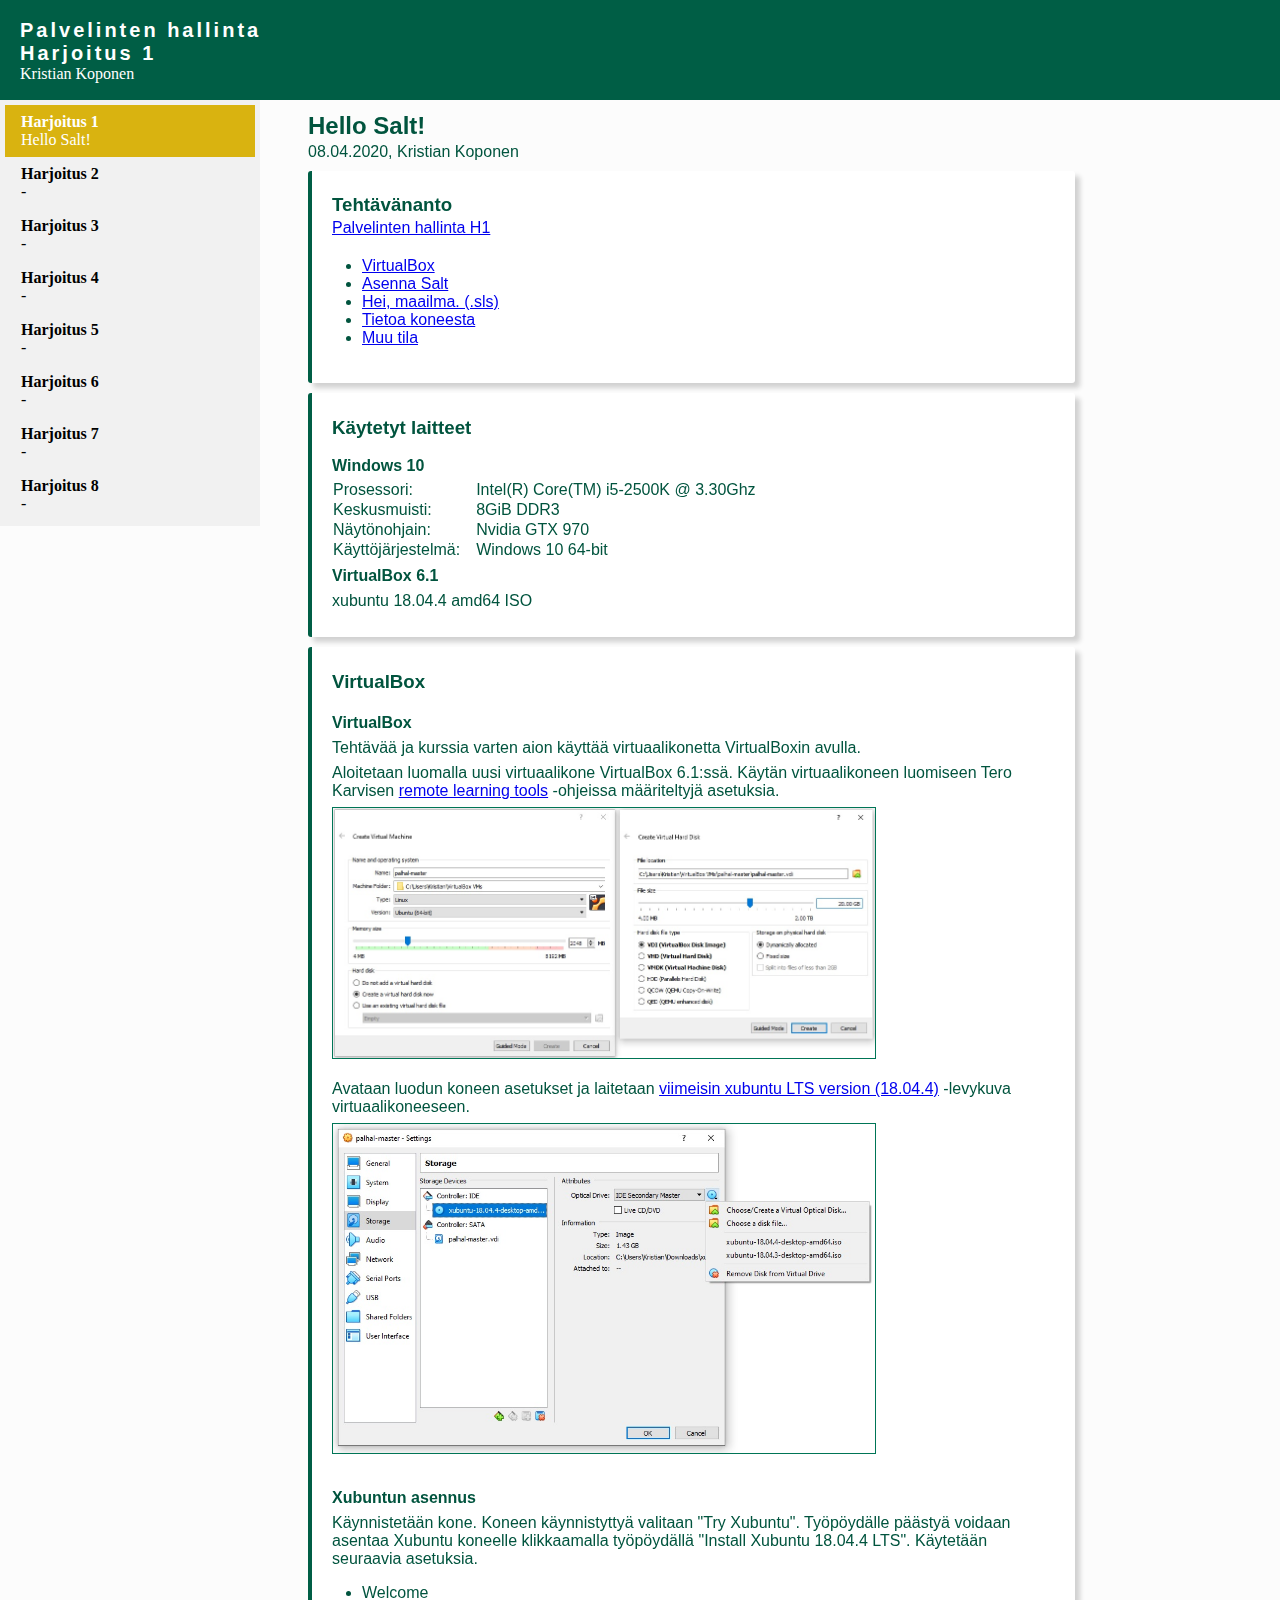
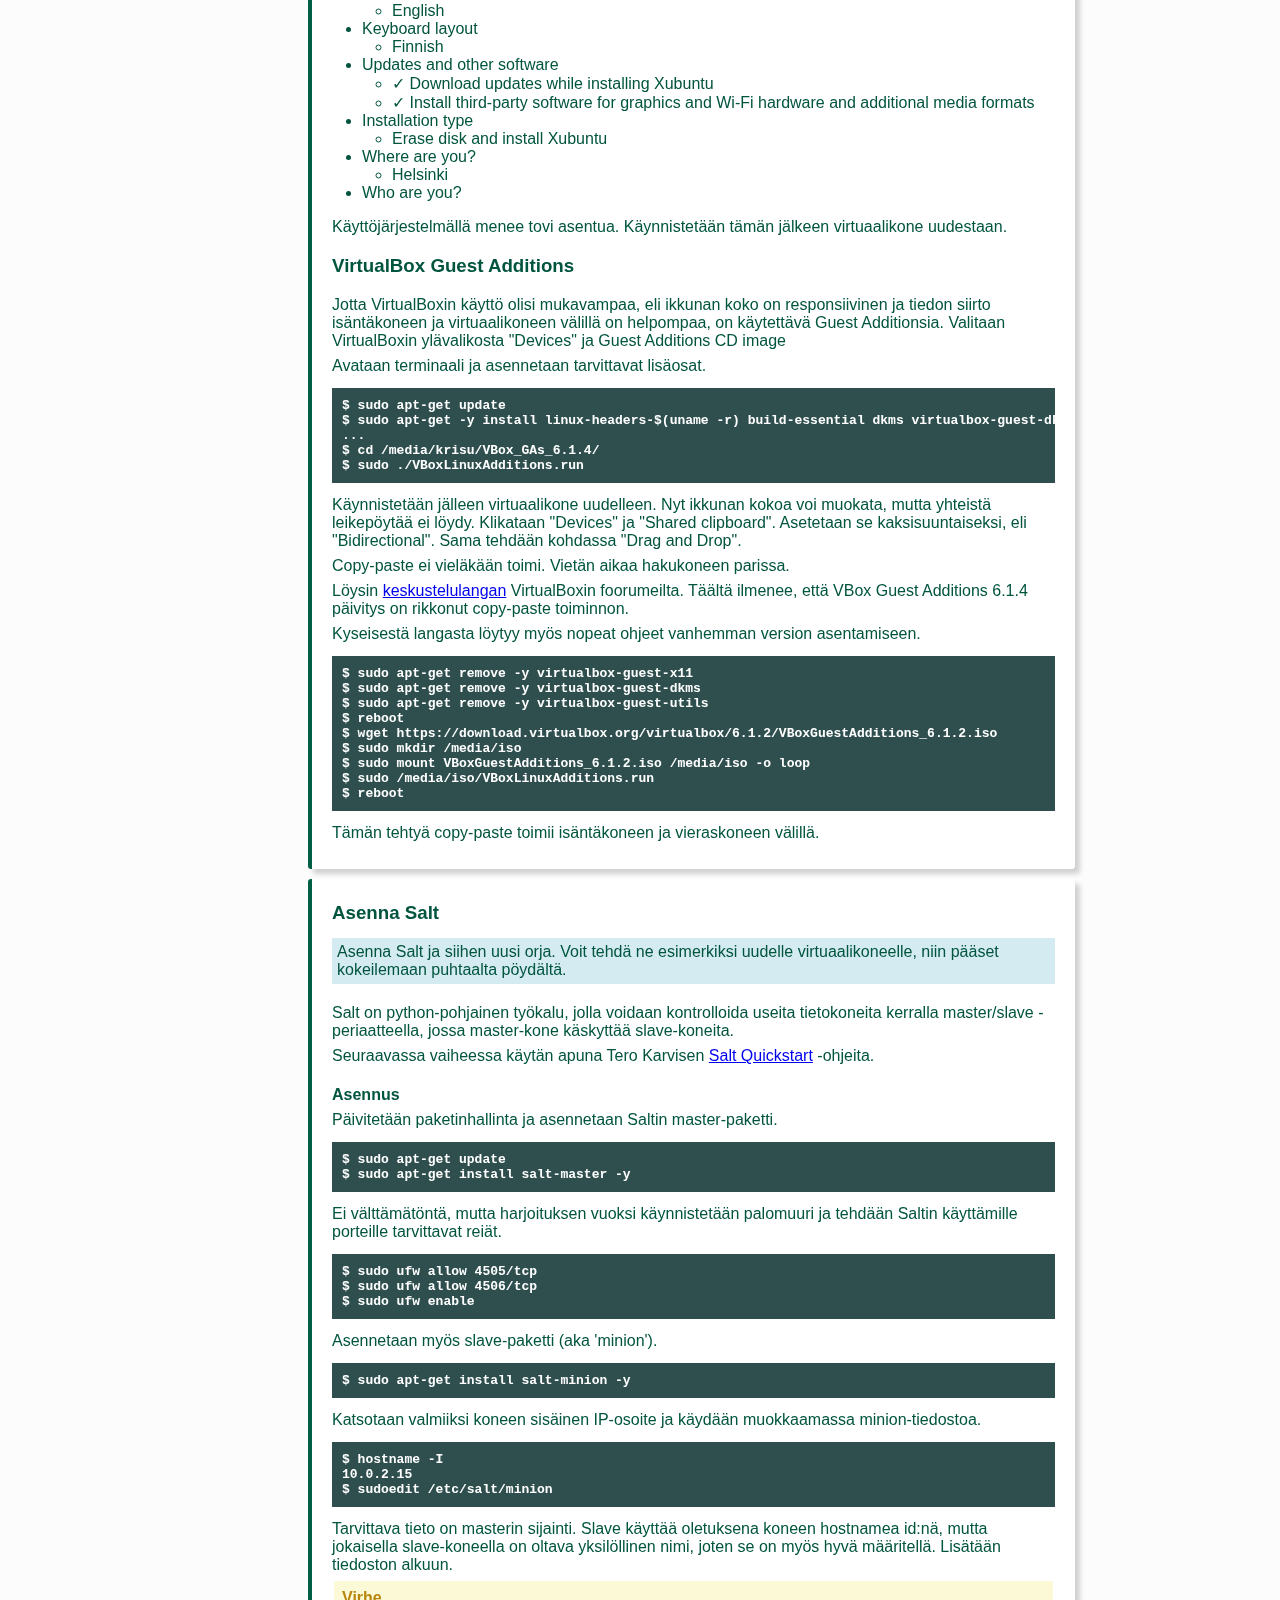
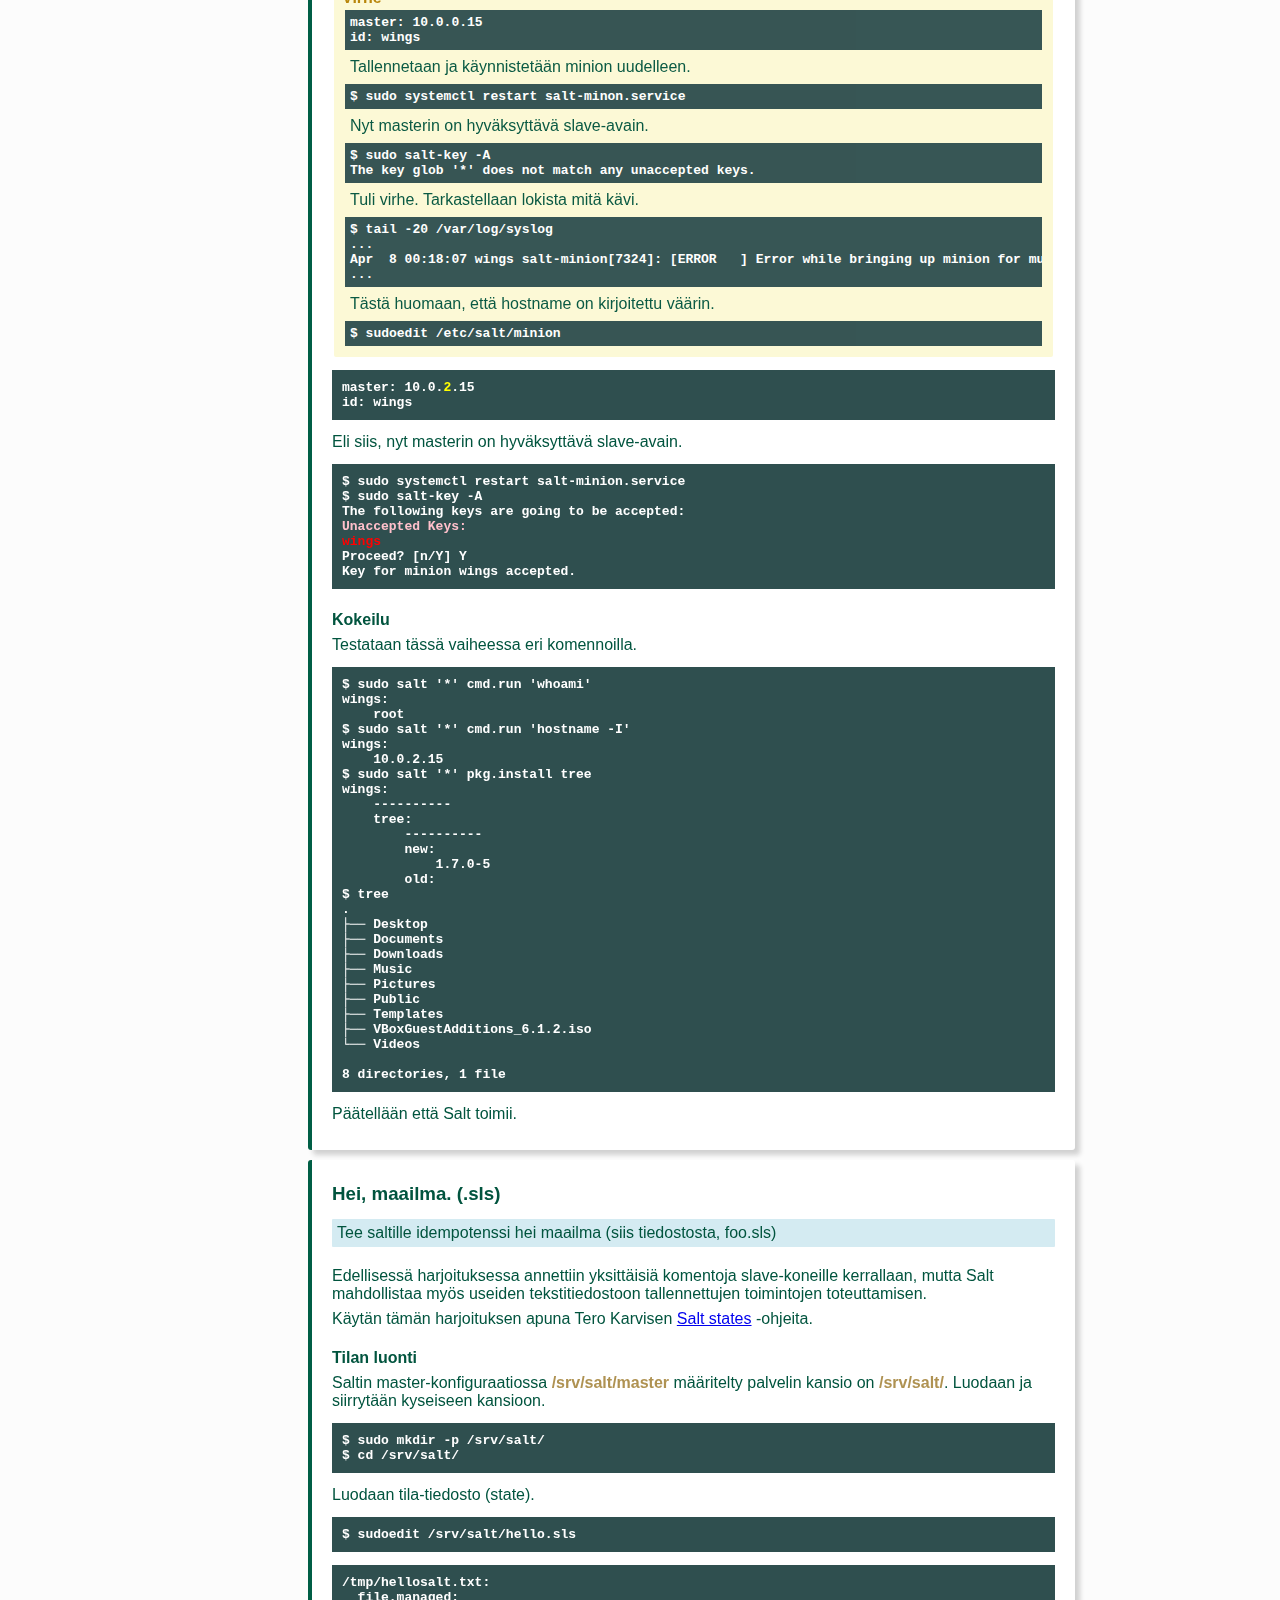
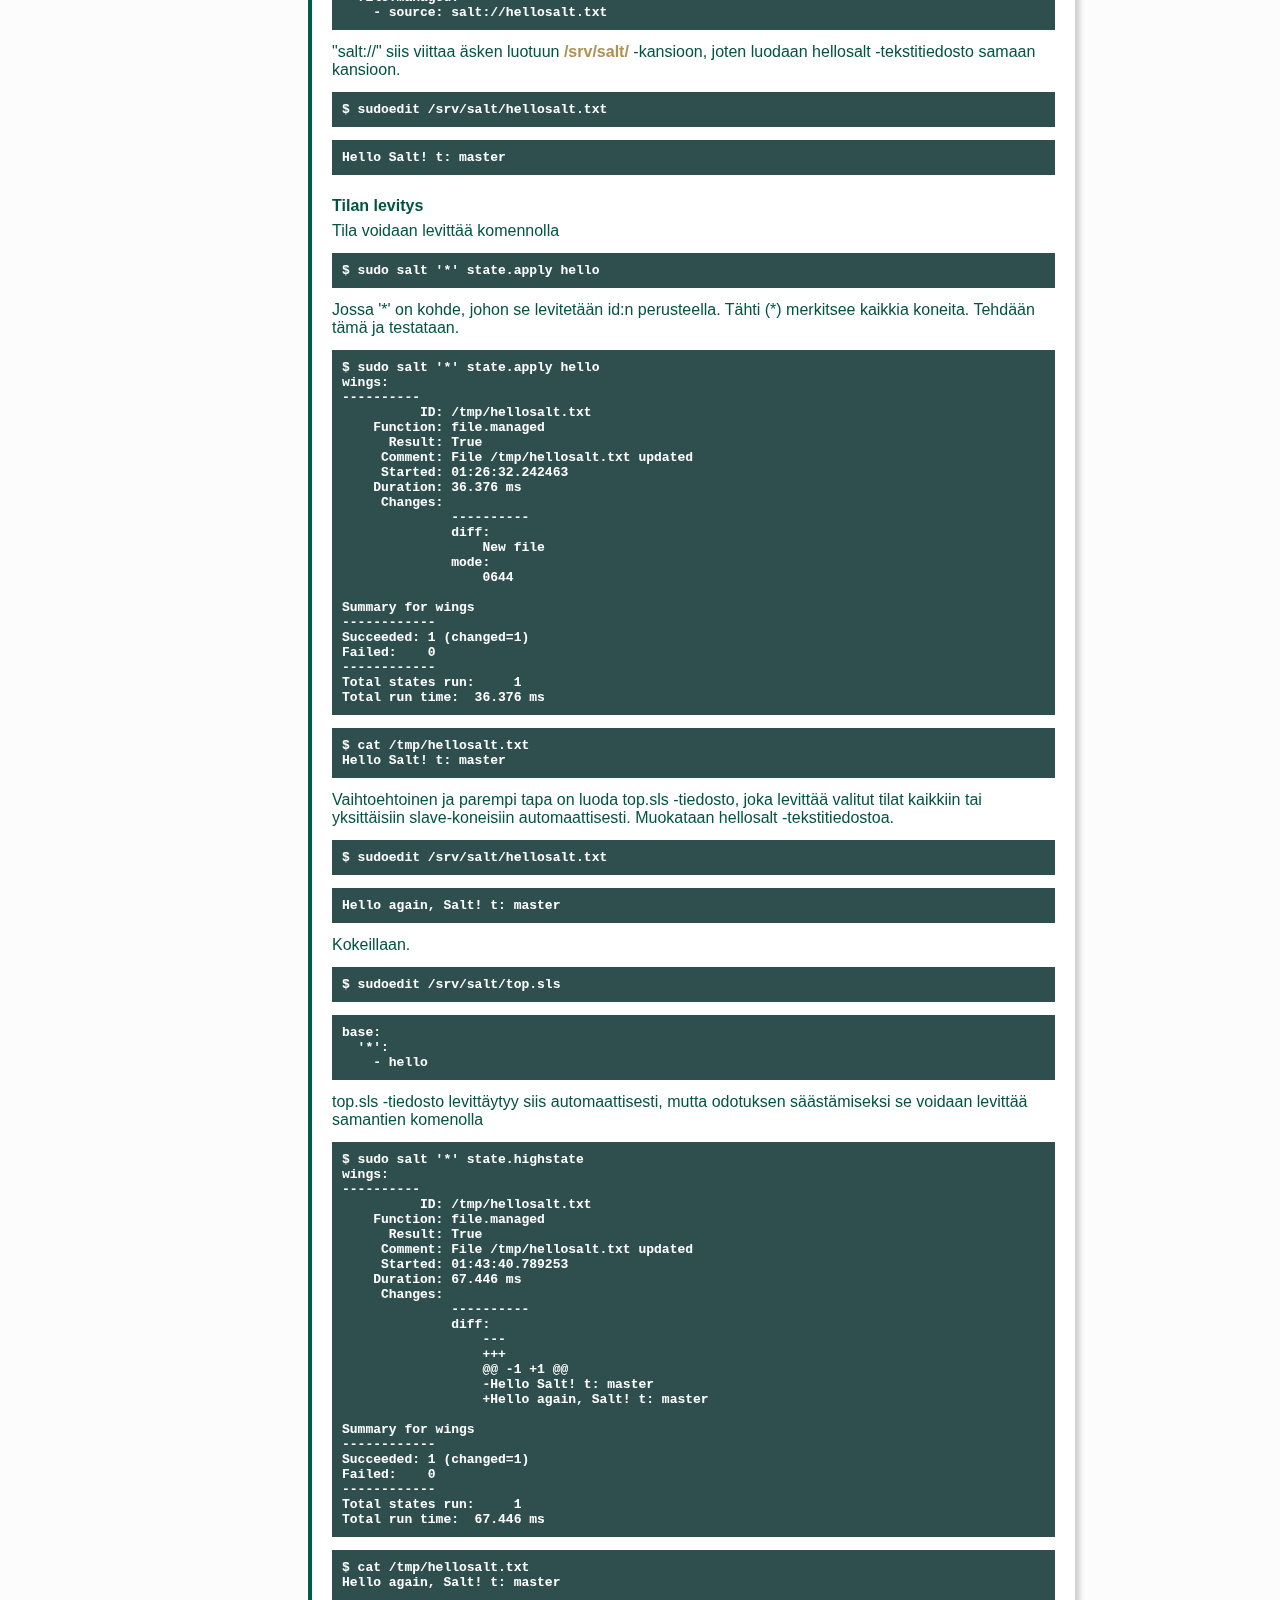
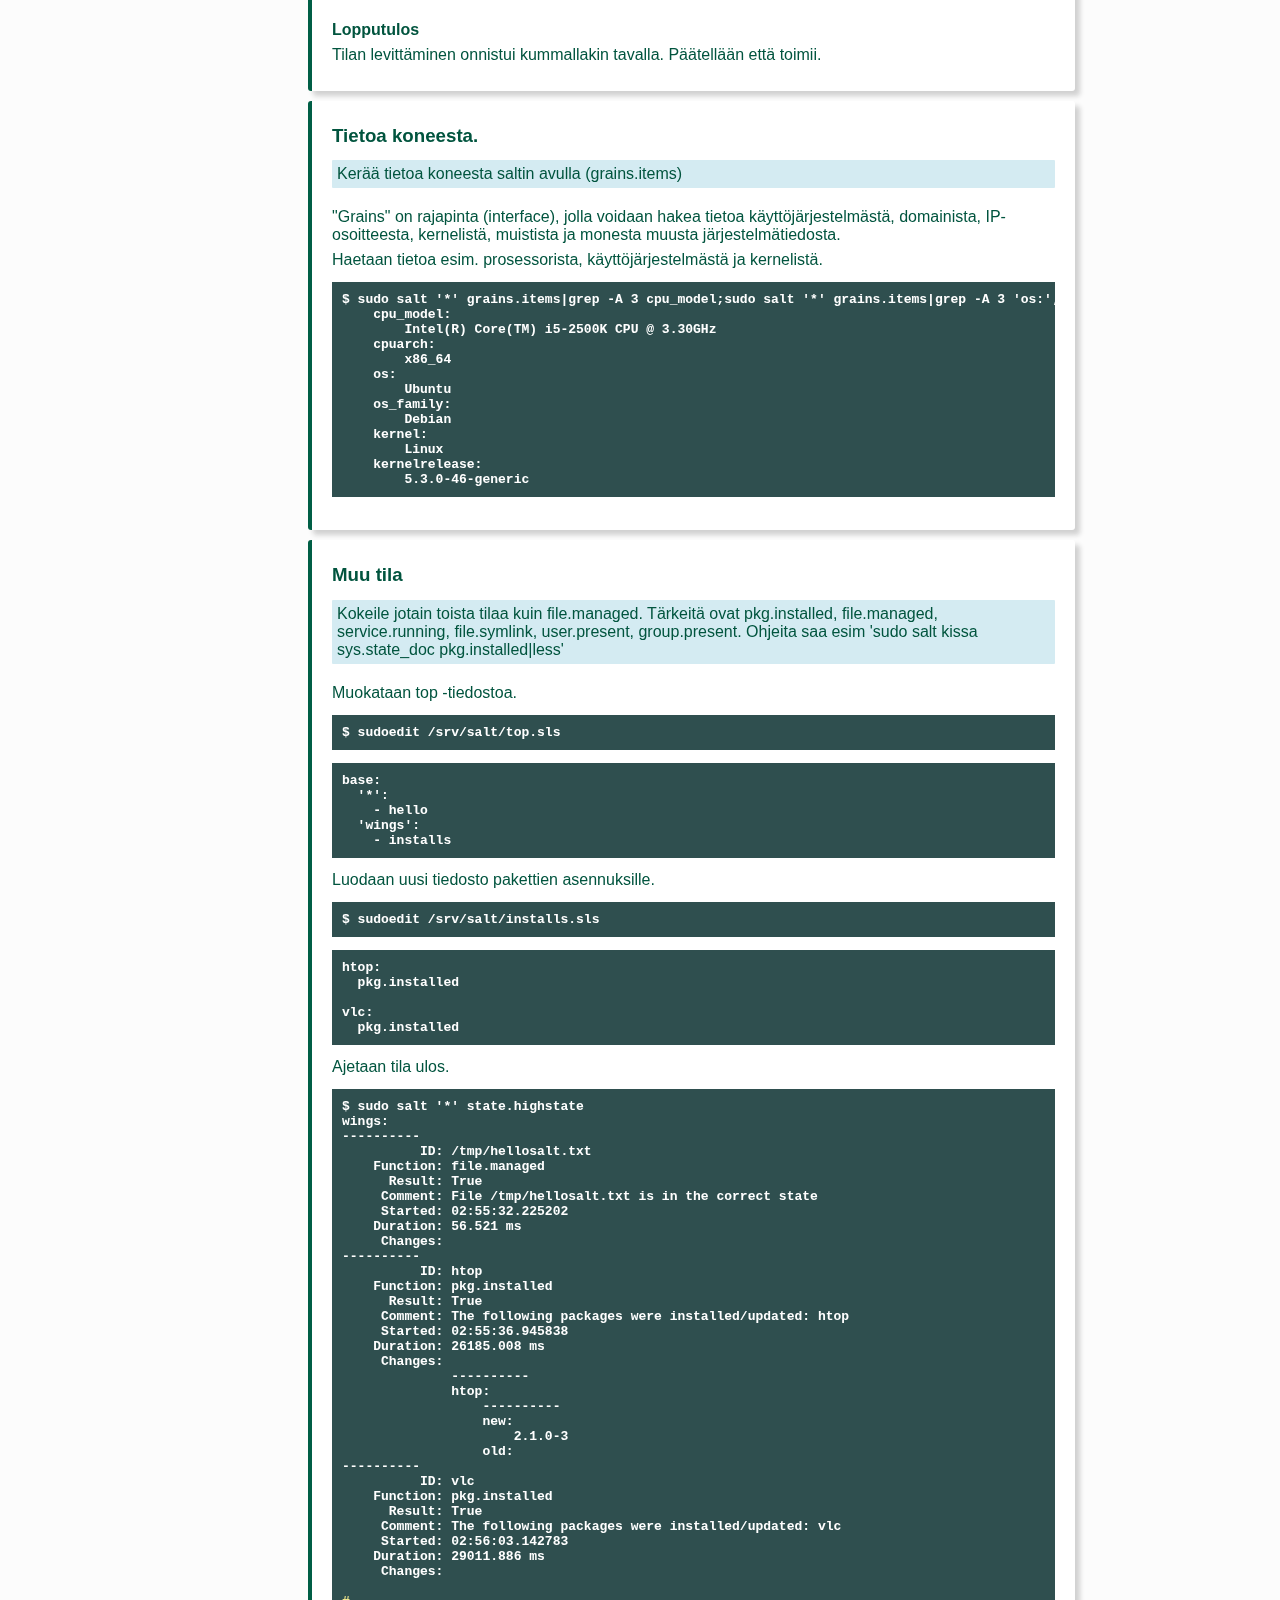
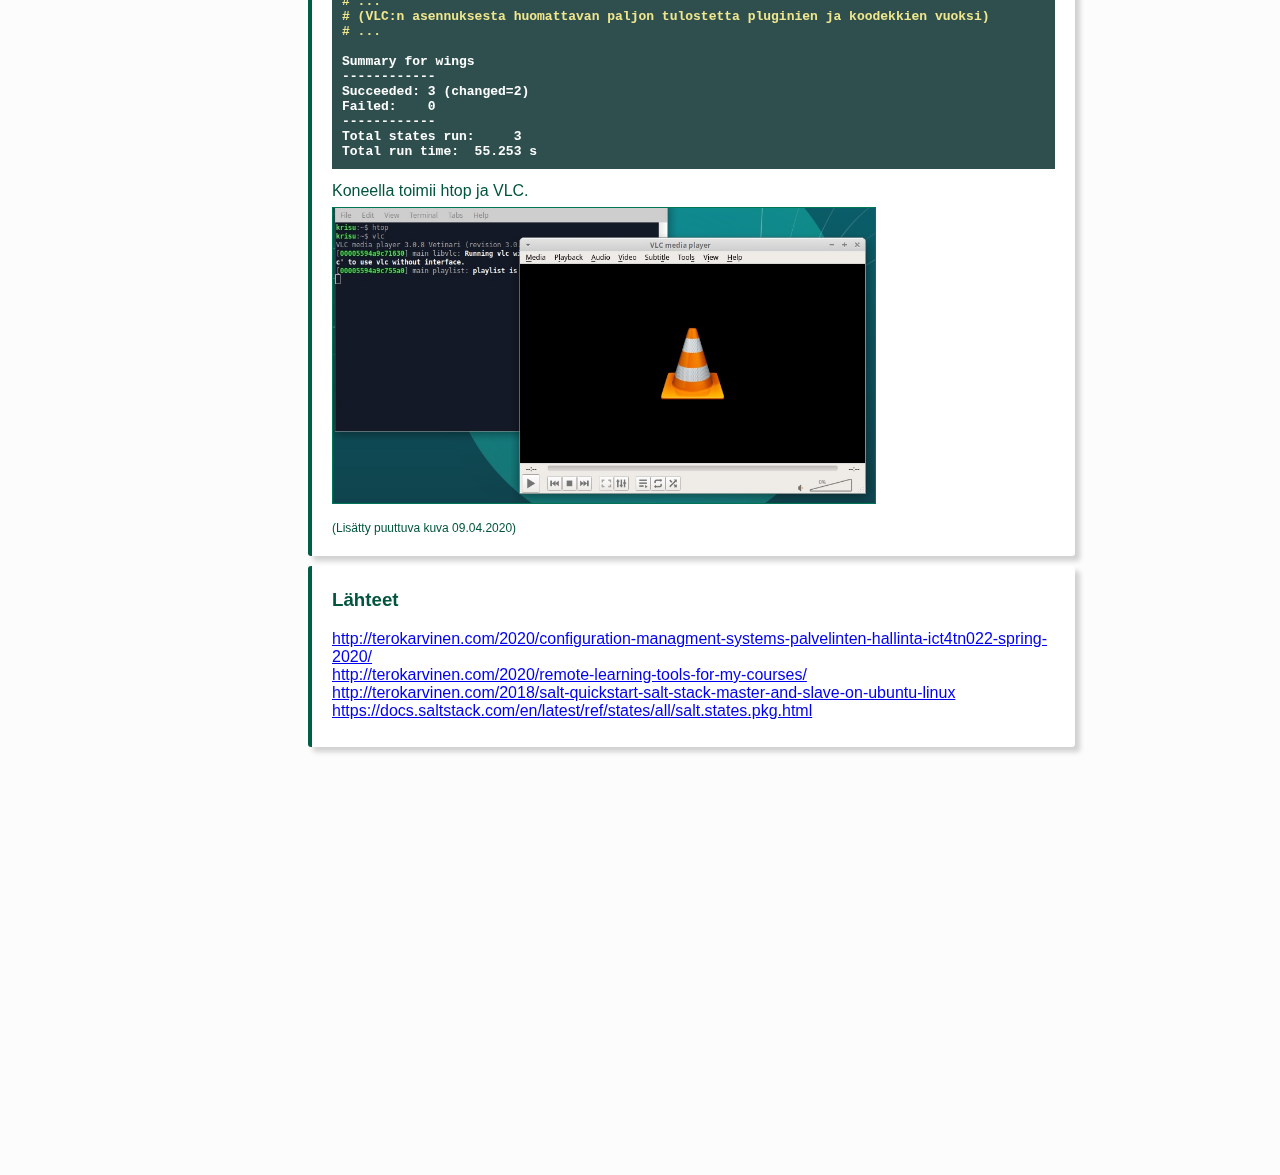
==== pages/h1.html @ 4cde6622 "Added a missing picture" ====
<!DOCTYPE html>
<html lang="fi">
<head>
    <title>Palvelinten hallinta</title>
    <meta charset="UTF-8">
    <link rel="stylesheet" type="text/css" href="../css/index.css">
</head>
<body>
    <header>
        <a class="headlink" href="../index.html">
            <h2>Palvelinten hallinta<br>Harjoitus 1</h2>
            <p>Kristian Koponen</p>
        </a>
    </header>
    <div class="navBar">
        <ul>
            <li><a href="h1.html" class="active"><b>Harjoitus 1</b><br>Hello Salt!</a></li>
            <li><a href="h2.html"><b>Harjoitus 2</b><br>-</a></li>
            <li><a href="h3.html"><b>Harjoitus 3</b><br>-</a></li>
            <li><a href="h4.html"><b>Harjoitus 4</b><br>-</a></li>
            <li><a href="h5.html"><b>Harjoitus 5</b><br>-</a></li>
            <li><a href="h6.html"><b>Harjoitus 6</b><br>-</a></li>
            <li><a href="h7.html"><b>Harjoitus 7</b><br>-</a></li>
            <li><a href="h8.html"><b>Harjoitus 8</b><br>-</a></li>
        </ul>
    </div>
    <div class="content">
        <h2>Hello Salt!</h2>
        <span>08.04.2020, Kristian Koponen<br></span>
        <div class="blueBox">
            <h3>Tehtävänanto<br><span class="small"><a href="http://terokarvinen.com/2020/configuration-managment-systems-palvelinten-hallinta-ict4tn022-spring-2020#h1-hei-maailma-verkon-yli-ja-idempotenssi">Palvelinten hallinta H1</a></span></h3>
			<ul>
                <li><a href="h1.html#h1a">VirtualBox</a></li>
                <li><a href="h1.html#h1b">Asenna Salt</a></li>
                <li><a href="h1.html#h1c">Hei, maailma. (.sls)</a></li>
                <li><a href="h1.html#h1d">Tietoa koneesta</a></li>
                <li><a href="h1.html#h1e">Muu tila</a></li>
            </ul>
        </div>
        <div class="blueBox">
            <h3>Käytetyt laitteet</h3>
            <p class="bold">Windows 10</p>
            <table>
                <tr>
                    <th>Prosessori:</th>
                    <th>Intel(R) Core(TM) i5-2500K @ 3.30Ghz</th>
                </tr>
                <tr>
                    <th>Keskusmuisti:</th>
                    <th>8GiB DDR3</th>
                </tr>
                <tr>
                    <th>Näytönohjain:</th>
                    <th>Nvidia GTX 970</th>
                </tr>
                <tr>
                    <th>Käyttöjärjestelmä:</th>
                    <th>Windows 10 64-bit</th>
                </tr>
            </table>
            <p class="bold">VirtualBox 6.1</p>
            <p>xubuntu 18.04.4 amd64 ISO</p>
        </div>
        
        <div class="blueBox">
            <h3 id="h1a">VirtualBox</h3>
            <h4>VirtualBox</h4>
            <p>Tehtävää ja kurssia varten aion käyttää virtuaalikonetta VirtualBoxin avulla.</p>
            <p>Aloitetaan luomalla uusi virtuaalikone VirtualBox 6.1:ssä. Käytän virtuaalikoneen luomiseen Tero Karvisen <a href="http://terokarvinen.com/2020/remote-learning-tools-for-my-courses/#create-a-new-virtual-machine">remote learning tools</a> -ohjeissa määriteltyjä asetuksia.</p>
            <a href="../img/h1/h1img1.jpg"><img src="../img/h1/h1img1.jpg" alt="h1img1"></a>
            <p>Avataan luodun koneen asetukset ja laitetaan <a href="https://xubuntu.org/download#lts">viimeisin xubuntu LTS version (18.04.4)</a> -levykuva virtuaalikoneeseen.</p>
            <a href="../img/h1/h1img2.jpg"><img src="../img/h1/h1img2.jpg" alt="h1img2"></a>
            <h4>Xubuntun asennus</h4>
            <p>Käynnistetään kone. Koneen käynnistyttyä valitaan "Try Xubuntu". Työpöydälle päästyä voidaan asentaa Xubuntu koneelle klikkaamalla työpöydällä "Install Xubuntu 18.04.4 LTS". Käytetään seuraavia asetuksia.</p>
            <ul>
                <li>Welcome<br>
                    <ul>
                        <li>English</li>
                    </ul>
                </li>
                <li>Keyboard layout<br>
                    <ul>
                        <li>Finnish</li>
                    </ul>
                </li>
                <li>Updates and other software<br>
                    <ul>
                        <li>✓ Download updates while installing Xubuntu</li>
                        <li>✓ Install third-party software for graphics and Wi-Fi hardware and additional media formats</li>
                    </ul>
                </li>
                <li>Installation type<br>
                    <ul>
                        <li>Erase disk and install Xubuntu</li>
                    </ul>
                </li>
                <li>Where are you?<br>
                    <ul>
                        <li>Helsinki</li>
                    </ul>
                </li>
                <li>Who are you?</li>
            </ul>
            <p>Käyttöjärjestelmällä menee tovi asentua. Käynnistetään tämän jälkeen virtuaalikone uudestaan.</p>
            <h3>VirtualBox Guest Additions</h3>
            <p>Jotta VirtualBoxin käyttö olisi mukavampaa, eli ikkunan koko on responsiivinen ja tiedon siirto isäntäkoneen ja virtuaalikoneen välillä on helpompaa, on käytettävä Guest Additionsia. Valitaan VirtualBoxin ylävalikosta "Devices" ja Guest Additions CD image</p>
            <p>Avataan terminaali ja asennetaan tarvittavat lisäosat.</p>
<pre class="code"><code>$ sudo apt-get update
$ sudo apt-get -y install linux-headers-$(uname -r) build-essential dkms virtualbox-guest-dkms
...
$ cd /media/krisu/VBox_GAs_6.1.4/
$ sudo ./VBoxLinuxAdditions.run</code></pre>
            <p>Käynnistetään jälleen virtuaalikone uudelleen. Nyt ikkunan kokoa voi muokata, mutta yhteistä leikepöytää ei löydy. Klikataan "Devices" ja "Shared clipboard". Asetetaan se kaksisuuntaiseksi, eli "Bidirectional". Sama tehdään kohdassa "Drag and Drop".</p>
            <p>Copy-paste ei vieläkään toimi. Vietän aikaa hakukoneen parissa.</p>
            <p>Löysin <a href="https://forums.virtualbox.org/viewtopic.php?f=6&t=97052">keskustelulangan</a> VirtualBoxin foorumeilta. Täältä ilmenee, että VBox Guest Additions 6.1.4 päivitys on rikkonut copy-paste toiminnon.</p>
            <p>Kyseisestä langasta löytyy myös nopeat ohjeet vanhemman version asentamiseen.</p>
<pre class="code"><code>$ sudo apt-get remove -y virtualbox-guest-x11
$ sudo apt-get remove -y virtualbox-guest-dkms
$ sudo apt-get remove -y virtualbox-guest-utils
$ reboot
$ wget https://download.virtualbox.org/virtualbox/6.1.2/VBoxGuestAdditions_6.1.2.iso
$ sudo mkdir /media/iso
$ sudo mount VBoxGuestAdditions_6.1.2.iso /media/iso -o loop
$ sudo /media/iso/VBoxLinuxAdditions.run
$ reboot</code></pre>
            <p>Tämän tehtyä copy-paste toimii isäntäkoneen ja vieraskoneen välillä.</p>
        </div>
            
        <div class="blueBox">
            <h3 id="h1b">Asenna Salt</h3>
            <p class="assignment">Asenna Salt ja siihen uusi orja. Voit tehdä ne esimerkiksi uudelle virtuaalikoneelle, niin pääset kokeilemaan puhtaalta pöydältä.</p>
            <p>Salt on python-pohjainen työkalu, jolla voidaan kontrolloida useita tietokoneita kerralla master/slave -periaatteella, jossa master-kone käskyttää slave-koneita.</p>
            <p>Seuraavassa vaiheessa käytän apuna Tero Karvisen <a href="http://terokarvinen.com/2018/salt-quickstart-salt-stack-master-and-slave-on-ubuntu-linux">Salt Quickstart</a> -ohjeita.</p>
            <h4>Asennus</h4>
            <p>Päivitetään paketinhallinta ja asennetaan Saltin master-paketti.</p>
<pre class="code"><code>$ sudo apt-get update
$ sudo apt-get install salt-master -y</code></pre>
            <p>Ei välttämätöntä, mutta harjoituksen vuoksi käynnistetään palomuuri ja tehdään Saltin käyttämille porteille tarvittavat reiät.</p>
<pre class="code"><code>$ sudo ufw allow 4505/tcp
$ sudo ufw allow 4506/tcp
$ sudo ufw enable</code></pre>
            <p>Asennetaan myös slave-paketti (aka 'minion').</p>
<pre class="code"><code>$ sudo apt-get install salt-minion -y</code></pre>
            <p>Katsotaan valmiiksi koneen sisäinen IP-osoite ja käydään muokkaamassa minion-tiedostoa.</p>
<pre class="code"><code>$ hostname -I
10.0.2.15
$ sudoedit /etc/salt/minion</code></pre>
            <p>Tarvittava tieto on masterin sijainti. Slave käyttää oletuksena koneen hostnamea id:nä, mutta jokaisella slave-koneella on oltava yksilöllinen nimi, joten se on myös hyvä määritellä. Lisätään tiedoston alkuun.</p>
            <div class="taskerror">
                <b>Virhe</b>
<pre class="code"><code>master: 10.0.0.15
id: wings</code></pre>
                <p>Tallennetaan ja käynnistetään minion uudelleen.</p>
<pre class="code"><code>$ sudo systemctl restart salt-minon.service</code></pre>
                <p>Nyt masterin on hyväksyttävä slave-avain.</p>
<pre class="code"><code>$ sudo salt-key -A
The key glob '*' does not match any unaccepted keys.</code></pre>
                <p>Tuli virhe. Tarkastellaan lokista mitä kävi.</p>
<pre class="code"><code>$ tail -20 /var/log/syslog
...
Apr  8 00:18:07 wings salt-minion[7324]: [ERROR   ] Error while bringing up minion for multi-master. Is master at 10.0.0.15 responding?
...</code></pre>
                <p>Tästä huomaan, että hostname on kirjoitettu väärin.</p>
<pre class="code"><code></code>$ sudoedit /etc/salt/minion</pre>
            </div>
<pre class="code"><code>master: 10.0.<span style="color:yellow">2</span>.15
id: wings</code></pre>
            <p>Eli siis, nyt masterin on hyväksyttävä slave-avain.</p>
<pre class="code"><code>$ sudo systemctl restart salt-minion.service
$ sudo salt-key -A
The following keys are going to be accepted:
<span style="color:pink">Unaccepted Keys:</span>
<span style="color:red">wings</span>
Proceed? [n/Y] Y
Key for minion wings accepted.</code></pre>
            <h4>Kokeilu</h4>
            <p>Testataan tässä vaiheessa eri komennoilla.</p>
<pre class="code"><code>$ sudo salt '*' cmd.run 'whoami'
wings:
    root
$ sudo salt '*' cmd.run 'hostname -I'
wings:
    10.0.2.15
$ sudo salt '*' pkg.install tree
wings:
    ----------
    tree:
        ----------
        new:
            1.7.0-5
        old:
$ tree
.
├── Desktop
├── Documents
├── Downloads
├── Music
├── Pictures
├── Public
├── Templates
├── VBoxGuestAdditions_6.1.2.iso
└── Videos

8 directories, 1 file</code></pre>
            <p>Päätellään että Salt toimii.</p>
        </div>
        
        <div class="blueBox">
            <h3 id="h1c">Hei, maailma. (.sls)</h3>
            <p class="assignment">Tee saltille idempotenssi hei maailma (siis tiedostosta, foo.sls)</p>
            <p>Edellisessä harjoituksessa annettiin yksittäisiä komentoja slave-koneille kerrallaan, mutta Salt mahdollistaa myös useiden tekstitiedostoon tallennettujen toimintojen toteuttamisen.</p>
            <p>Käytän tämän harjoituksen apuna Tero Karvisen <a href="http://terokarvinen.com/2018/salt-states-i-want-my-computers-like-this">Salt states</a> -ohjeita.</p>
            <h4>Tilan luonti</h4>
            <p>Saltin master-konfiguraatiossa <span class="command">/srv/salt/master</span> määritelty palvelin kansio on <span class="command">/srv/salt/</span>. Luodaan ja siirrytään kyseiseen kansioon.</p>
<pre class="code"><code>$ sudo mkdir -p /srv/salt/
$ cd /srv/salt/</code></pre>
            <p>Luodaan tila-tiedosto (state).</p>
<pre class="code"><code>$ sudoedit /srv/salt/hello.sls</code></pre>
<pre class="code"><code>/tmp/hellosalt.txt:
  file.managed:
    - source: salt://hellosalt.txt</code></pre>
            <p>"salt://" siis viittaa äsken luotuun <span class="command">/srv/salt/</span> -kansioon, joten luodaan hellosalt -tekstitiedosto samaan kansioon.</p>
<pre class="code"><code>$ sudoedit /srv/salt/hellosalt.txt</code></pre>
<pre class="code"><code>Hello Salt! t: master</code></pre>
            <h4>Tilan levitys</h4>
            <p>Tila voidaan levittää komennolla</p>
<pre class="code"><code>$ sudo salt '*' state.apply hello</code></pre>
            <p>Jossa '*' on kohde, johon se levitetään id:n perusteella. Tähti (*) merkitsee kaikkia koneita. Tehdään tämä ja testataan.</p>
<pre class="code"><code>$ sudo salt '*' state.apply hello
wings:
----------
          ID: /tmp/hellosalt.txt
    Function: file.managed
      Result: True
     Comment: File /tmp/hellosalt.txt updated
     Started: 01:26:32.242463
    Duration: 36.376 ms
     Changes:   
              ----------
              diff:
                  New file
              mode:
                  0644

Summary for wings
------------
Succeeded: 1 (changed=1)
Failed:    0
------------
Total states run:     1
Total run time:  36.376 ms</code></pre>
<pre class="code"><code>$ cat /tmp/hellosalt.txt 
Hello Salt! t: master</code></pre>
            <p>Vaihtoehtoinen ja parempi tapa on luoda top.sls -tiedosto, joka levittää valitut tilat kaikkiin tai yksittäisiin slave-koneisiin automaattisesti. Muokataan hellosalt -tekstitiedostoa.</p>
<pre class="code"><code>$ sudoedit /srv/salt/hellosalt.txt</code></pre>
<pre class="code"><code>Hello again, Salt! t: master</code></pre>
            <p>Kokeillaan.</p>
<pre class="code"><code>$ sudoedit /srv/salt/top.sls</code></pre>
<pre class="code"><code>base:
  '*':
    - hello</code></pre>
            <p>top.sls -tiedosto levittäytyy siis automaattisesti, mutta odotuksen säästämiseksi se voidaan levittää samantien komenolla</p>
<pre class="code"><code>$ sudo salt '*' state.highstate
wings:
----------
          ID: /tmp/hellosalt.txt
    Function: file.managed
      Result: True
     Comment: File /tmp/hellosalt.txt updated
     Started: 01:43:40.789253
    Duration: 67.446 ms
     Changes:   
              ----------
              diff:
                  --- 
                  +++ 
                  @@ -1 +1 @@
                  -Hello Salt! t: master
                  +Hello again, Salt! t: master

Summary for wings
------------
Succeeded: 1 (changed=1)
Failed:    0
------------
Total states run:     1
Total run time:  67.446 ms</code></pre>
<pre class="code"><code>$ cat /tmp/hellosalt.txt
Hello again, Salt! t: master
</code></pre>
            <h4>Lopputulos</h4>
            <p>Tilan levittäminen onnistui kummallakin tavalla. Päätellään että toimii.</p>
        </div>
        
        <div class="blueBox">
            <h3 id="h1d">Tietoa koneesta.</h3>
            <p class="assignment">Kerää tietoa koneesta saltin avulla (grains.items)</p>
            <p>"Grains" on rajapinta (interface), jolla voidaan hakea tietoa käyttöjärjestelmästä, domainista, IP-osoitteesta, kernelistä, muistista ja monesta muusta järjestelmätiedosta.</p>
            <p>Haetaan tietoa esim. prosessorista, käyttöjärjestelmästä ja kernelistä.</p>
<pre class="code"><code>$ sudo salt '*' grains.items|grep -A 3 cpu_model;sudo salt '*' grains.items|grep -A 3 'os:';sudo salt '*' grains.items|grep -A 1 kernel
    cpu_model:
        Intel(R) Core(TM) i5-2500K CPU @ 3.30GHz
    cpuarch:
        x86_64
    os:
        Ubuntu
    os_family:
        Debian
    kernel:
        Linux
    kernelrelease:
        5.3.0-46-generic
</code></pre>
        </div>
        
        <div class="blueBox">
            <h3 id="h1e">Muu tila</h3>
            <p class="assignment">Kokeile jotain toista tilaa kuin file.managed. Tärkeitä ovat pkg.installed, file.managed, service.running, file.symlink, user.present, group.present. Ohjeita saa esim 'sudo salt kissa sys.state_doc pkg.installed|less'</p>
            <p>Muokataan top -tiedostoa.</p>
<pre class="code"><code>$ sudoedit /srv/salt/top.sls</code></pre>
<pre class="code"><code>base:
  '*':
    - hello
  'wings':
    - installs</code></pre>
            <p>Luodaan uusi tiedosto pakettien asennuksille.</p>
<pre class="code"><code>$ sudoedit /srv/salt/installs.sls</code></pre>
<pre class="code"><code>htop:
  pkg.installed

vlc:
  pkg.installed</code></pre>
            <p>Ajetaan tila ulos.</p>
<pre class="code"><code>$ sudo salt '*' state.highstate
wings:
----------
          ID: /tmp/hellosalt.txt
    Function: file.managed
      Result: True
     Comment: File /tmp/hellosalt.txt is in the correct state
     Started: 02:55:32.225202
    Duration: 56.521 ms
     Changes:   
----------
          ID: htop
    Function: pkg.installed
      Result: True
     Comment: The following packages were installed/updated: htop
     Started: 02:55:36.945838
    Duration: 26185.008 ms
     Changes:   
              ----------
              htop:
                  ----------
                  new:
                      2.1.0-3
                  old:
----------
          ID: vlc
    Function: pkg.installed
      Result: True
     Comment: The following packages were installed/updated: vlc
     Started: 02:56:03.142783
    Duration: 29011.886 ms
     Changes:
              
<span style="color:khaki"># ...
# (VLC:n asennuksesta huomattavan paljon tulostetta pluginien ja koodekkien vuoksi)
# ...</span>

Summary for wings
------------
Succeeded: 3 (changed=2)
Failed:    0
------------
Total states run:     3
Total run time:  55.253 s
</code></pre>
            <p>Koneella toimii htop ja VLC.</p>
            <a href="../img/h1/h1img3.jpg"><img src="../img/h1/h1img3.jpg" alt="h1img3"></a><br>
            <span style="font-size:12px;">(Lisätty puuttuva kuva 09.04.2020)</span>
        </div>
        
        <div class="blueBox">
            <h3>Lähteet</h3>
            <p>
                <a href="http://terokarvinen.com/2020/configuration-managment-systems-palvelinten-hallinta-ict4tn022-spring-2020/">http://terokarvinen.com/2020/configuration-managment-systems-palvelinten-hallinta-ict4tn022-spring-2020/</a><br>
                <a href="http://terokarvinen.com/2020/remote-learning-tools-for-my-courses/">http://terokarvinen.com/2020/remote-learning-tools-for-my-courses/</a><br>
                <a href="http://terokarvinen.com/2018/salt-quickstart-salt-stack-master-and-slave-on-ubuntu-linux">http://terokarvinen.com/2018/salt-quickstart-salt-stack-master-and-slave-on-ubuntu-linux</a><br>
                <a href="https://docs.saltstack.com/en/latest/ref/states/all/salt.states.pkg.html">https://docs.saltstack.com/en/latest/ref/states/all/salt.states.pkg.html</a><br>
            </p>
        </div>
    </div>
</body>
</html>
---- css/index.css ----
body {
    background-color: #fcfcfc;
}

/*-------------Header-------------*/

header {
    text-align: left;
    padding: 10px 20px 10px 20px;
    margin: -16px -8px -16px -8px;
    background-color:#005e45;
    color:white;
}

header h2 {
    font-family: Arial, Helvetica, sans-serif;
    font-weight: bold;
    font-size: 20px;
    letter-spacing: 3px;
    margin-bottom:0px;
    width:260px;
}

header p {
    margin-top:0px;
    width:220px;
}

.headlink {
    text-decoration: none;
    color:white;
}

/*-------------navBar-------------*/

.navBar ul {
    list-style-type: none;
    padding: 0;
    margin-left:-8px;
    width: 250px;
    background-color: #f1f1f1;
    position: relative;
    height: 100%;
    padding:5px;
}

.navBar li a, .navBar li p {
    display: block;
    color: #000;
    padding: 8px 16px;
    text-decoration: none;
    margin:0px;
}

.navBar li p {
    color:lightgray;
}

.navBar li a.active {
    background-color: #d9b310;
    color: white;
}

.navBar li a:hover:not(.active) {
    background-color: #555;
    color: white;
}

.navBar li p:hover {
    background-color: #e4e4e4;
}

/*-------------Content-------------*/

p {
    margin: 7px 0px;
}

.content {
    text-align: left;
    margin: -70px 0px 0px 300px;
    padding-bottom:50px;
    font-family: Calibri, Helvetica, sans-serif;
    color: #01543e;
    position: relative;
    top:-360px;
}
.content ul {
    position:relative;
    left:-10px;
}

.content h2 {
    margin: 3px 0px;
}

.content .bold {
    font-weight: bold;
    margin-bottom: 5px;
}

.blueBox {
    background-color: #ffffff;
    padding: 5px 20px 20px 20px;
    margin: 10px 0px;
    width: 75%;
    border-radius:3px;
    border-left: solid 4px #005e45;
    box-shadow: 5px 5px 5px #d1d1d1;
}

.content table, th, td {
    border-collapse: collapse;
    font-weight: normal;
}

.content td, th {
    padding-right: 15px;
}

.content .indent {
    margin: 0px 20px 20px 55px;
}

.content .small {
    font-weight: normal;
    font-size: 16px;
}

.content img {
    max-width:75%;
    border: solid 1px #007556;
    margin-bottom:10px;
}

.content .timeText {
    font-weight:bold;
    position: relative;
    top:26px;
    width:48px;
    margin-top:-30px;
}

.command {
    color: #af9252;
    font-weight:bold;
}

.code {
    background-color: darkslategray;
    color:white;
    padding:10px 10px;
    font-family:monospace;
    font-weight:bold;
    overflow:scroll;
}

.assignment {
    background-color: #d4ebf2;
    padding:5px;
    border-radius: 1px;
    margin-top:-5px;
    margin-bottom:20px;
}

.quote {
    background-color: lightyellow;
    padding:5px;
    border-radius: 1px;
    margin: 10px 0px;
}

h4 {
    margin-bottom:0px;
}

.assignment a {
    text-decoration:underline;
    color:#50A6C2;
}

.content .indent2 {
    margin: 0px 20px 20px 20px;
}

.taskerror {
    padding:8px;
    background-color:#fcf9d6;
    border-radius: 2px; 
    margin:2px;
}

.taskerror p, .taskerror .code {
    margin:3px;
    padding:5px;
    opacity: 0.96;
}

.taskerror b {
    color:darkgoldenrod;
}
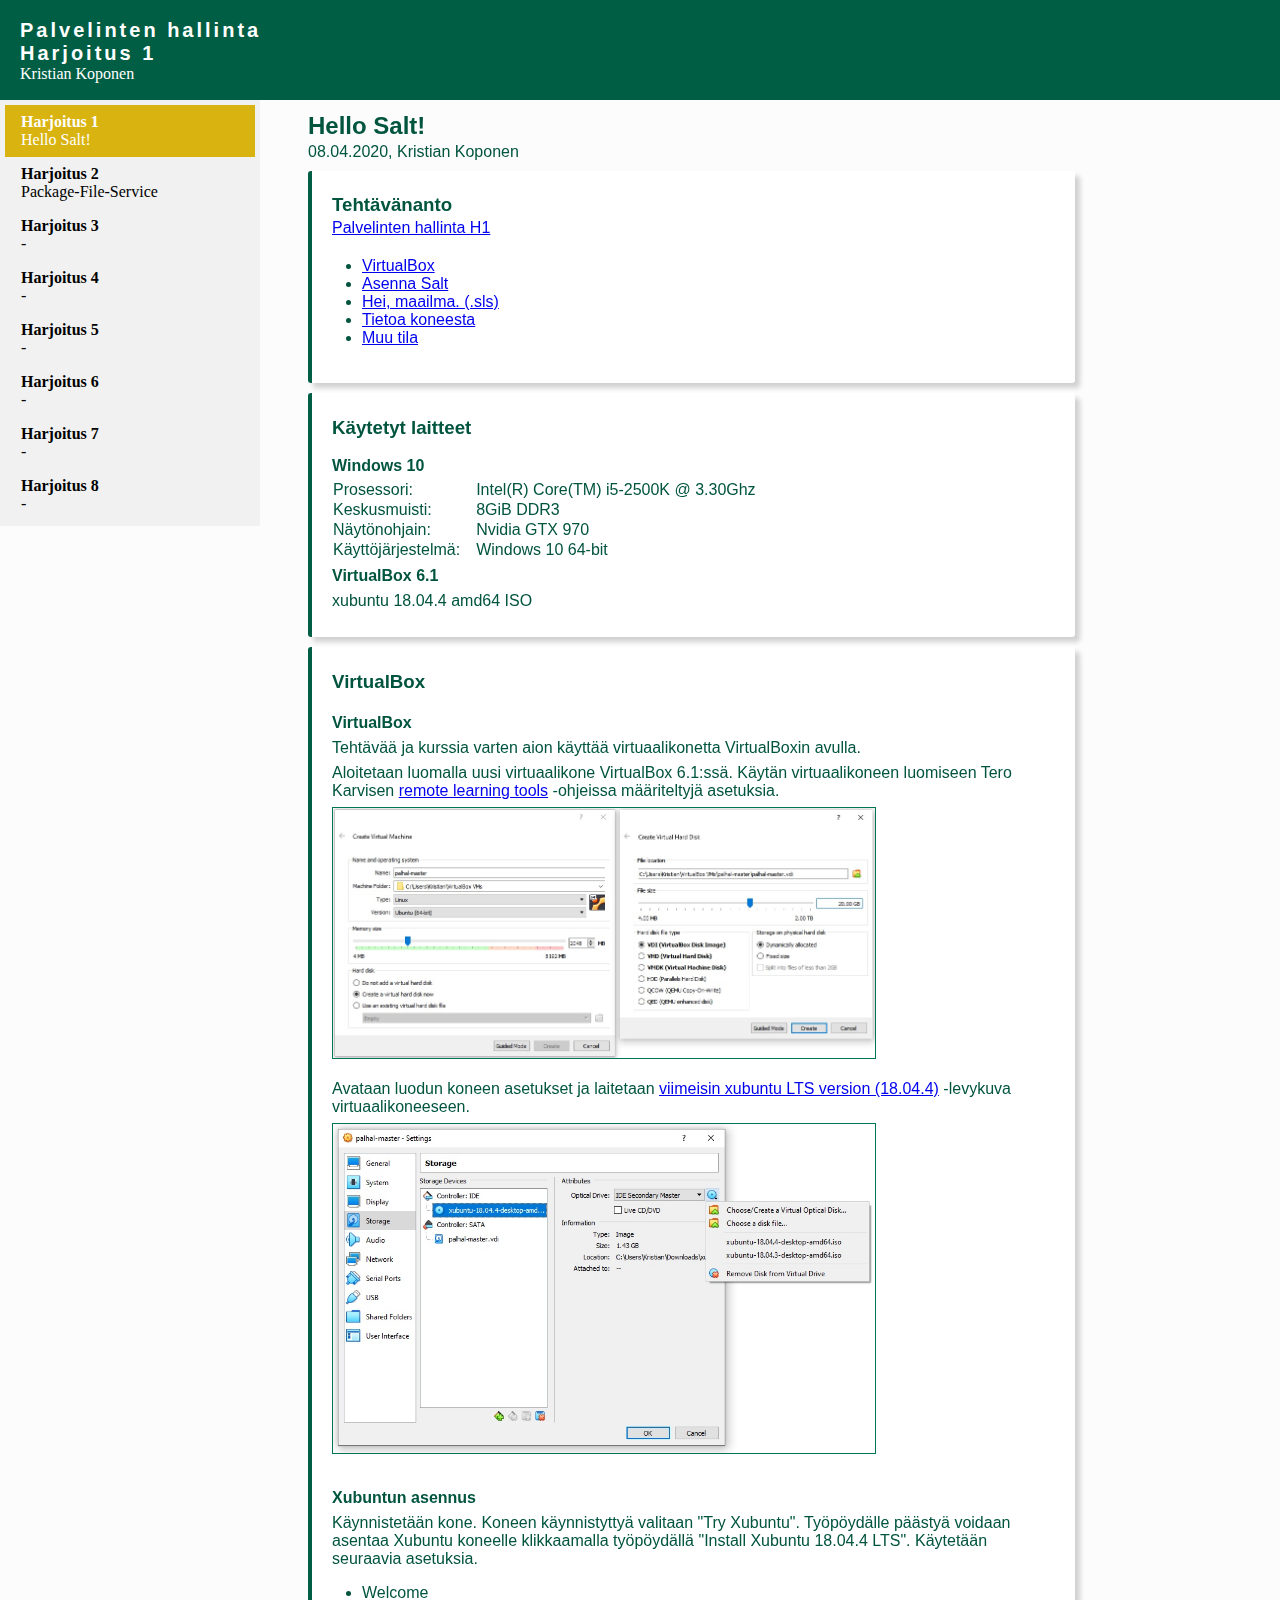
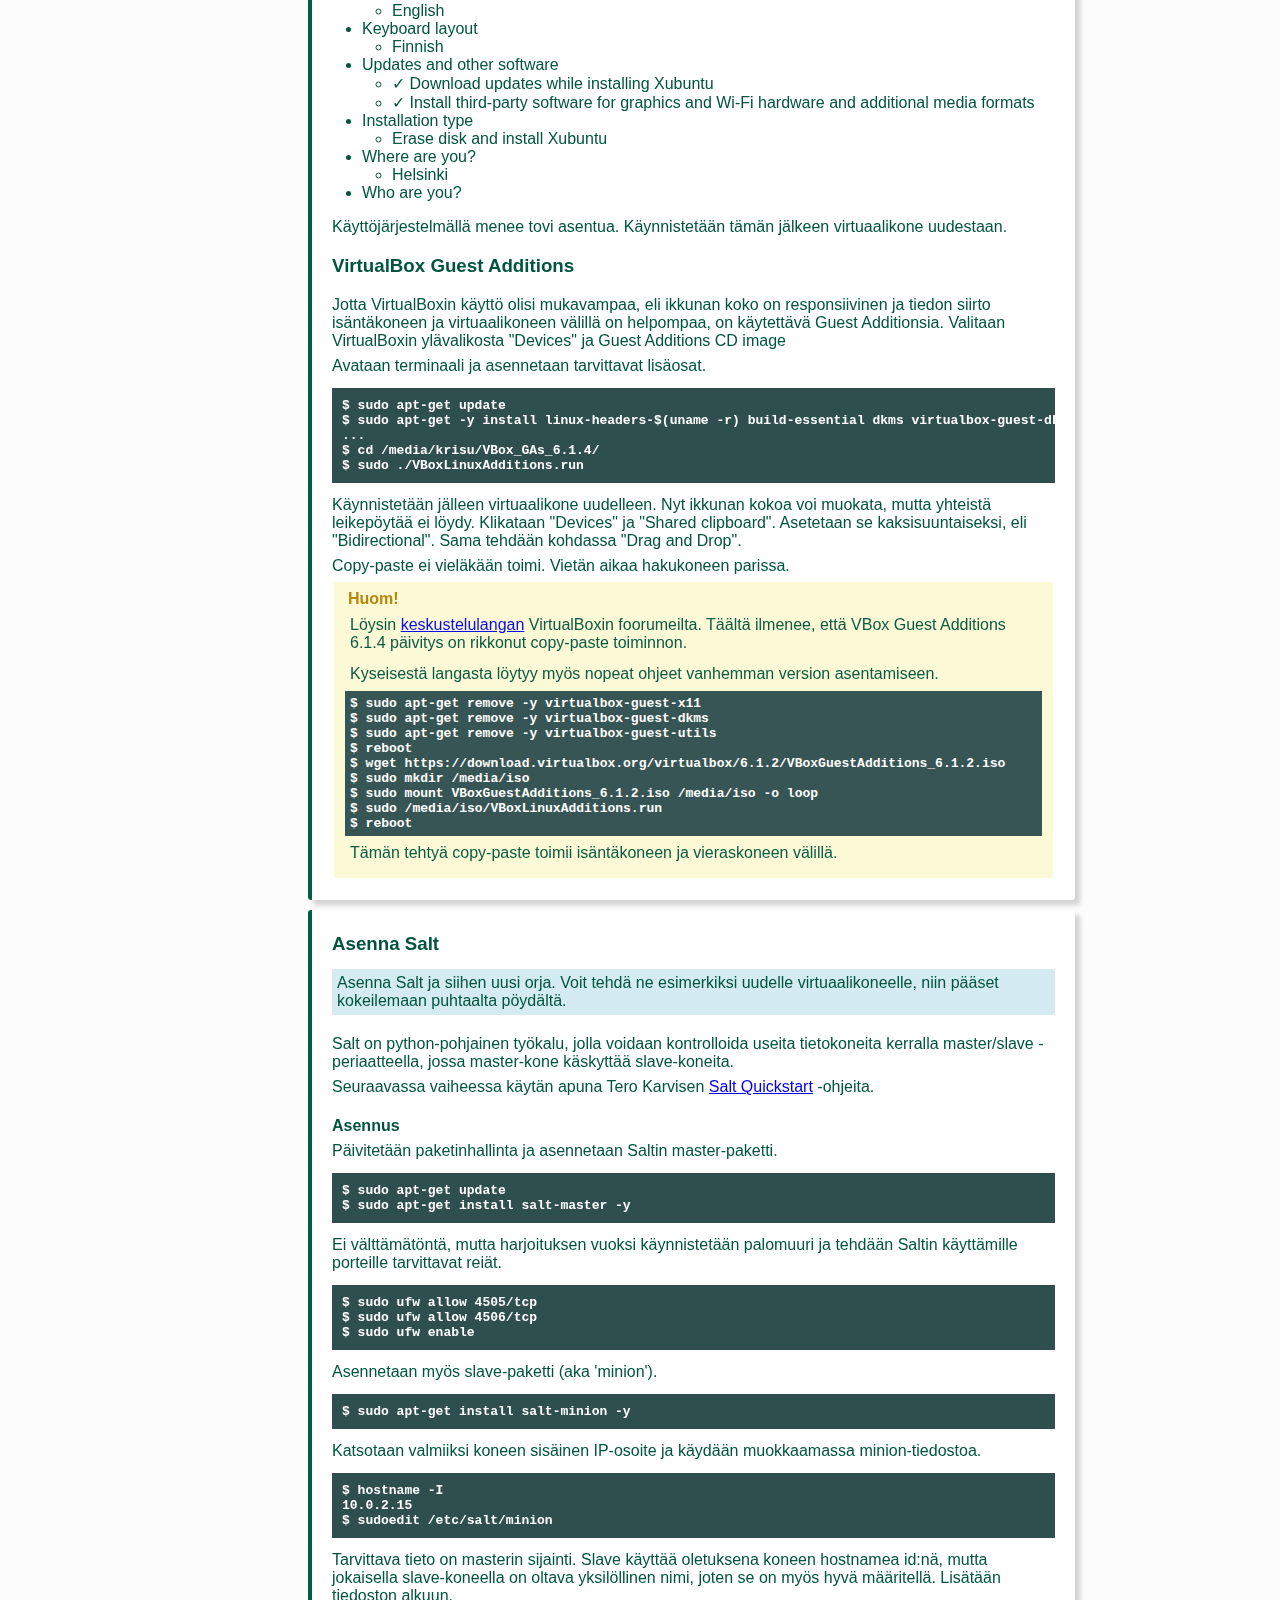
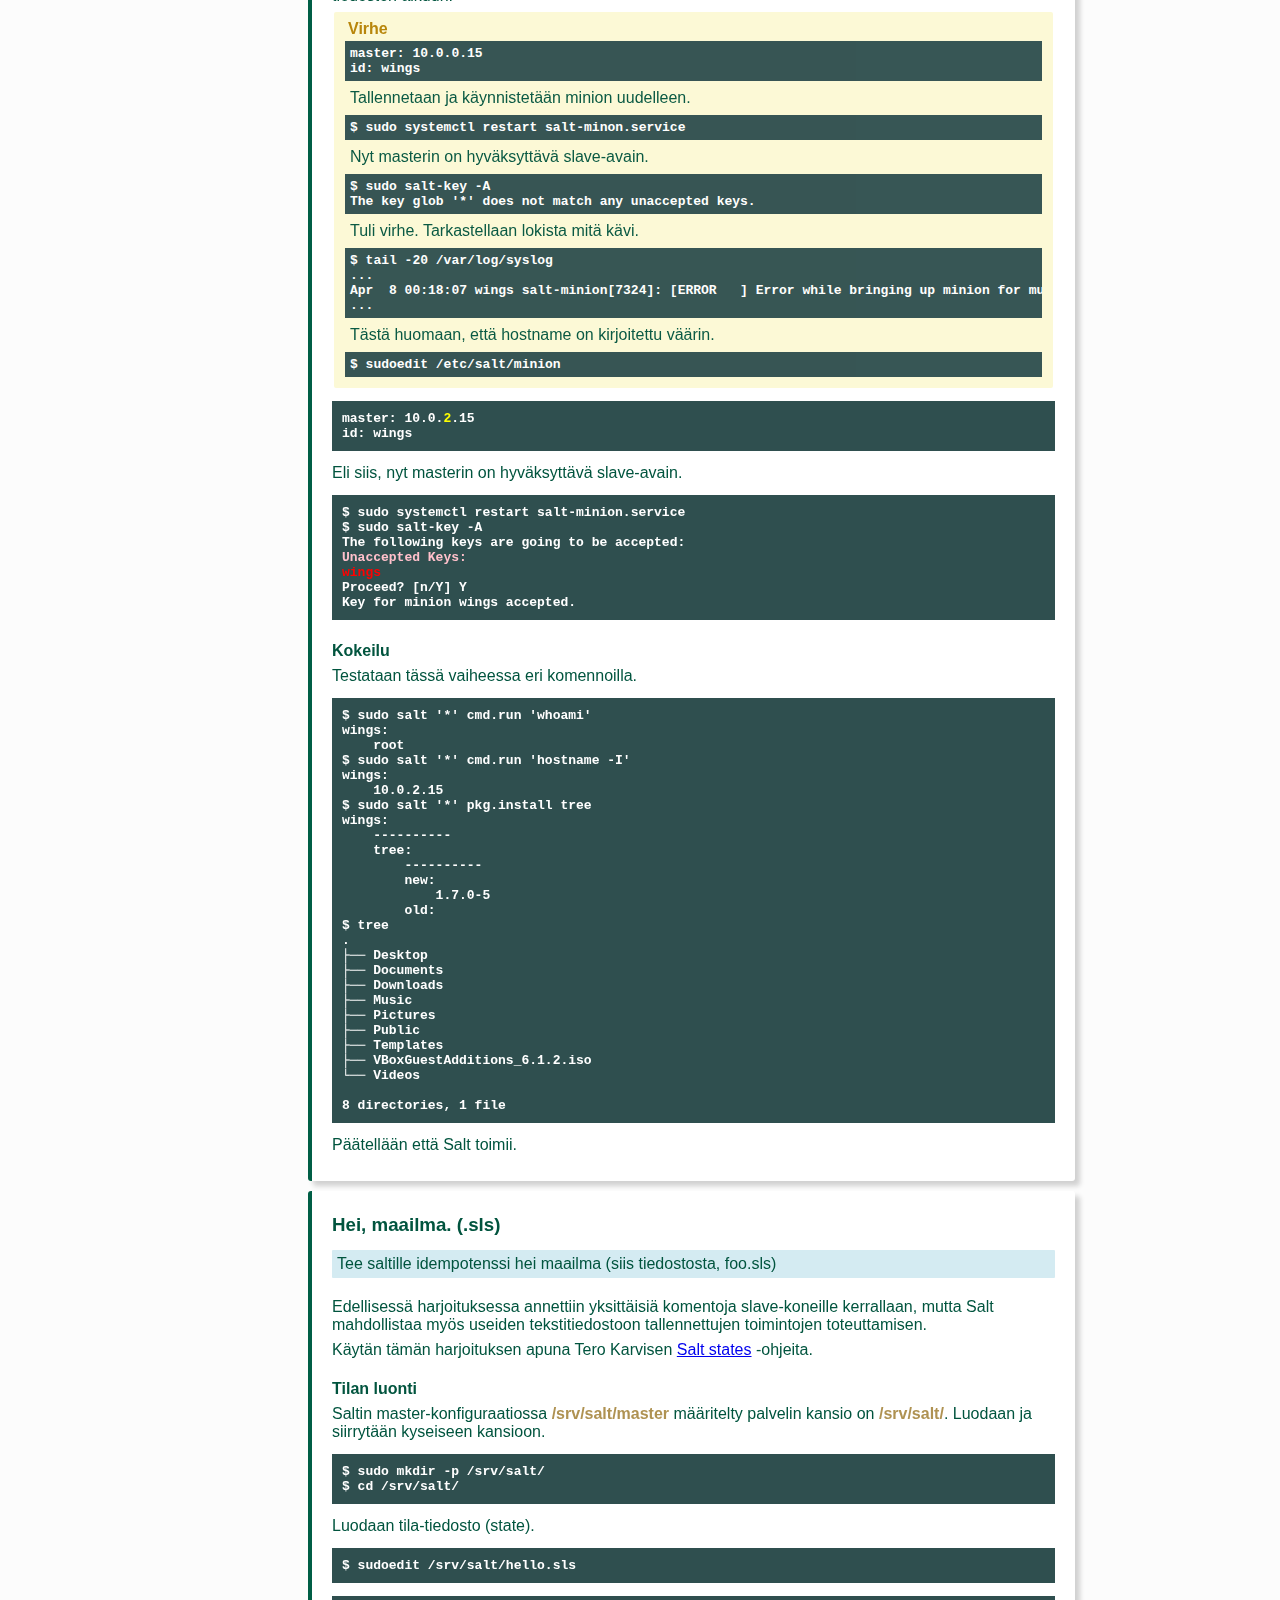
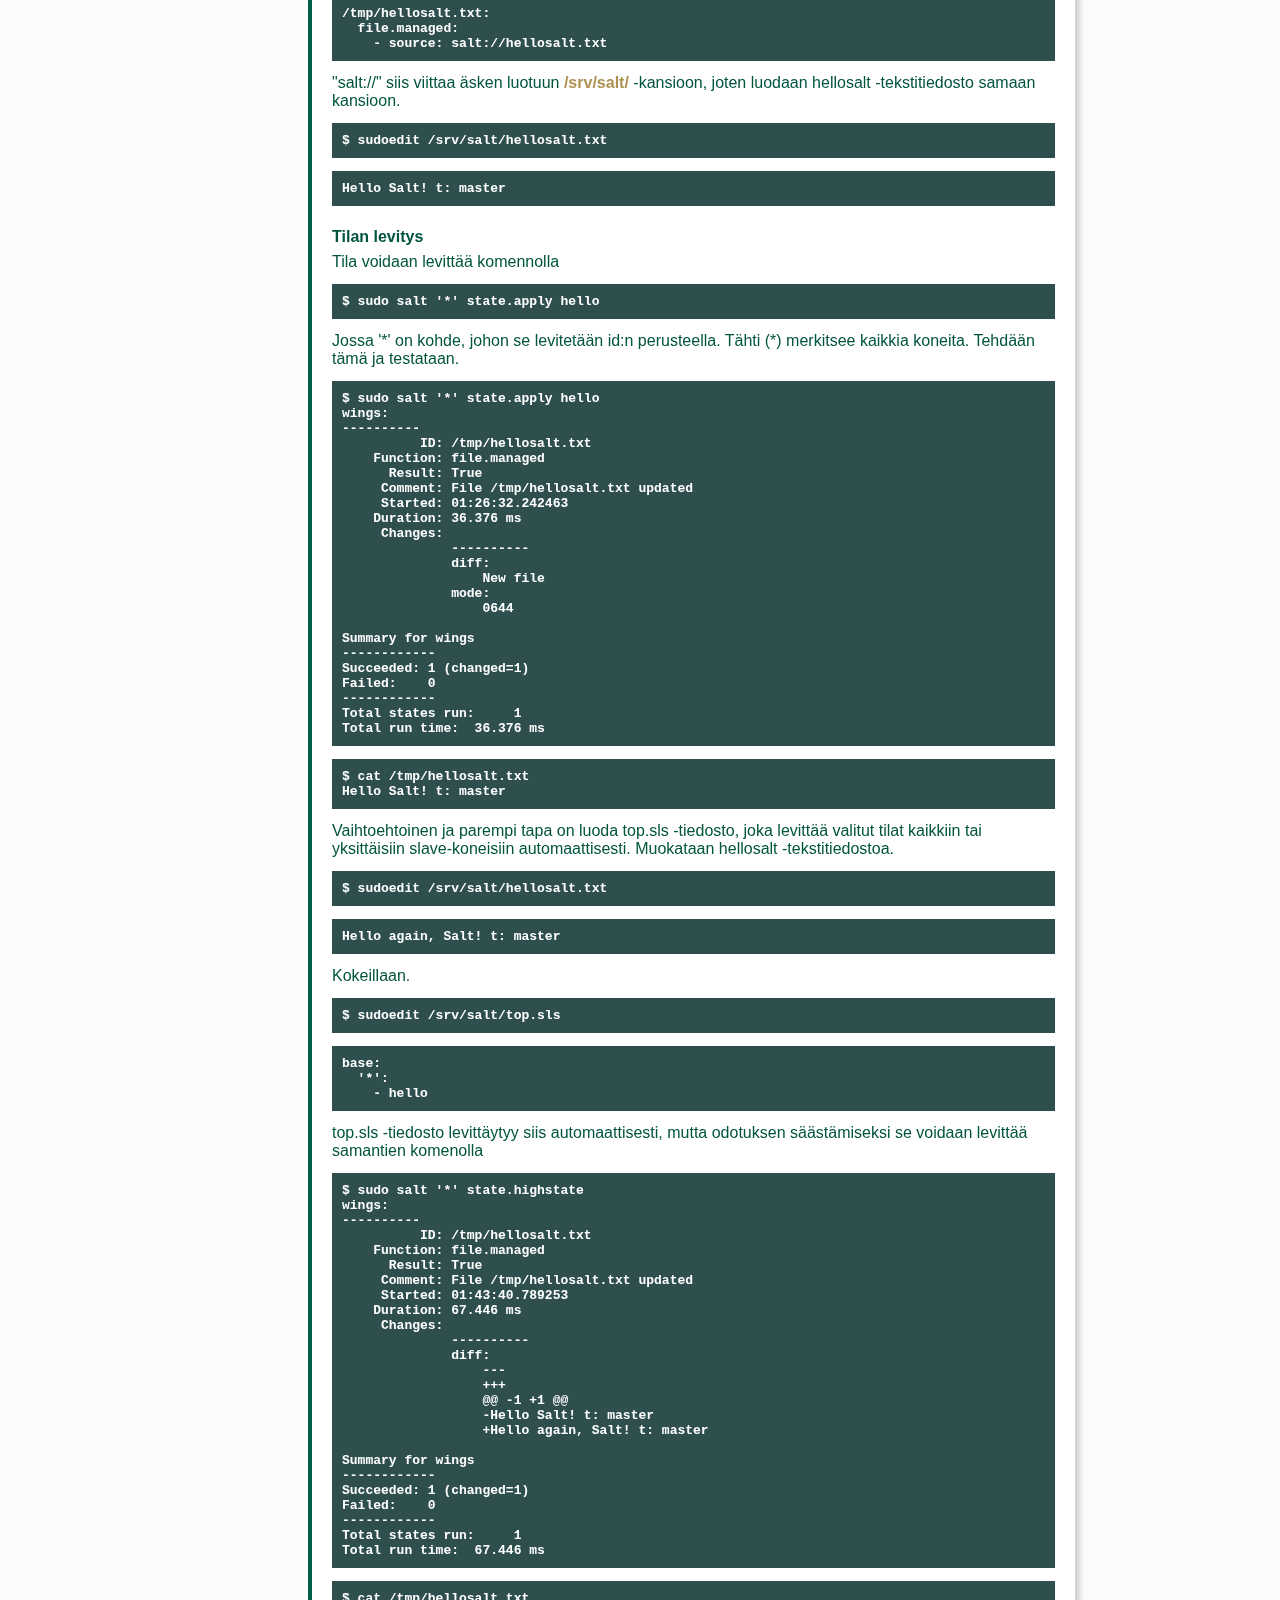
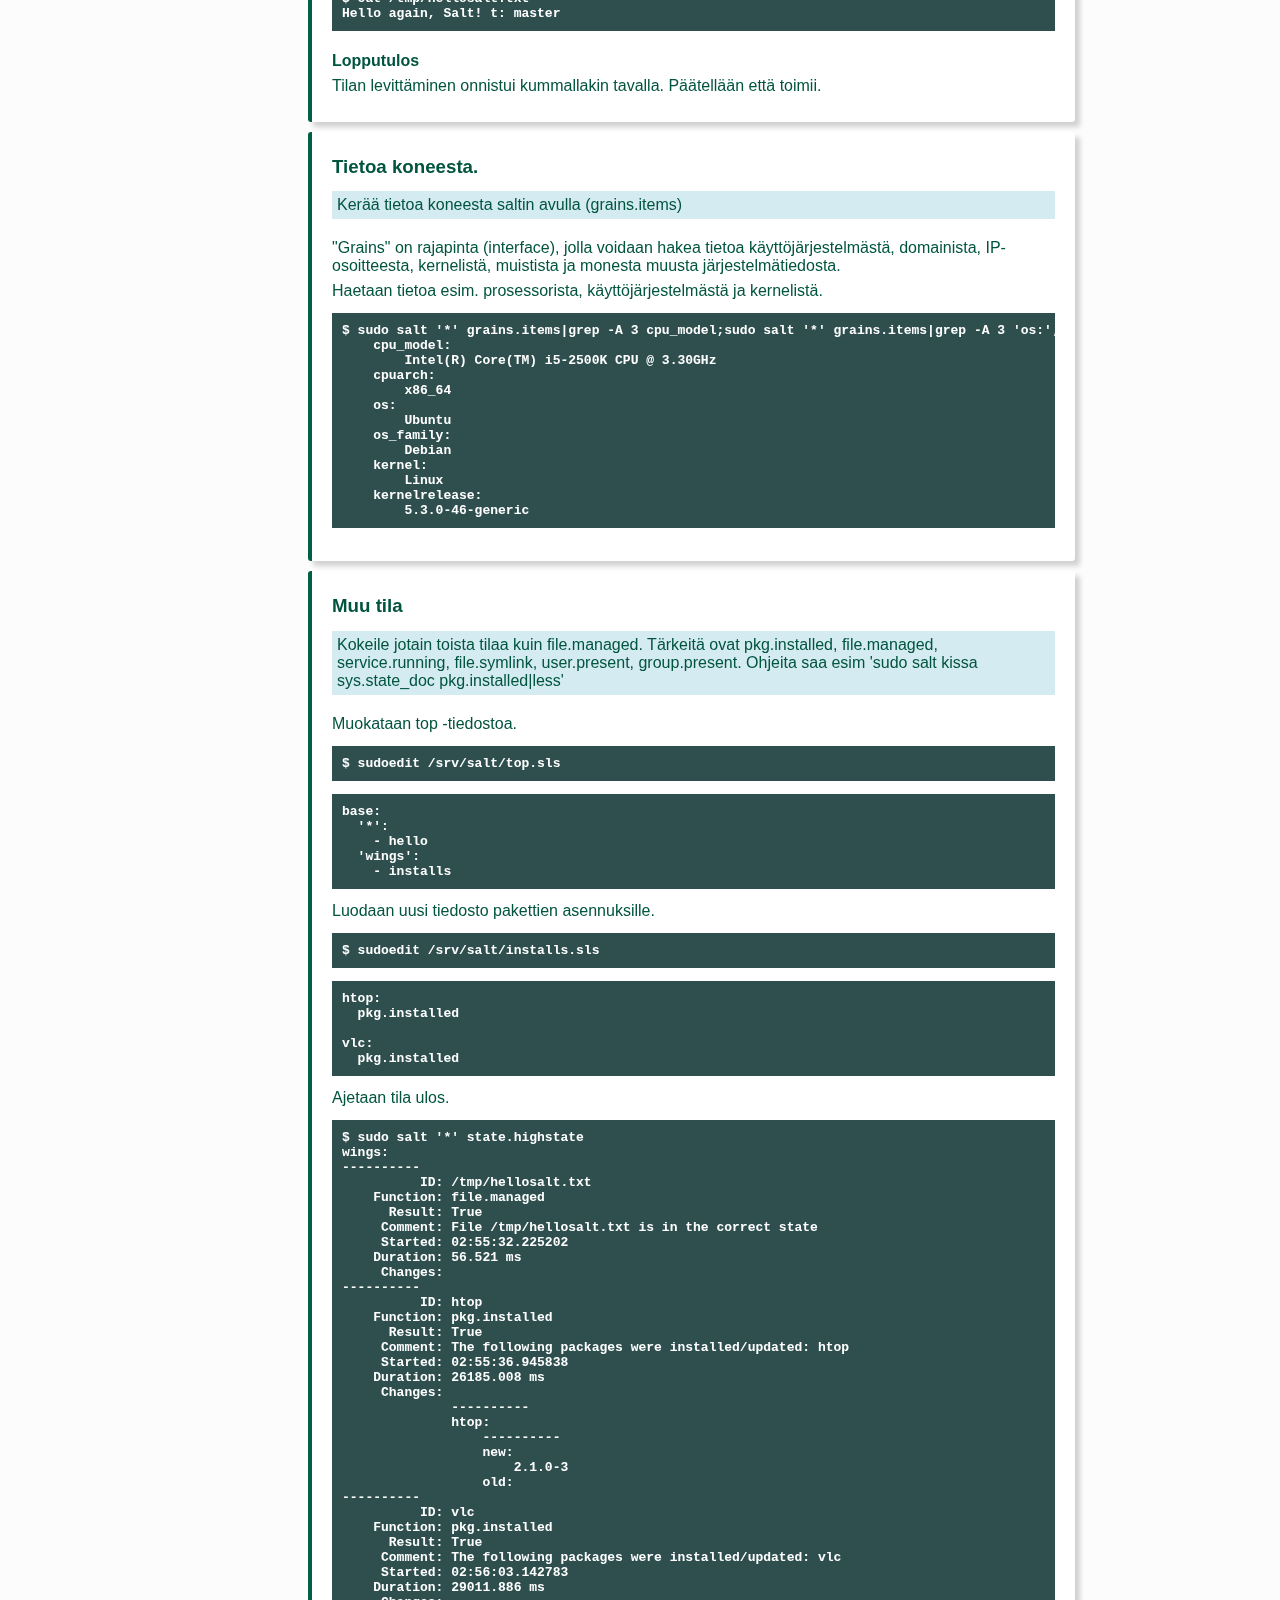
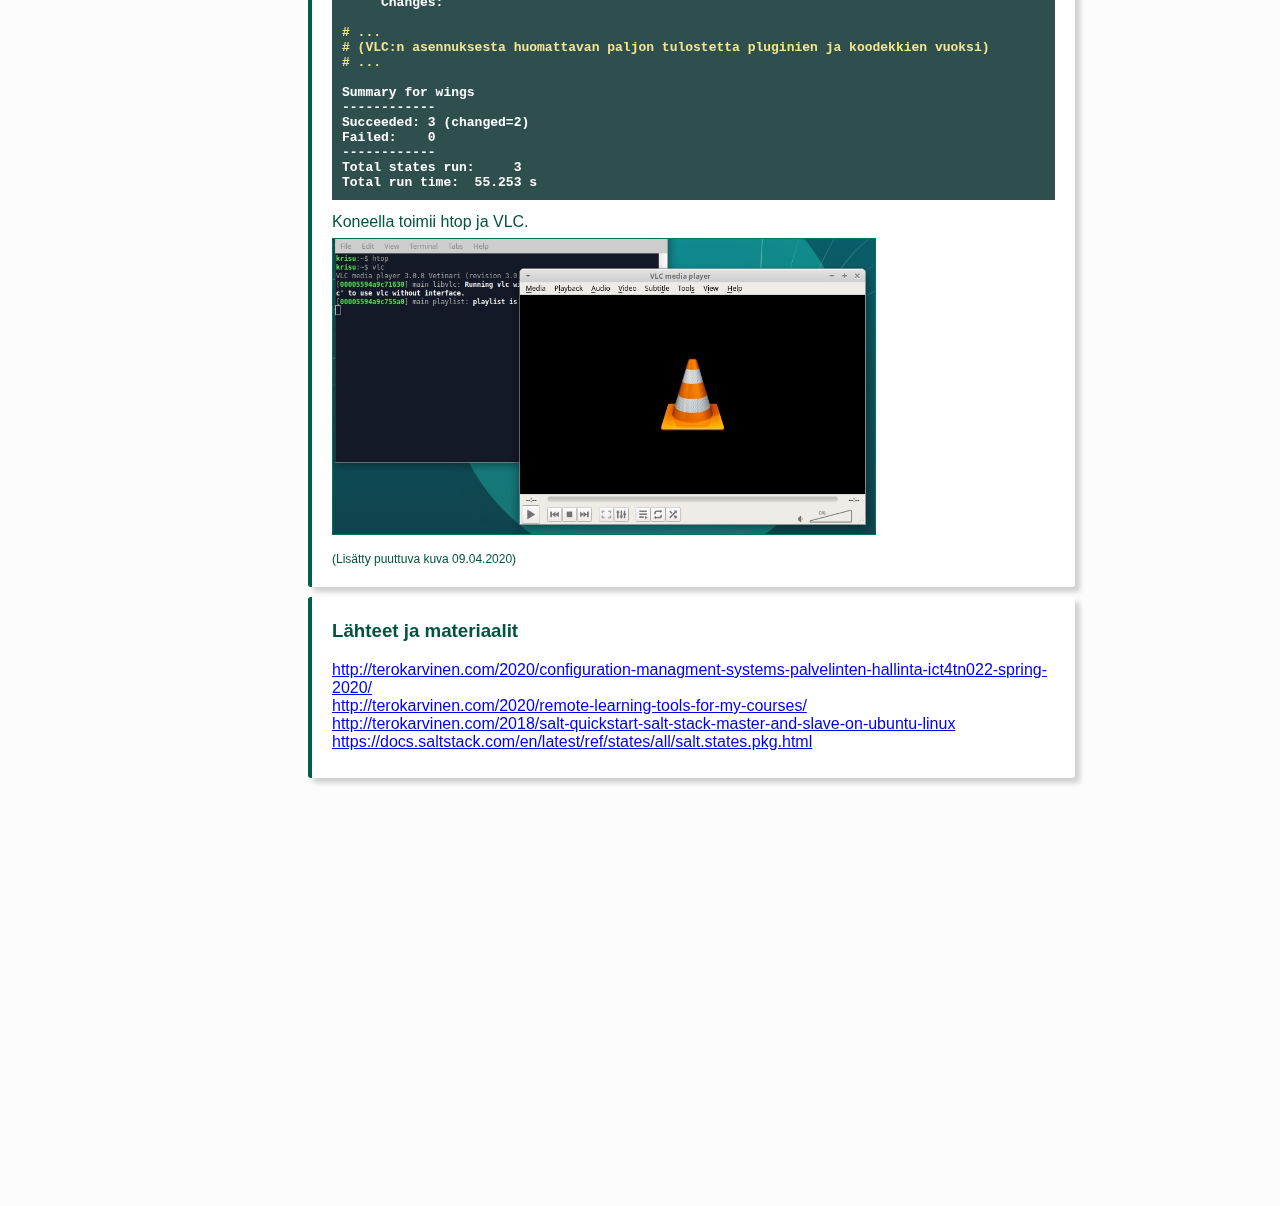
==== commit a87126ce: "Second exercise added" ====
--- a/pages/h1.html
+++ b/pages/h1.html
@@ -15,7 +15,7 @@
     <div class="navBar">
         <ul>
             <li><a href="h1.html" class="active"><b>Harjoitus 1</b><br>Hello Salt!</a></li>
-            <li><a href="h2.html"><b>Harjoitus 2</b><br>-</a></li>
+            <li><a href="h2.html"><b>Harjoitus 2</b><br>Package-File-Service</a></li>
             <li><a href="h3.html"><b>Harjoitus 3</b><br>-</a></li>
             <li><a href="h4.html"><b>Harjoitus 4</b><br>-</a></li>
             <li><a href="h5.html"><b>Harjoitus 5</b><br>-</a></li>
@@ -67,9 +67,9 @@
             <h4>VirtualBox</h4>
             <p>Tehtävää ja kurssia varten aion käyttää virtuaalikonetta VirtualBoxin avulla.</p>
             <p>Aloitetaan luomalla uusi virtuaalikone VirtualBox 6.1:ssä. Käytän virtuaalikoneen luomiseen Tero Karvisen <a href="http://terokarvinen.com/2020/remote-learning-tools-for-my-courses/#create-a-new-virtual-machine">remote learning tools</a> -ohjeissa määriteltyjä asetuksia.</p>
-            <a href="../img/h1/h1img1.jpg"><img src="../img/h1/h1img1.jpg" alt="h1img1"></a>
+            <a href="../img/h1/h1img1.jpg" target="_blank"><img src="../img/h1/h1img1.jpg" alt="h1img1"></a>
             <p>Avataan luodun koneen asetukset ja laitetaan <a href="https://xubuntu.org/download#lts">viimeisin xubuntu LTS version (18.04.4)</a> -levykuva virtuaalikoneeseen.</p>
-            <a href="../img/h1/h1img2.jpg"><img src="../img/h1/h1img2.jpg" alt="h1img2"></a>
+            <a href="../img/h1/h1img2.jpg" target="_blank"><img src="../img/h1/h1img2.jpg" alt="h1img2"></a>
             <h4>Xubuntun asennus</h4>
             <p>Käynnistetään kone. Koneen käynnistyttyä valitaan "Try Xubuntu". Työpöydälle päästyä voidaan asentaa Xubuntu koneelle klikkaamalla työpöydällä "Install Xubuntu 18.04.4 LTS". Käytetään seuraavia asetuksia.</p>
             <ul>
@@ -103,6 +103,7 @@
             </ul>
             <p>Käyttöjärjestelmällä menee tovi asentua. Käynnistetään tämän jälkeen virtuaalikone uudestaan.</p>
             <h3>VirtualBox Guest Additions</h3>
+            
             <p>Jotta VirtualBoxin käyttö olisi mukavampaa, eli ikkunan koko on responsiivinen ja tiedon siirto isäntäkoneen ja virtuaalikoneen välillä on helpompaa, on käytettävä Guest Additionsia. Valitaan VirtualBoxin ylävalikosta "Devices" ja Guest Additions CD image</p>
             <p>Avataan terminaali ja asennetaan tarvittavat lisäosat.</p>
 <pre class="code"><code>$ sudo apt-get update
@@ -112,7 +113,7 @@
 $ sudo ./VBoxLinuxAdditions.run</code></pre>
             <p>Käynnistetään jälleen virtuaalikone uudelleen. Nyt ikkunan kokoa voi muokata, mutta yhteistä leikepöytää ei löydy. Klikataan "Devices" ja "Shared clipboard". Asetetaan se kaksisuuntaiseksi, eli "Bidirectional". Sama tehdään kohdassa "Drag and Drop".</p>
             <p>Copy-paste ei vieläkään toimi. Vietän aikaa hakukoneen parissa.</p>
-            <p>Löysin <a href="https://forums.virtualbox.org/viewtopic.php?f=6&t=97052">keskustelulangan</a> VirtualBoxin foorumeilta. Täältä ilmenee, että VBox Guest Additions 6.1.4 päivitys on rikkonut copy-paste toiminnon.</p>
+            <div class="taskerror"><b>Huom!</b><p>Löysin <a href="https://forums.virtualbox.org/viewtopic.php?f=6&t=97052">keskustelulangan</a> VirtualBoxin foorumeilta. Täältä ilmenee, että VBox Guest Additions 6.1.4 päivitys on rikkonut copy-paste toiminnon.</p>
             <p>Kyseisestä langasta löytyy myös nopeat ohjeet vanhemman version asentamiseen.</p>
 <pre class="code"><code>$ sudo apt-get remove -y virtualbox-guest-x11
 $ sudo apt-get remove -y virtualbox-guest-dkms
@@ -123,7 +124,7 @@
 $ sudo mount VBoxGuestAdditions_6.1.2.iso /media/iso -o loop
 $ sudo /media/iso/VBoxLinuxAdditions.run
 $ reboot</code></pre>
-            <p>Tämän tehtyä copy-paste toimii isäntäkoneen ja vieraskoneen välillä.</p>
+            <p>Tämän tehtyä copy-paste toimii isäntäkoneen ja vieraskoneen välillä.</p></div>
         </div>
             
         <div class="blueBox">
@@ -377,12 +378,12 @@
 Total run time:  55.253 s
 </code></pre>
             <p>Koneella toimii htop ja VLC.</p>
-            <a href="../img/h1/h1img3.jpg"><img src="../img/h1/h1img3.jpg" alt="h1img3"></a><br>
+            <a href="../img/h1/h1img3.jpg" target="_blank"><img src="../img/h1/h1img3.jpg" alt="h1img3"></a><br>
             <span style="font-size:12px;">(Lisätty puuttuva kuva 09.04.2020)</span>
         </div>
         
         <div class="blueBox">
-            <h3>Lähteet</h3>
+            <h3>Lähteet ja materiaalit</h3>
             <p>
                 <a href="http://terokarvinen.com/2020/configuration-managment-systems-palvelinten-hallinta-ict4tn022-spring-2020/">http://terokarvinen.com/2020/configuration-managment-systems-palvelinten-hallinta-ict4tn022-spring-2020/</a><br>
                 <a href="http://terokarvinen.com/2020/remote-learning-tools-for-my-courses/">http://terokarvinen.com/2020/remote-learning-tools-for-my-courses/</a><br>
--- a/css/index.css
+++ b/css/index.css
@@ -76,6 +76,10 @@
     margin: 7px 0px;
 }
 
+hr {
+    margin:20px 0px;
+}
+
 .content {
     text-align: left;
     margin: -70px 0px 0px 300px;
@@ -197,5 +201,6 @@
 }
 
 .taskerror b {
+    margin-left:6px;
     color:darkgoldenrod;
 }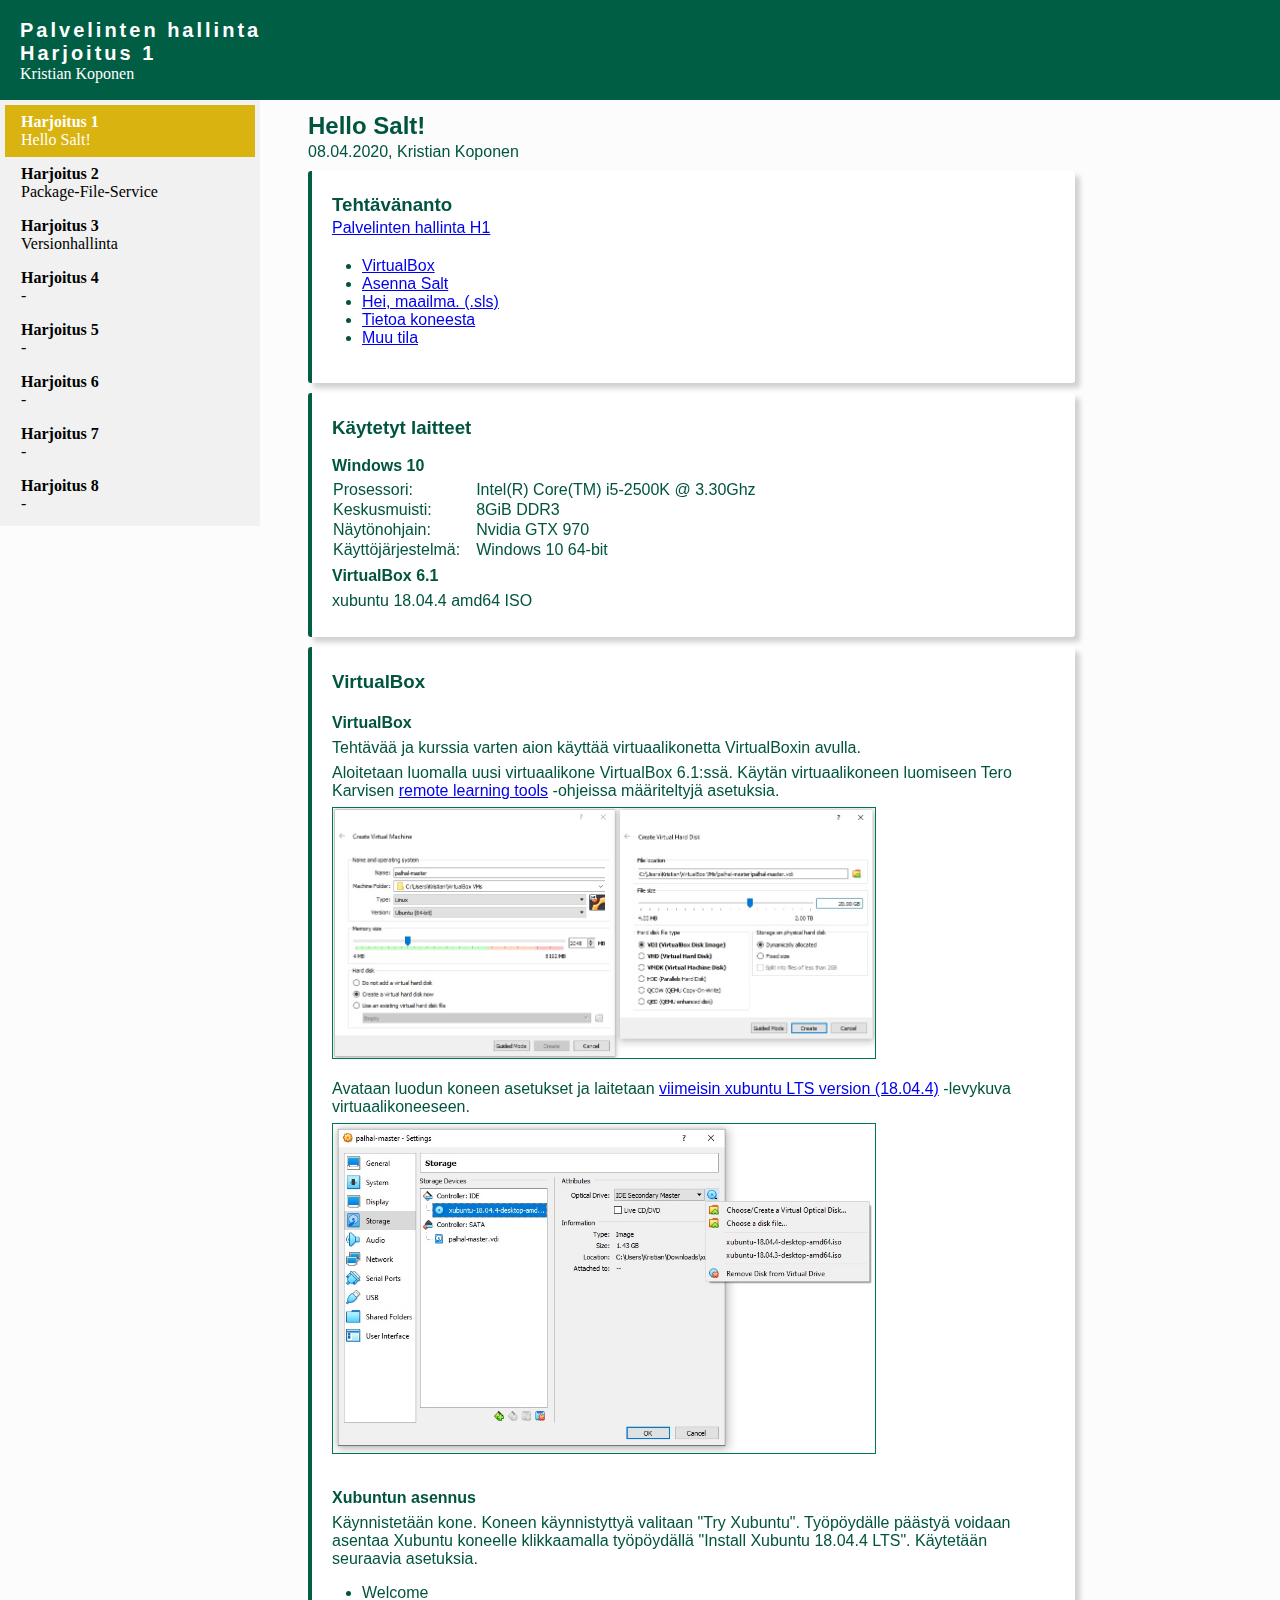
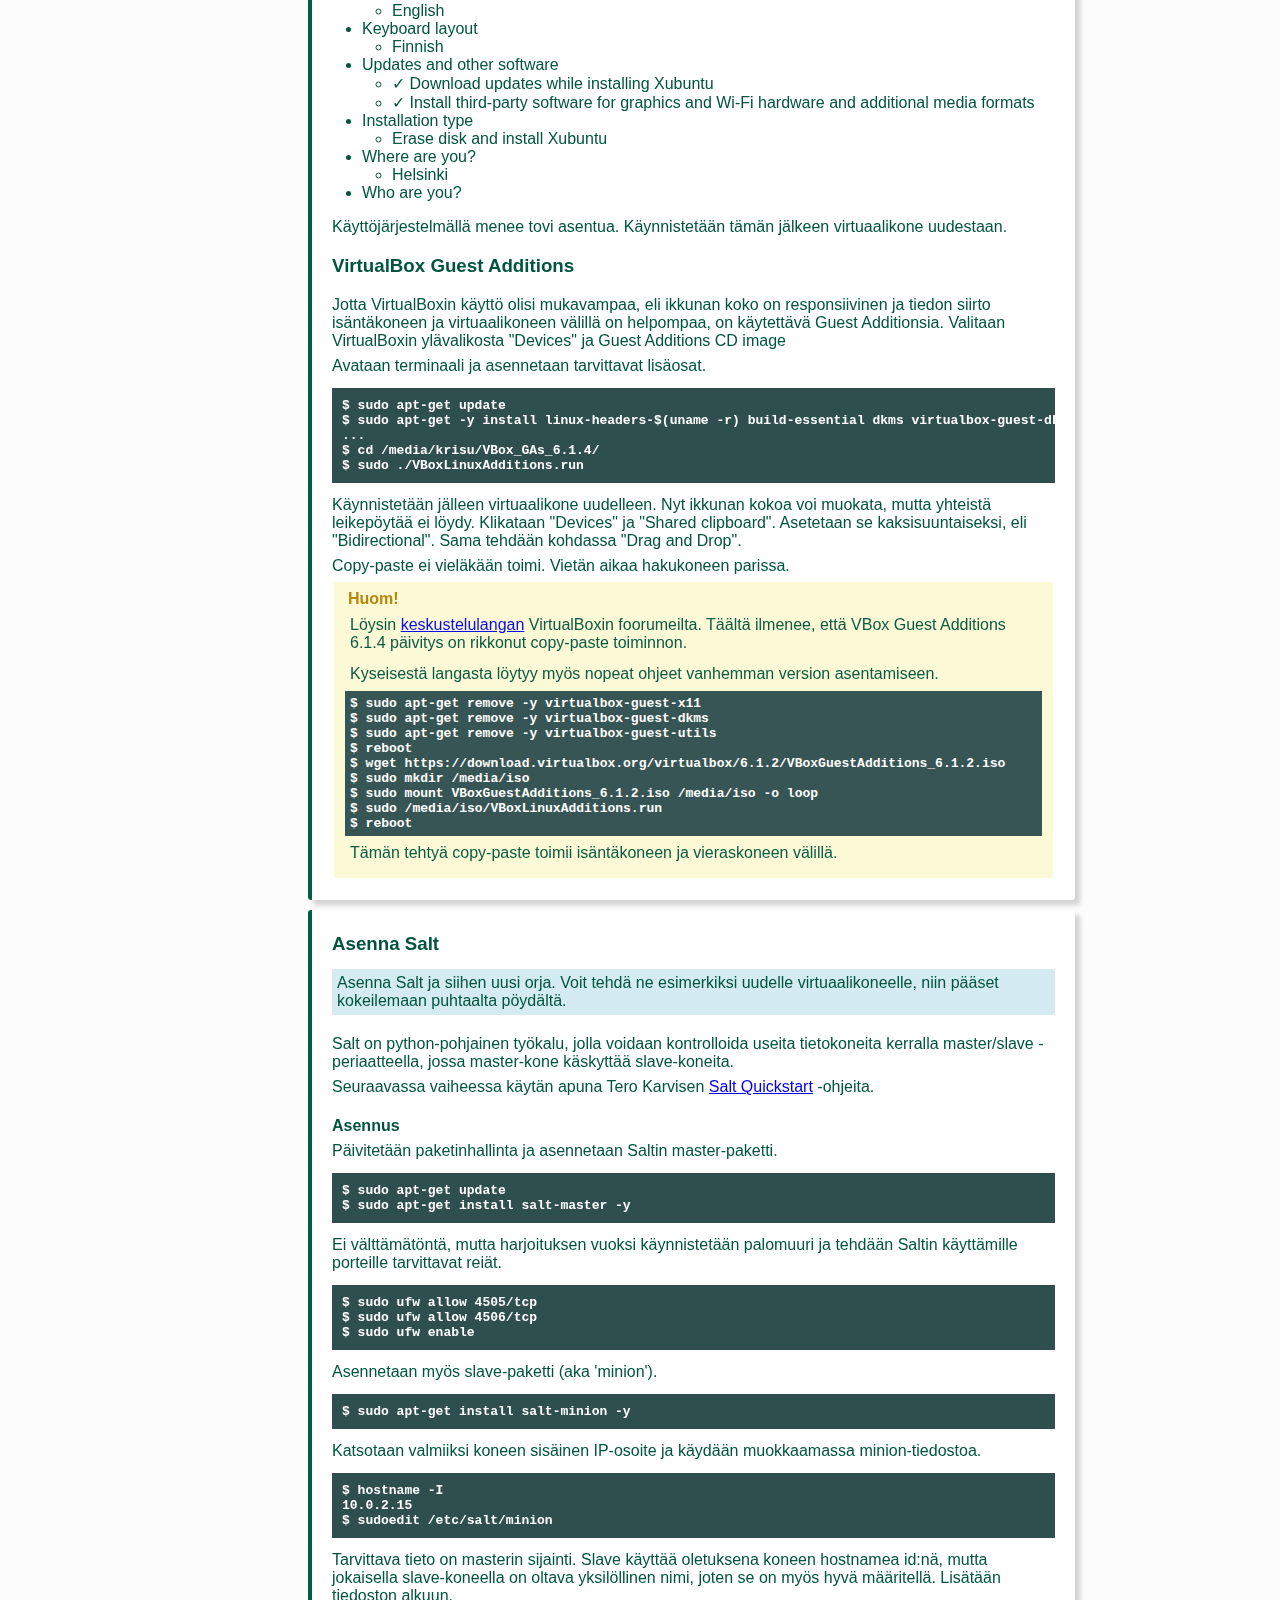
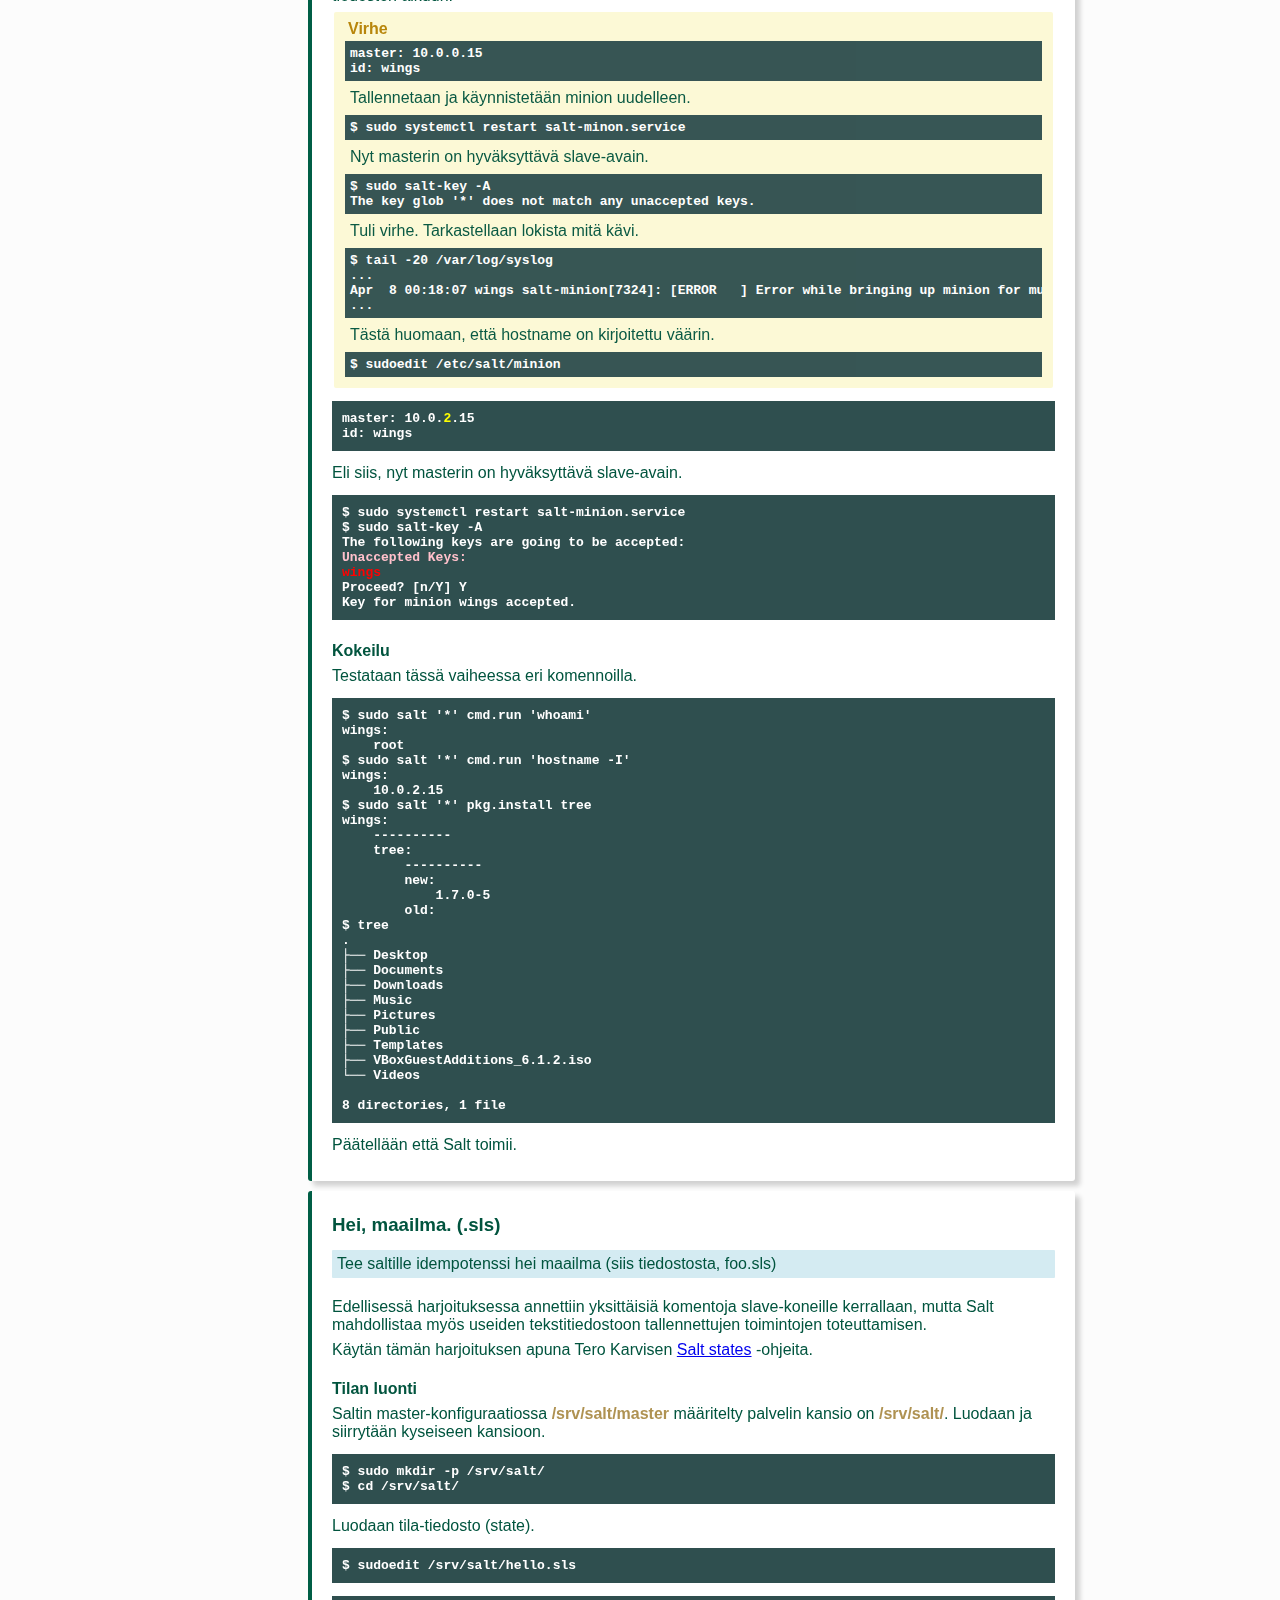
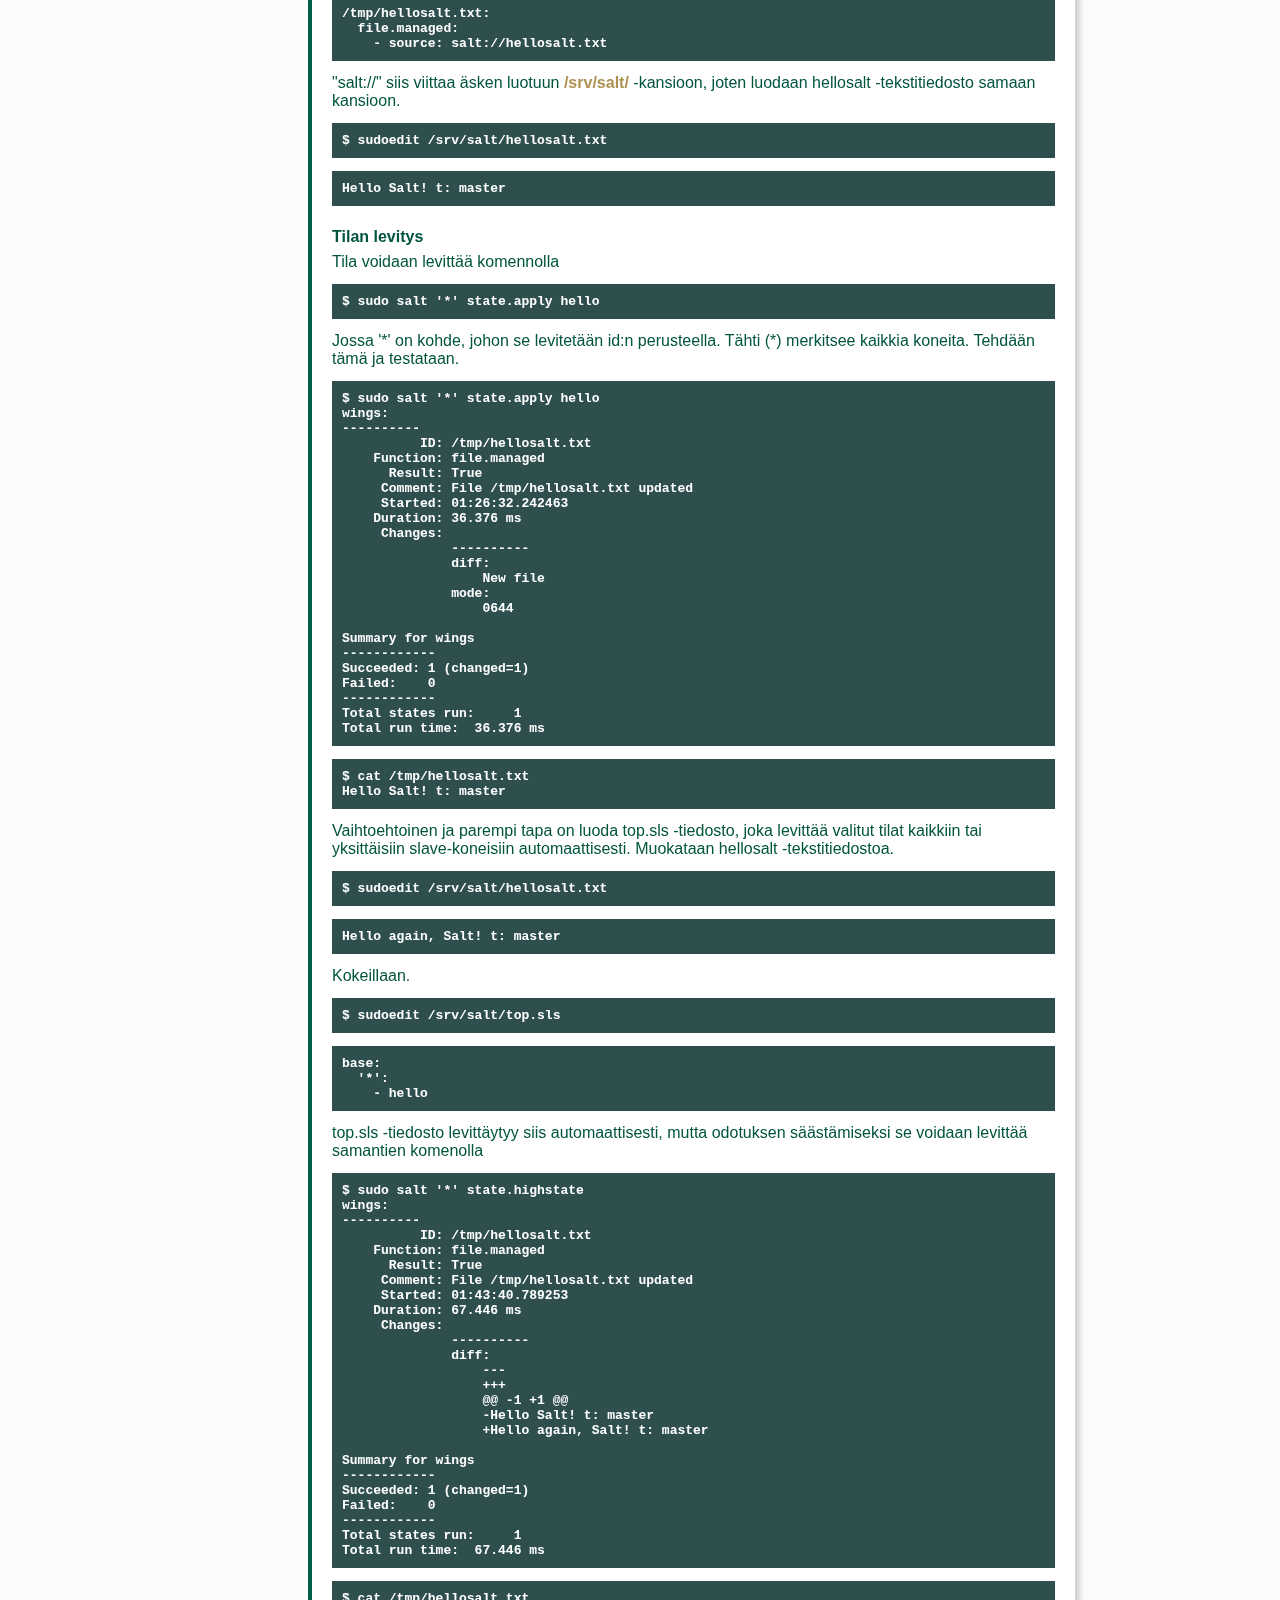
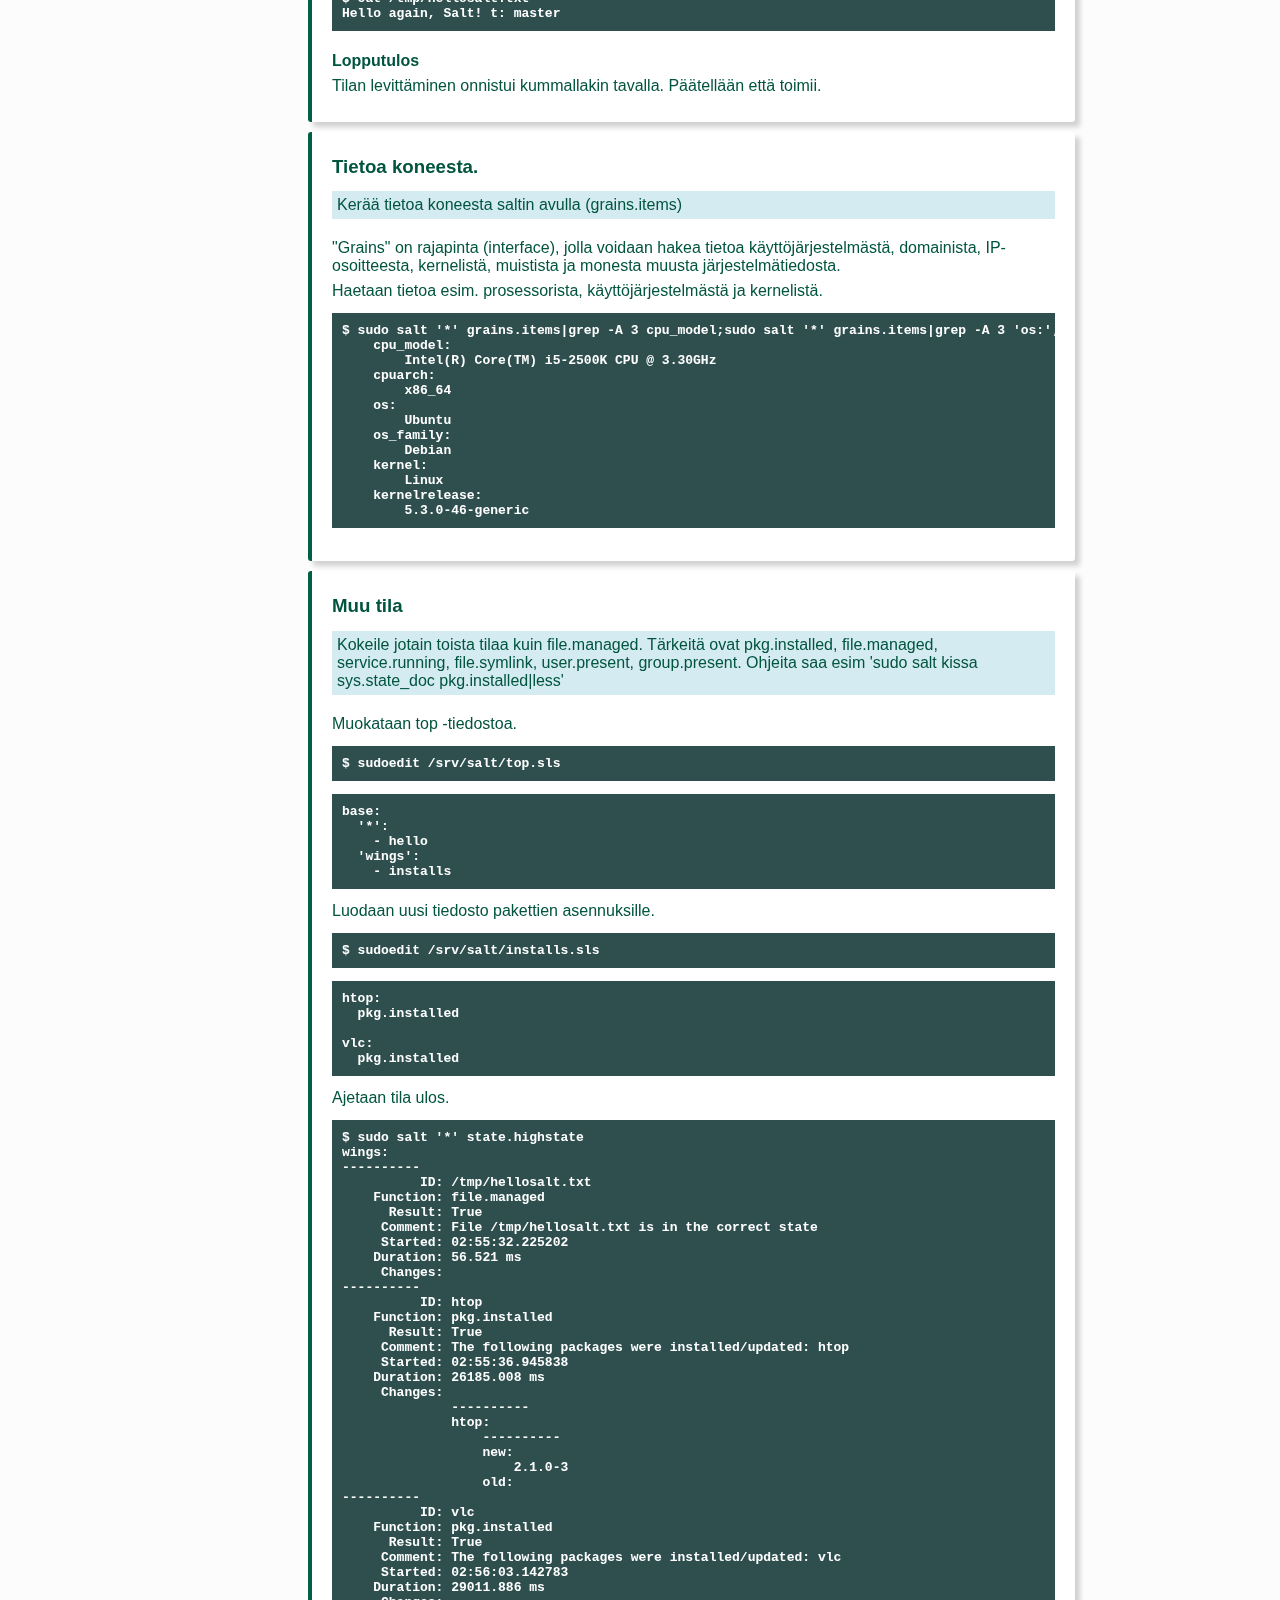
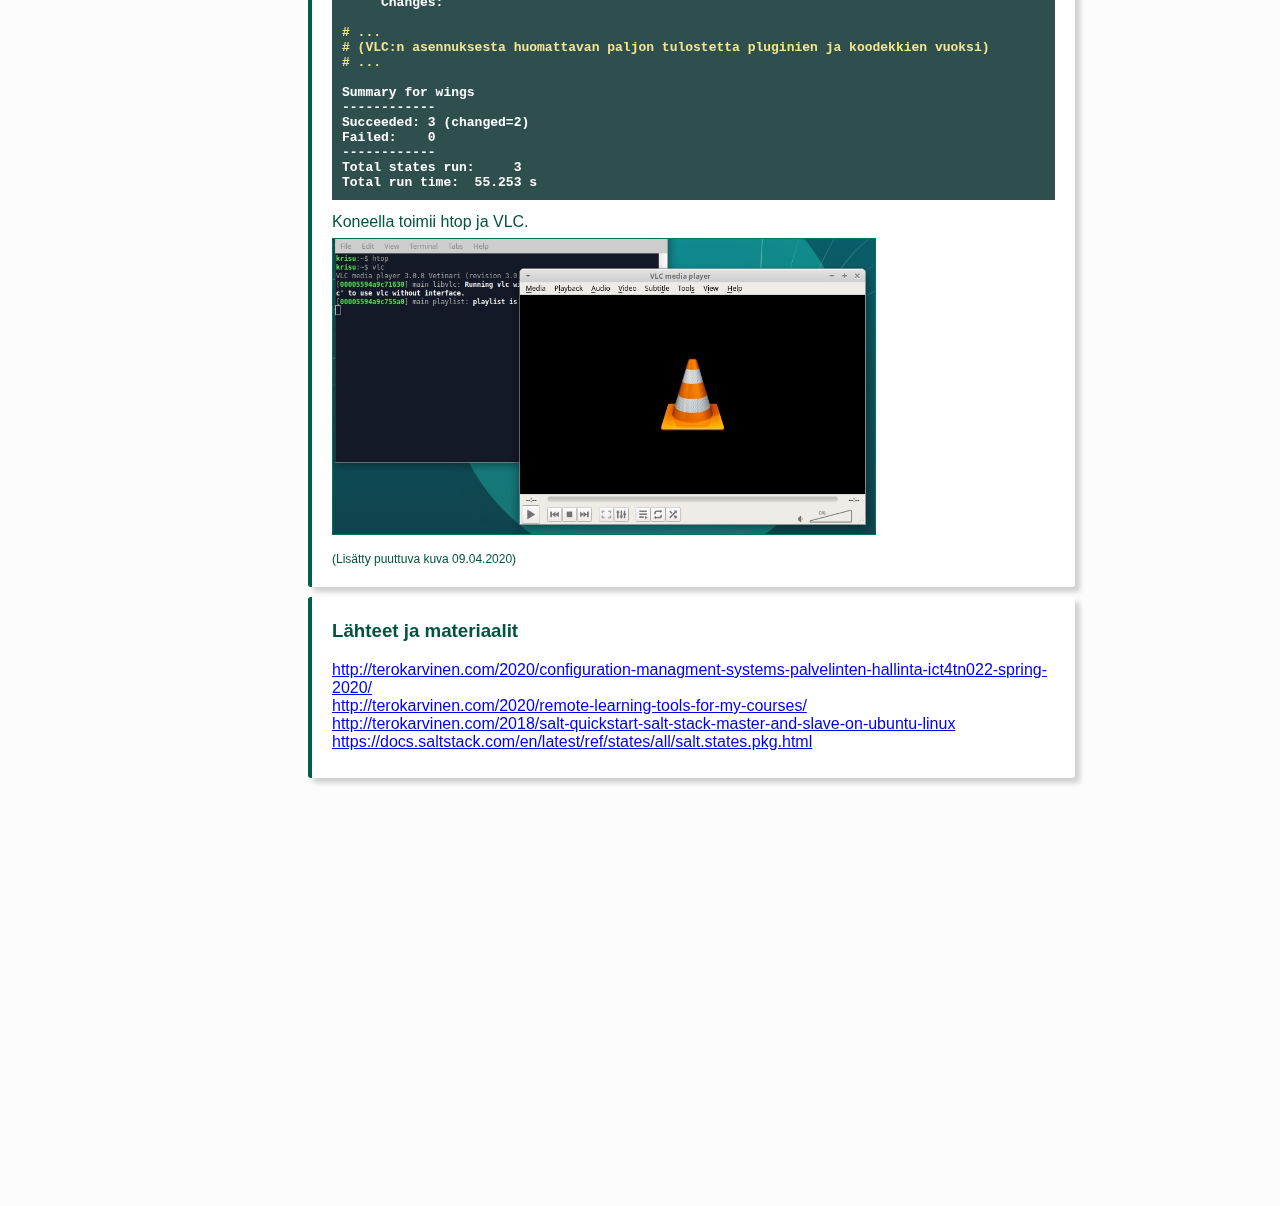
==== commit 8fec5a8a: "Link to markdown on exercise 3" ====
--- a/pages/h1.html
+++ b/pages/h1.html
@@ -16,7 +16,7 @@
         <ul>
             <li><a href="h1.html" class="active"><b>Harjoitus 1</b><br>Hello Salt!</a></li>
             <li><a href="h2.html"><b>Harjoitus 2</b><br>Package-File-Service</a></li>
-            <li><a href="h3.html"><b>Harjoitus 3</b><br>-</a></li>
+            <li><a href="h3.html"><b>Harjoitus 3</b><br>Versionhallinta</a></li>
             <li><a href="h4.html"><b>Harjoitus 4</b><br>-</a></li>
             <li><a href="h5.html"><b>Harjoitus 5</b><br>-</a></li>
             <li><a href="h6.html"><b>Harjoitus 6</b><br>-</a></li>
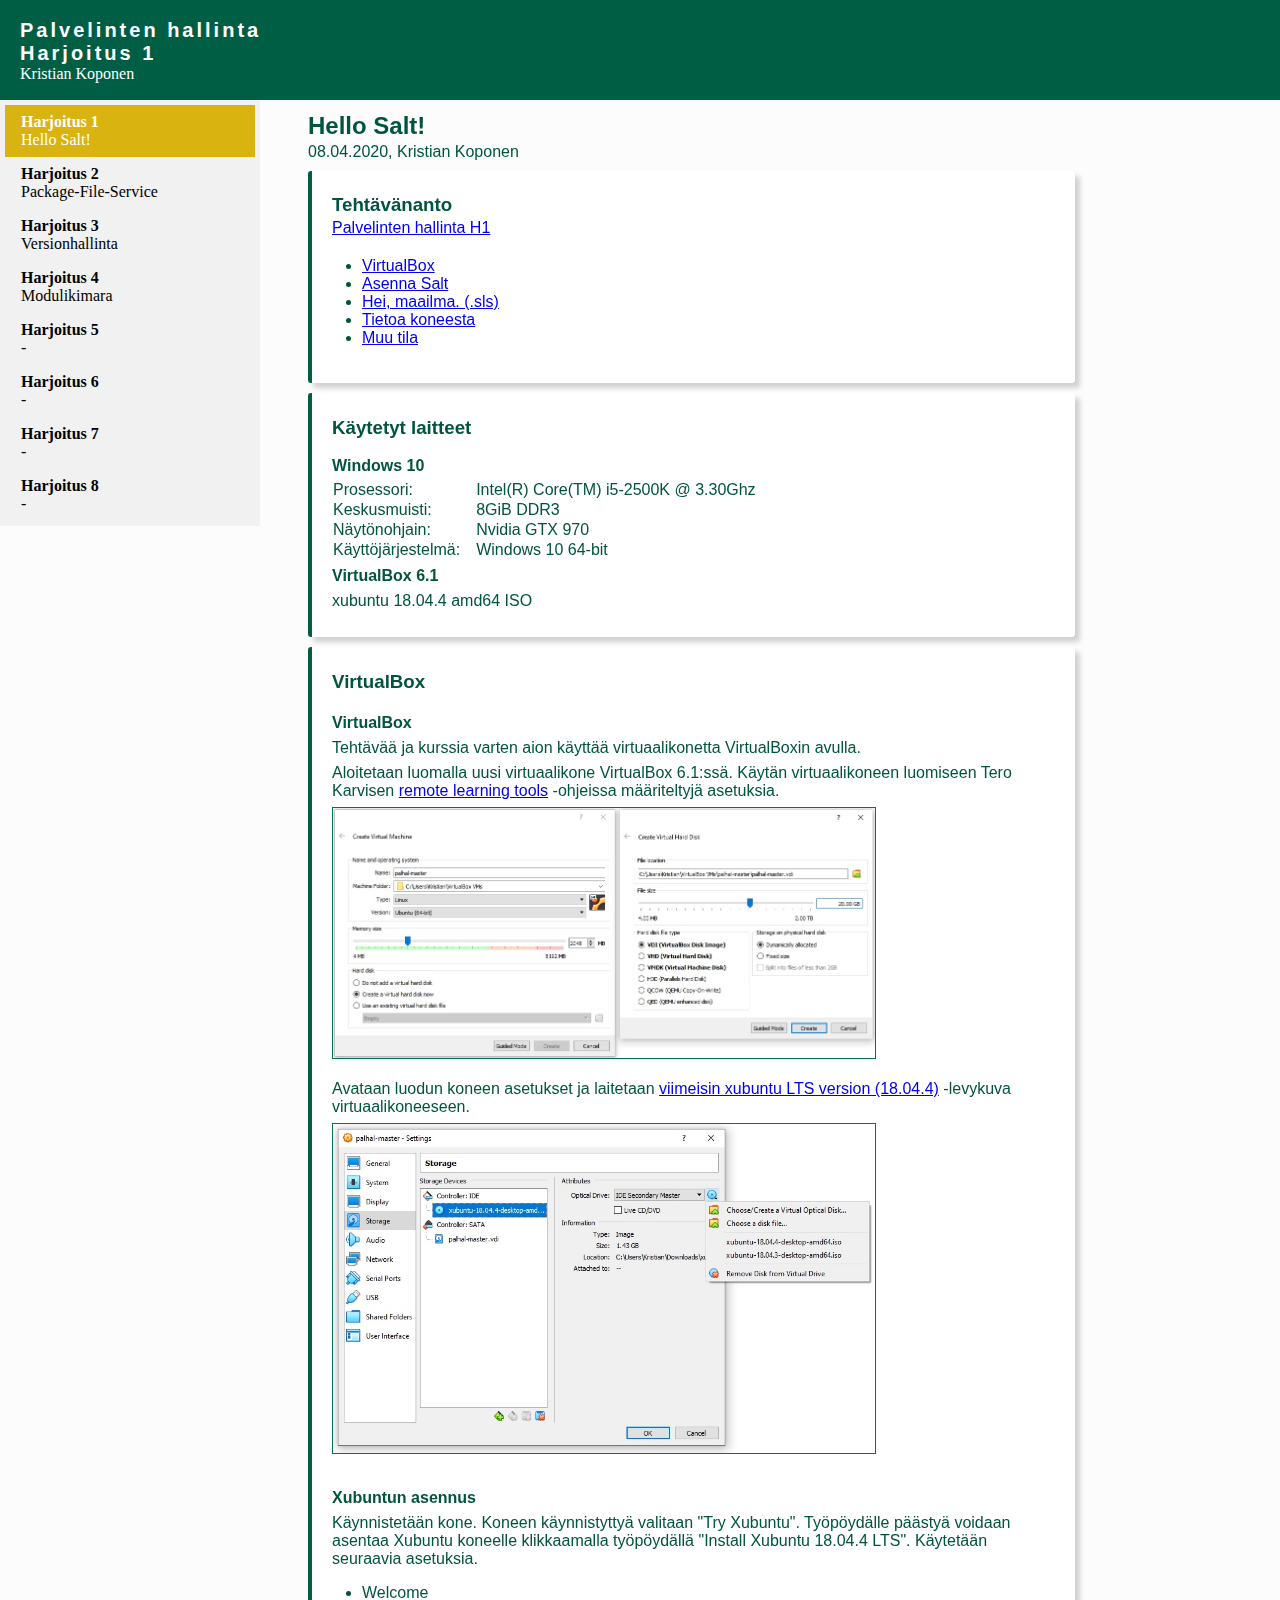
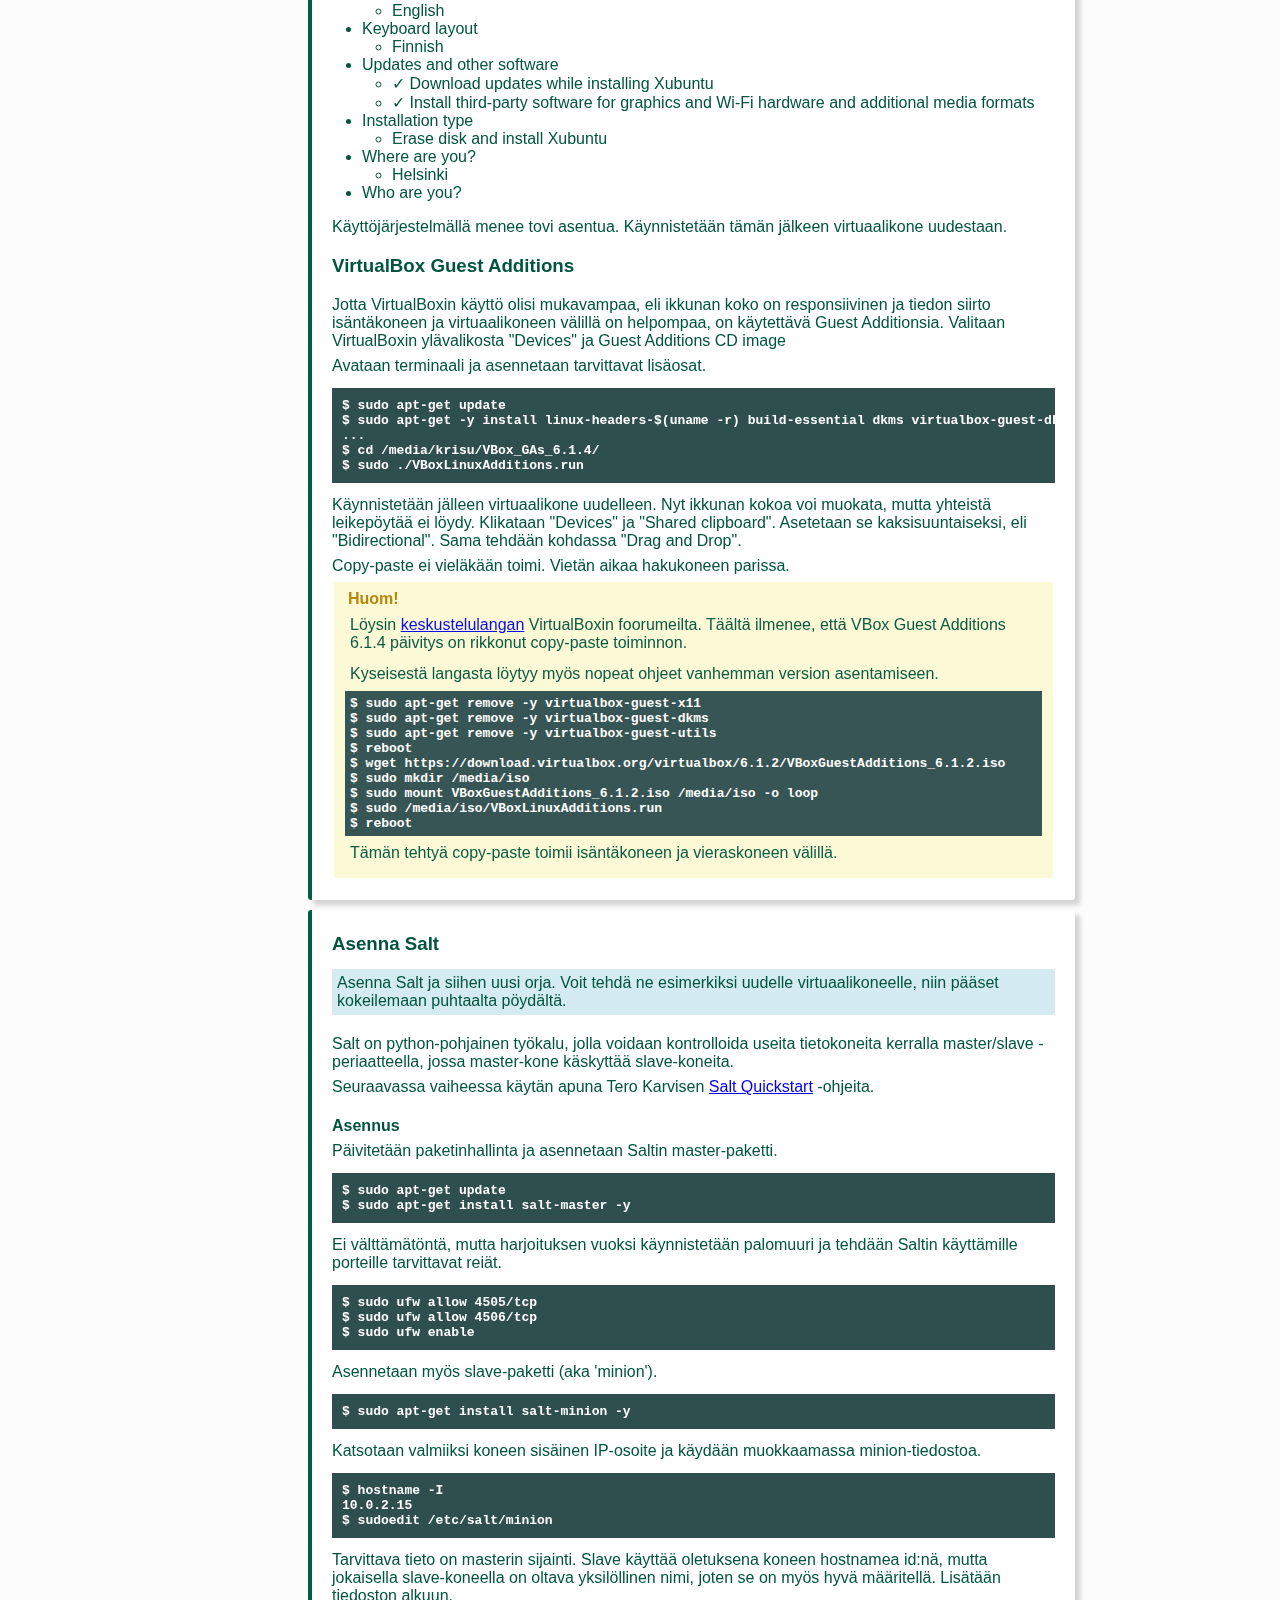
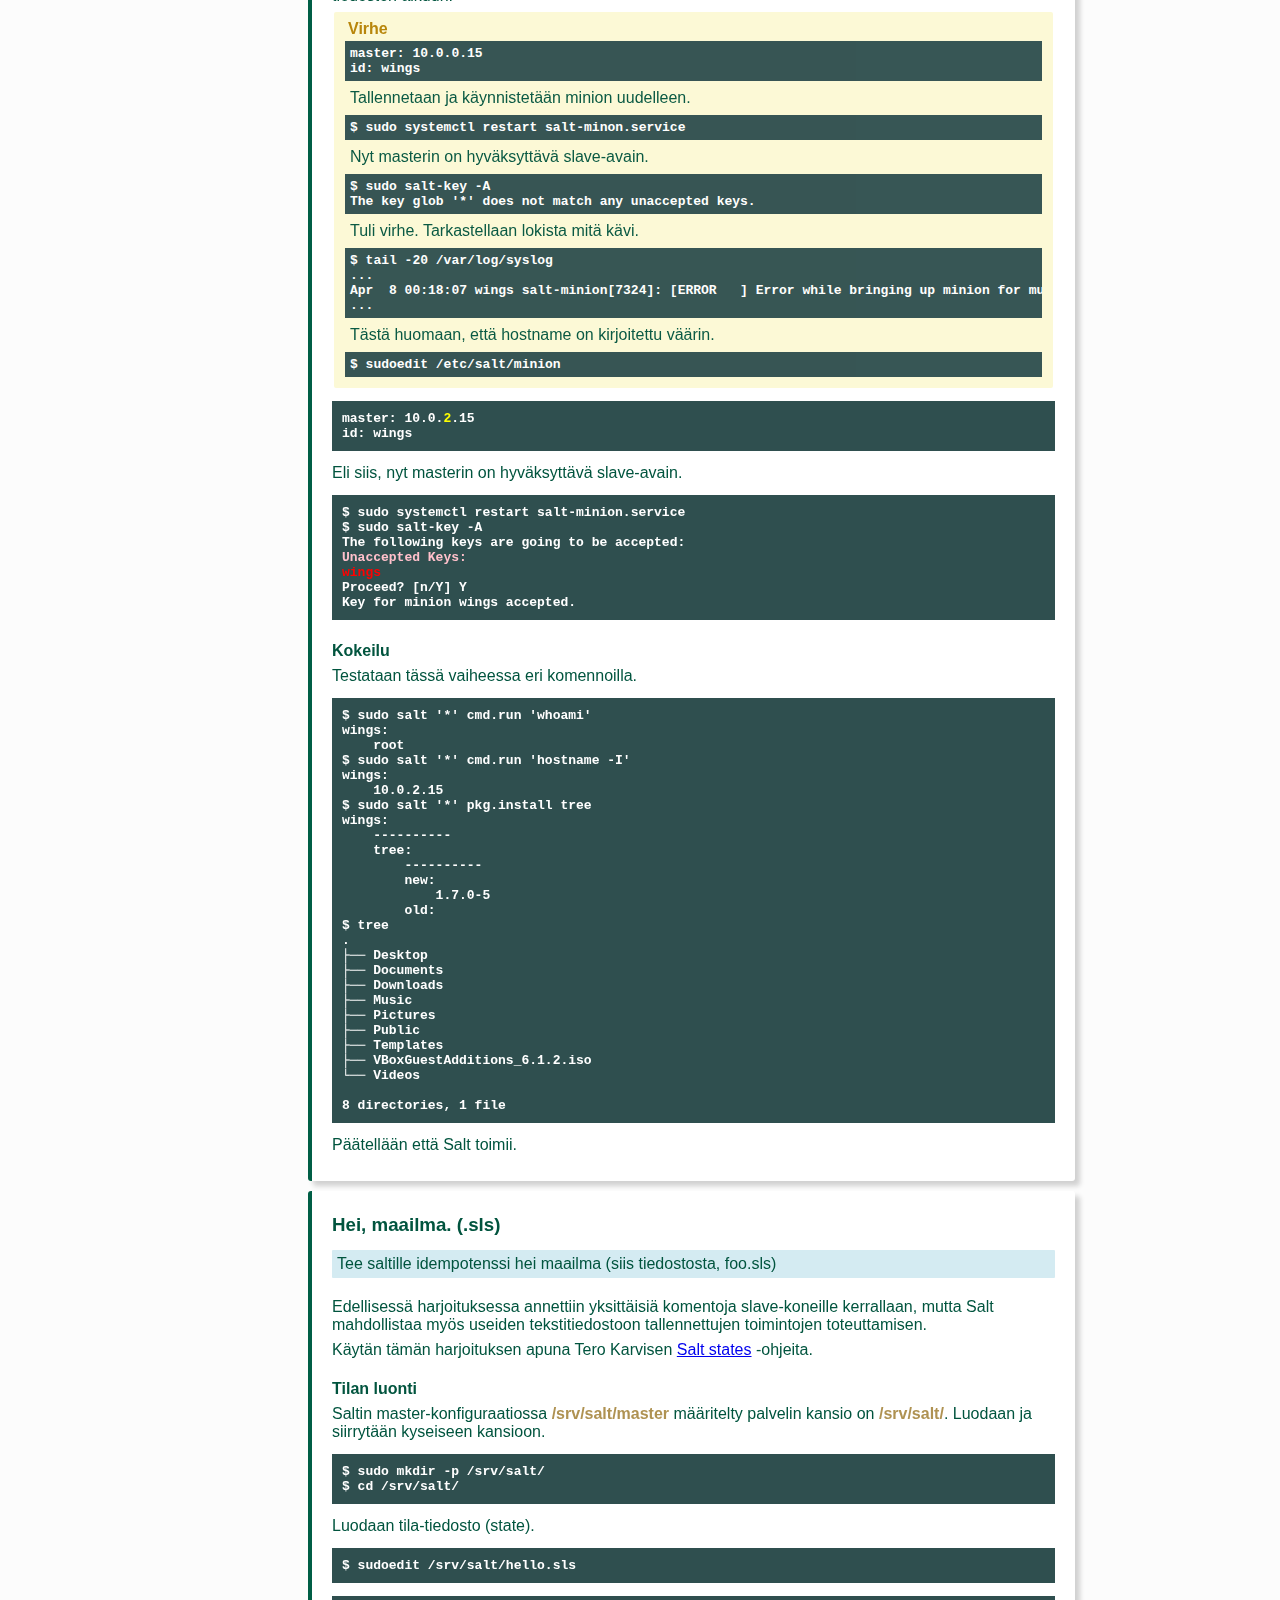
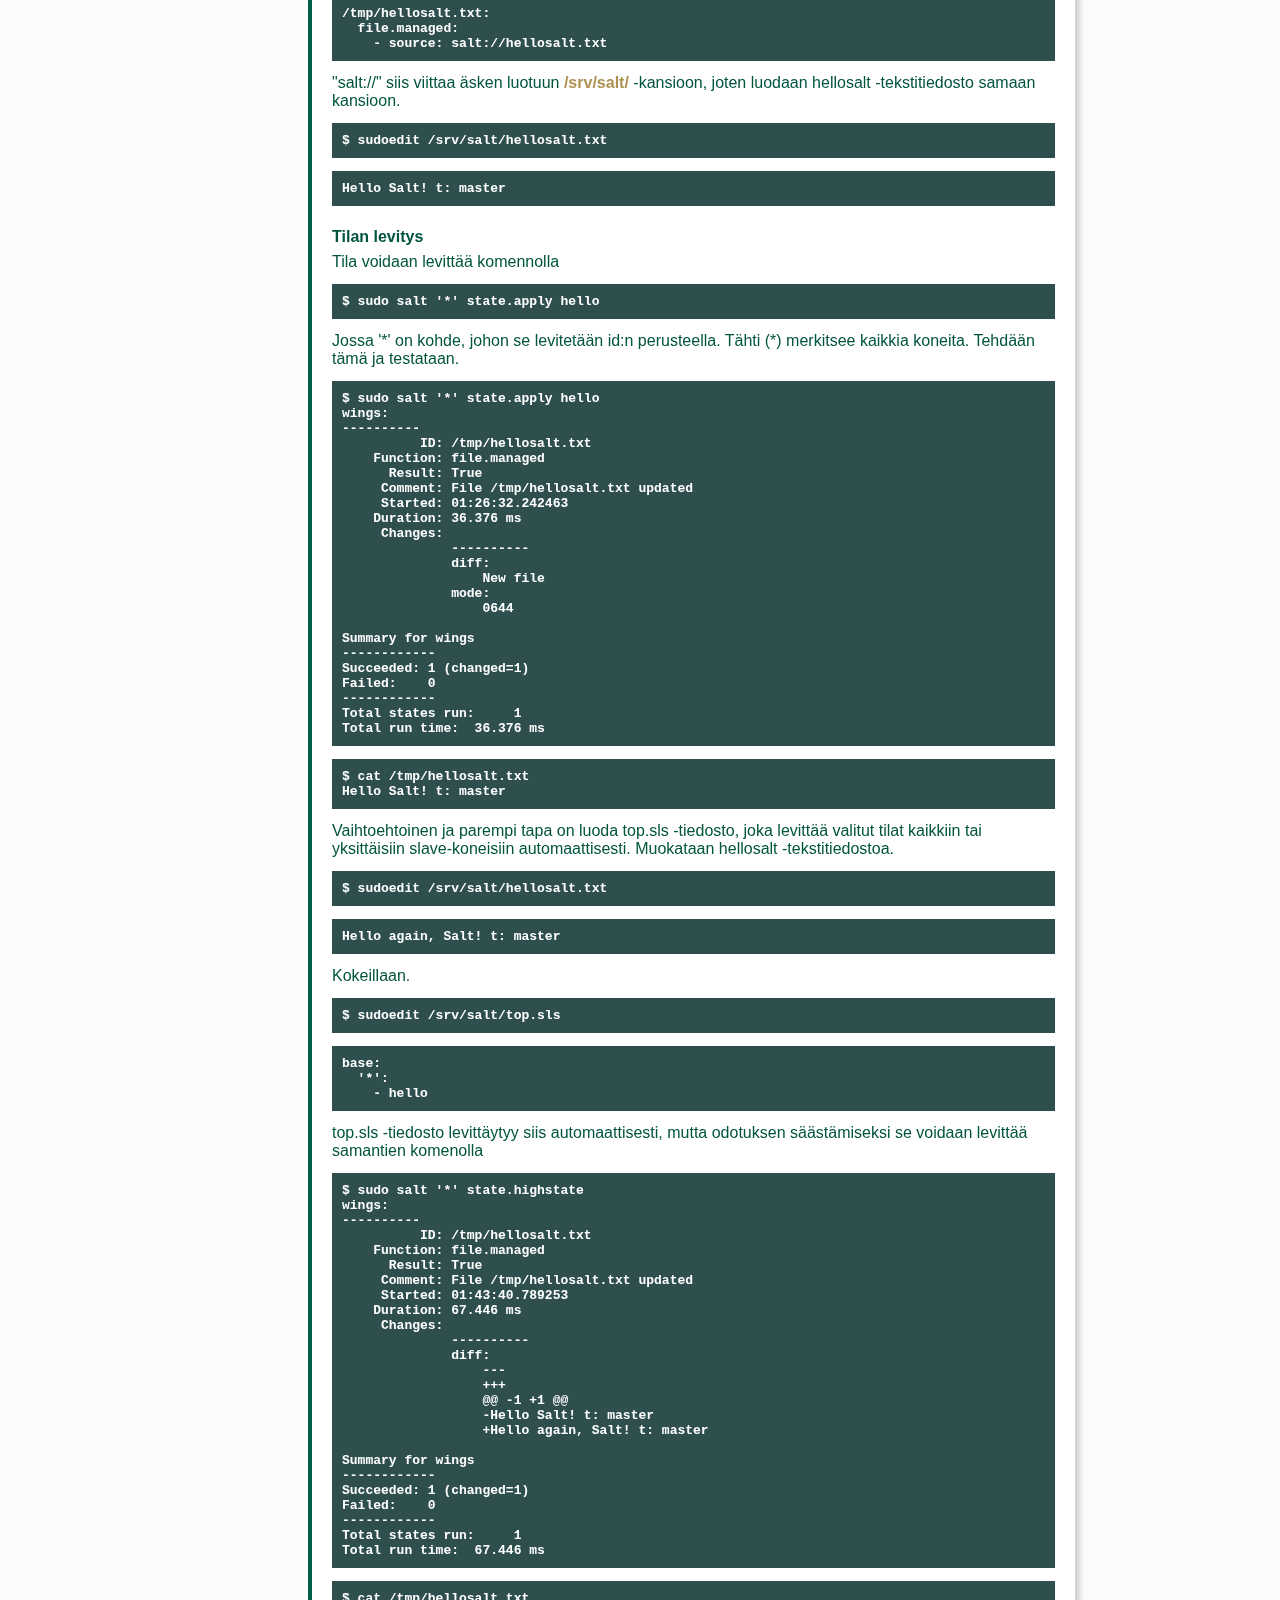
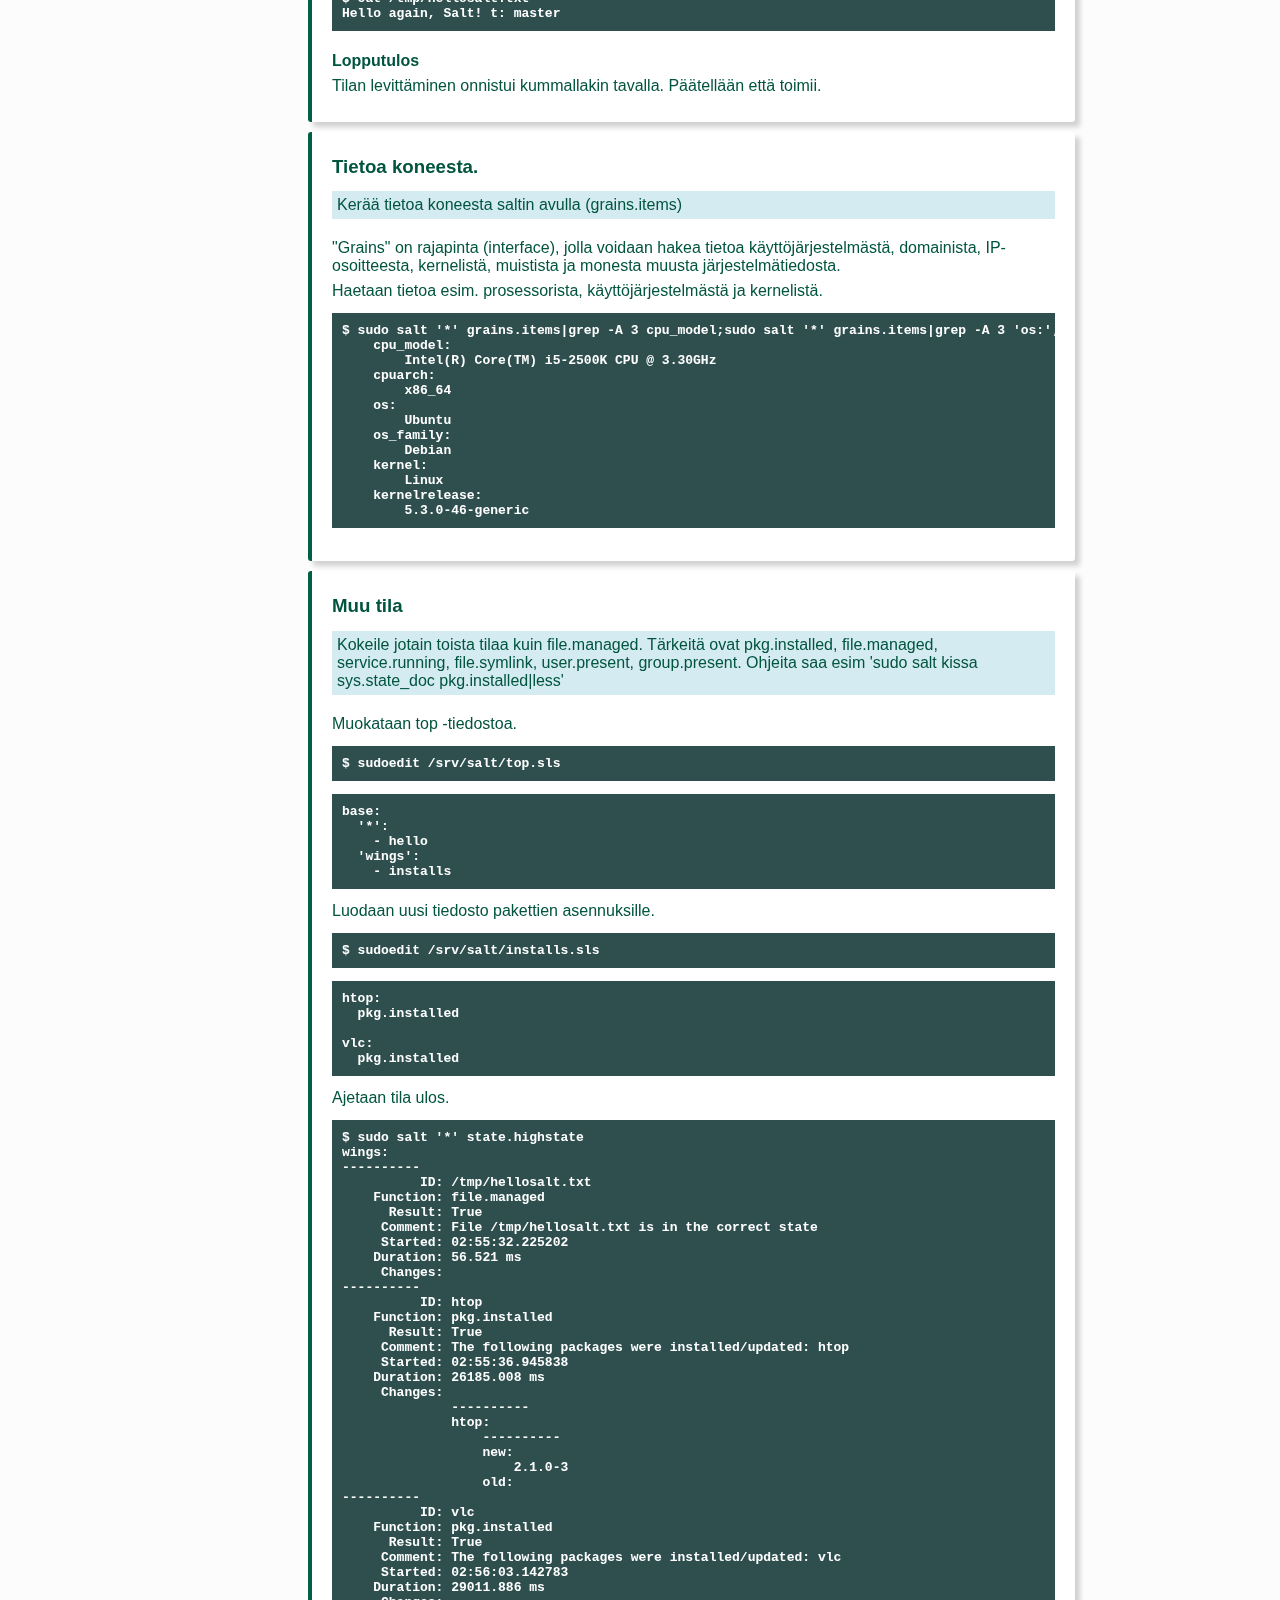
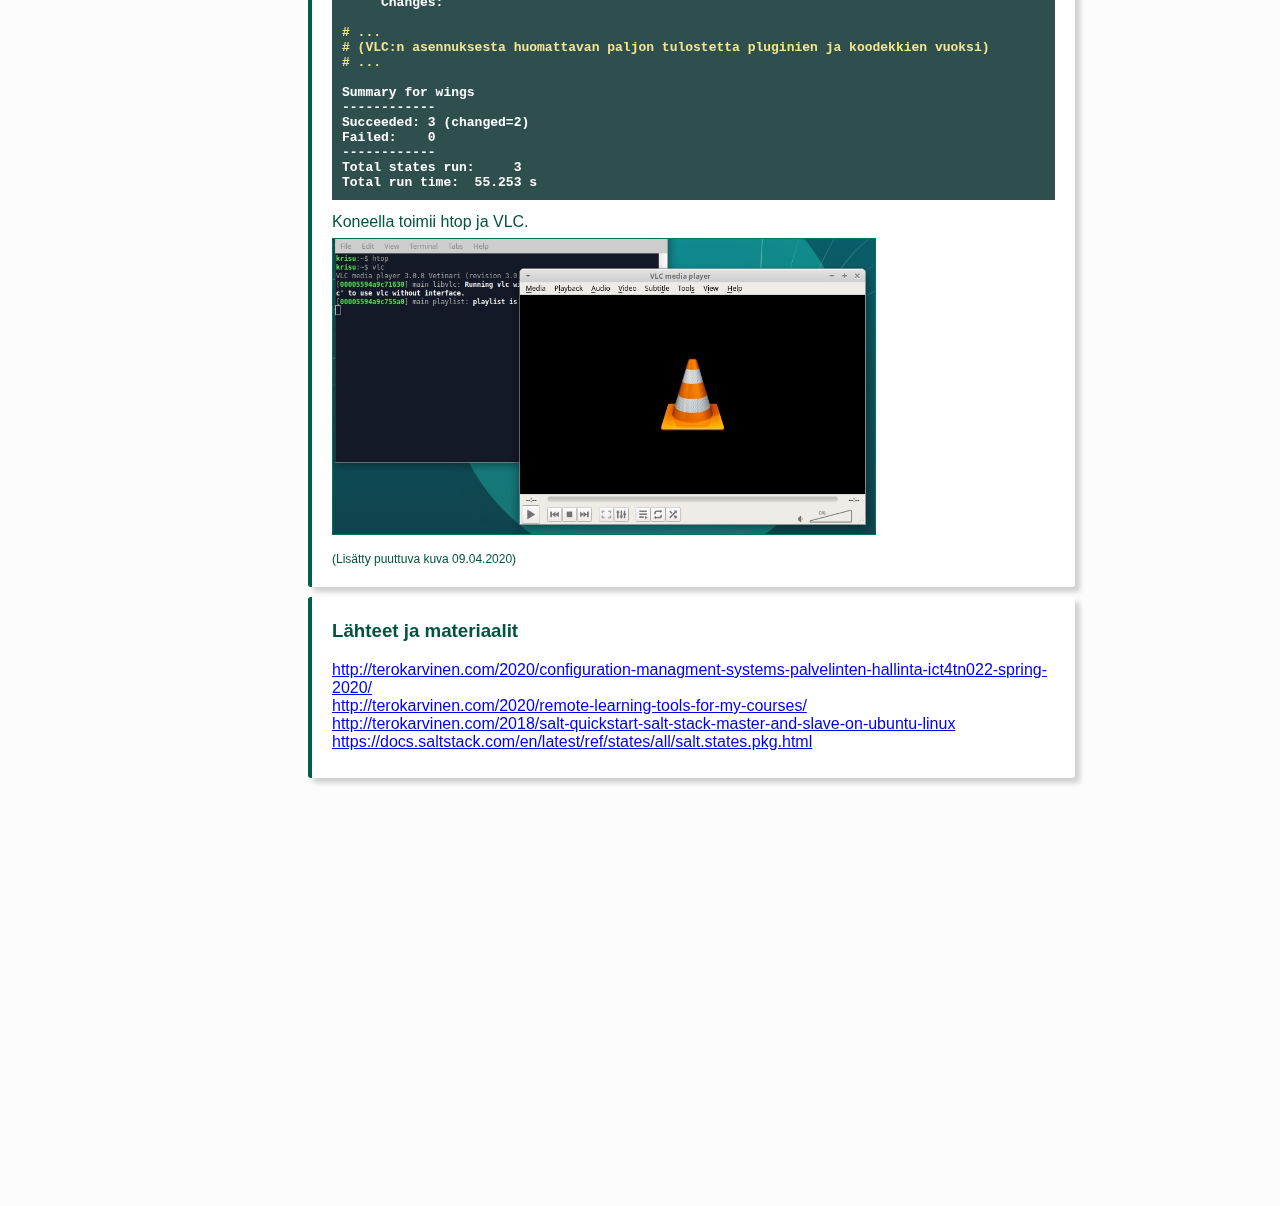
==== commit c3d5a182: "Add fourth exercise" ====
--- a/pages/h1.html
+++ b/pages/h1.html
@@ -17,7 +17,7 @@
             <li><a href="h1.html" class="active"><b>Harjoitus 1</b><br>Hello Salt!</a></li>
             <li><a href="h2.html"><b>Harjoitus 2</b><br>Package-File-Service</a></li>
             <li><a href="h3.html"><b>Harjoitus 3</b><br>Versionhallinta</a></li>
-            <li><a href="h4.html"><b>Harjoitus 4</b><br>-</a></li>
+            <li><a href="h4.html"><b>Harjoitus 4</b><br>Modulikimara</a></li>
             <li><a href="h5.html"><b>Harjoitus 5</b><br>-</a></li>
             <li><a href="h6.html"><b>Harjoitus 6</b><br>-</a></li>
             <li><a href="h7.html"><b>Harjoitus 7</b><br>-</a></li>
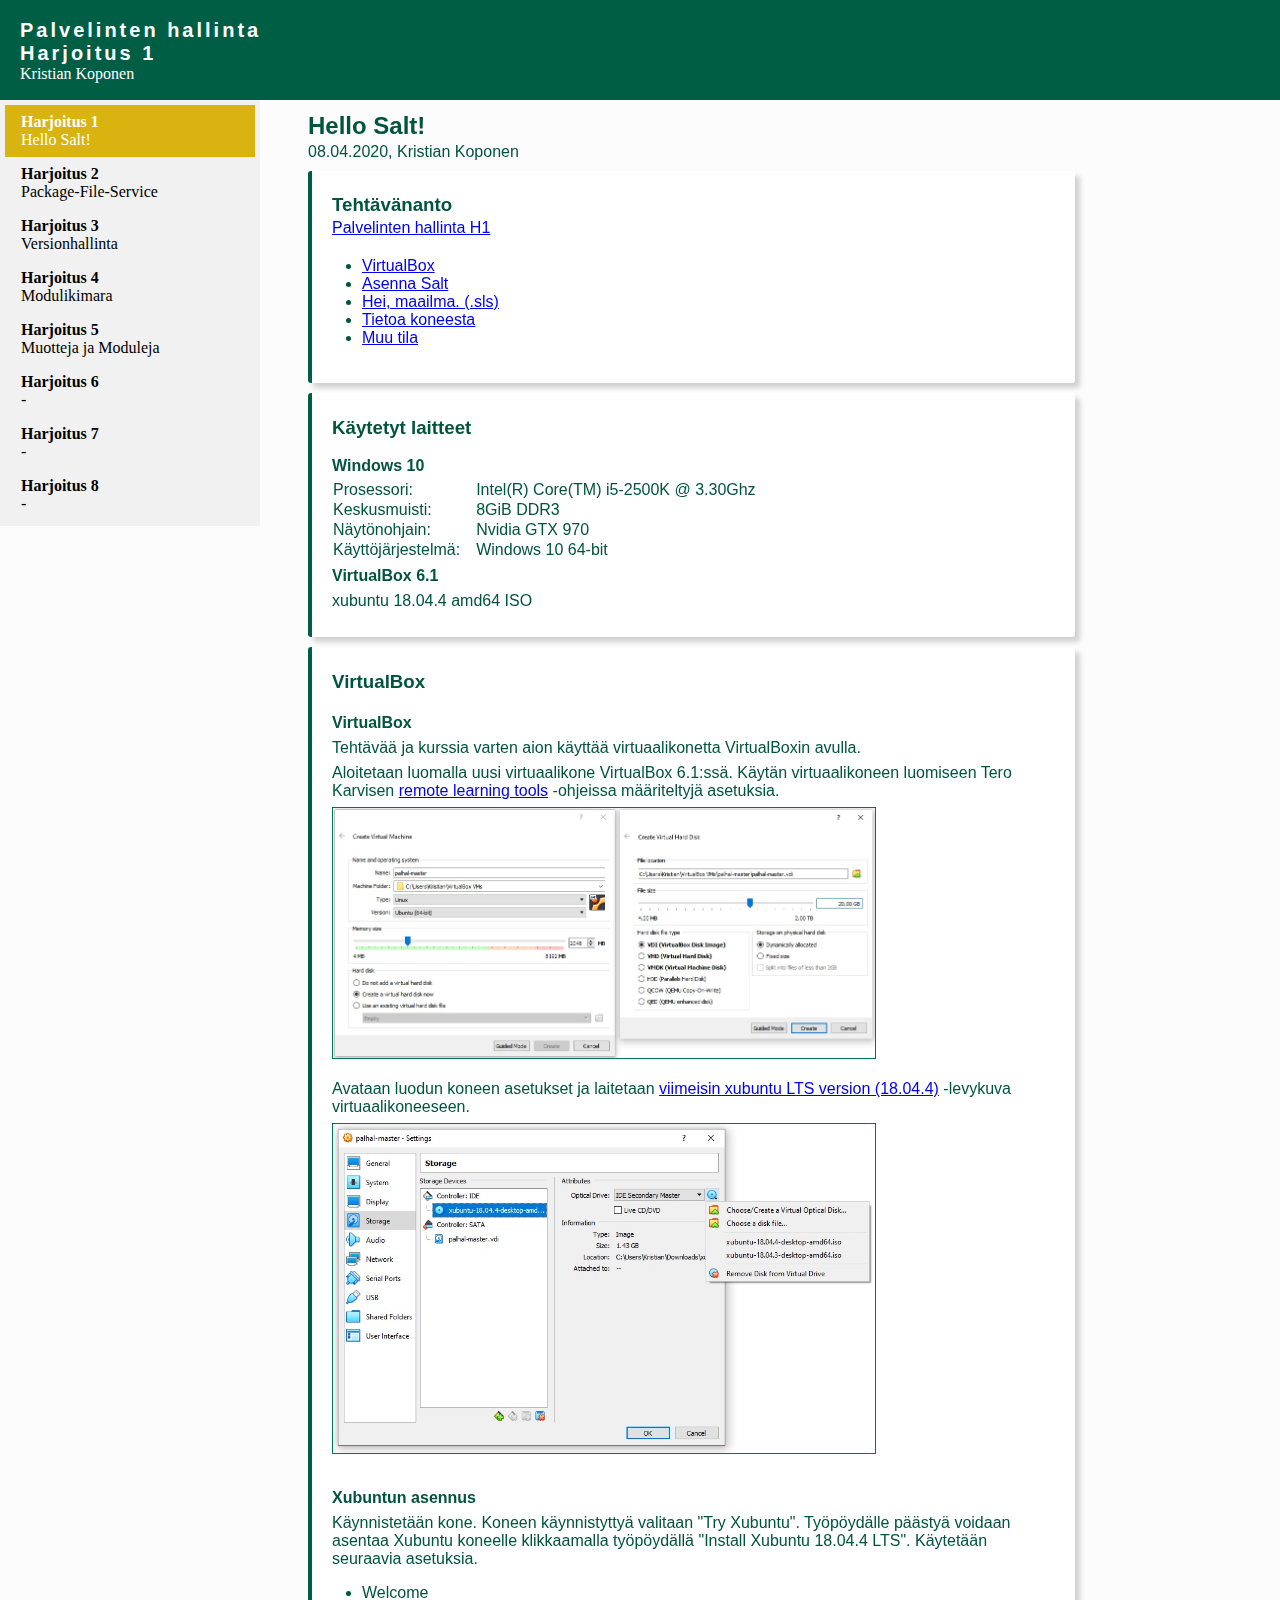
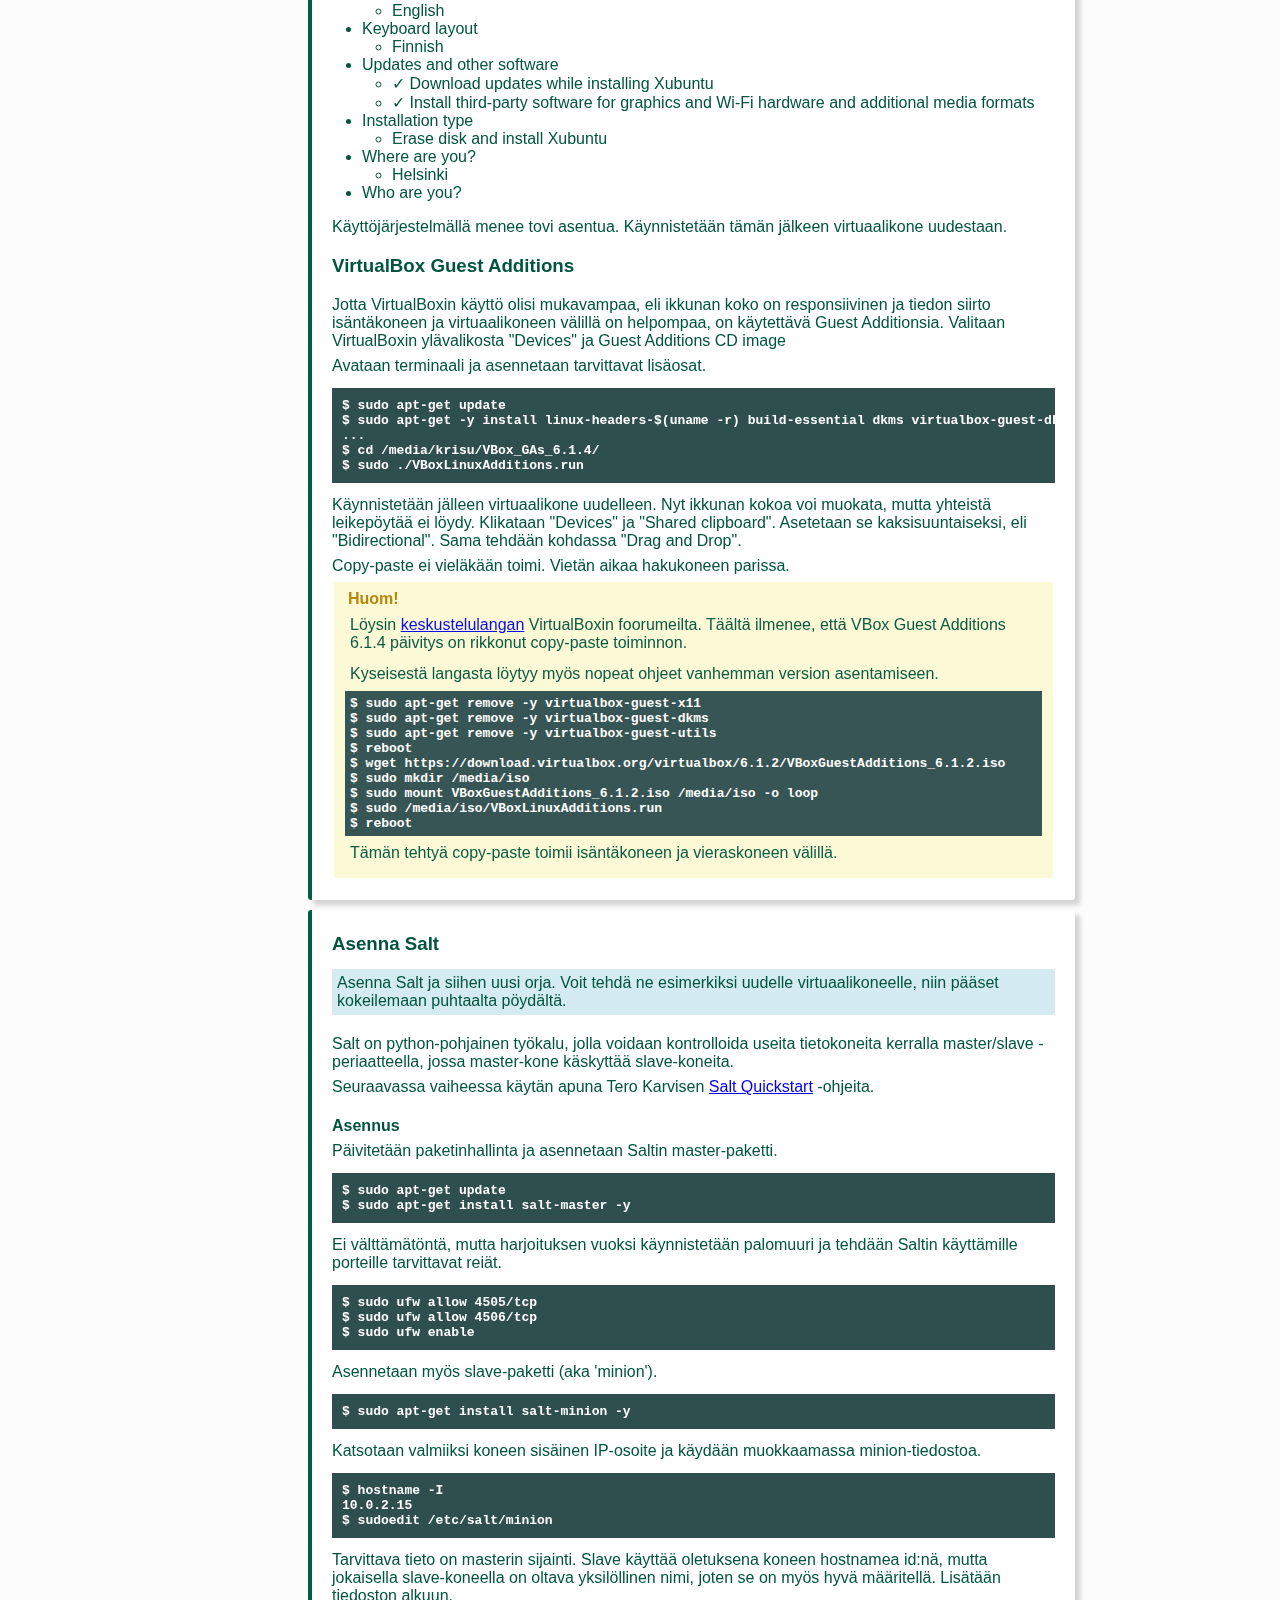
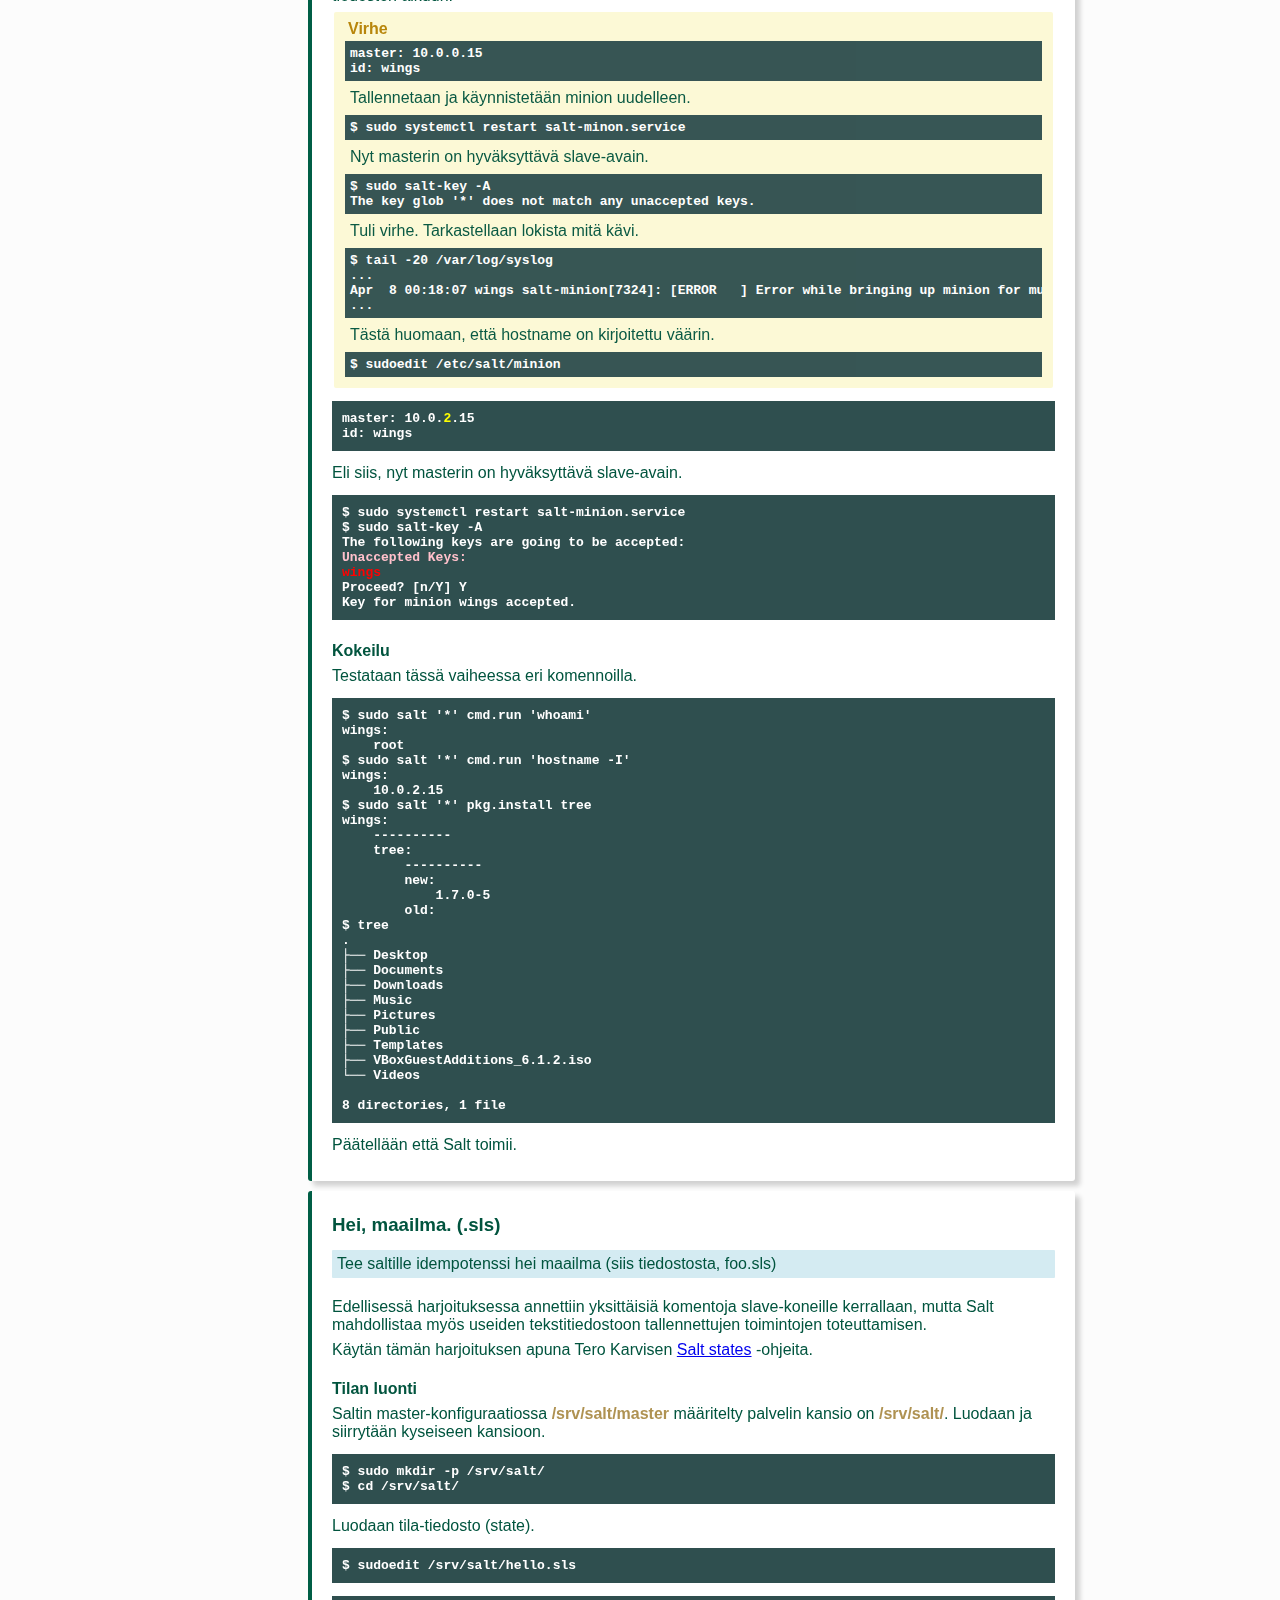
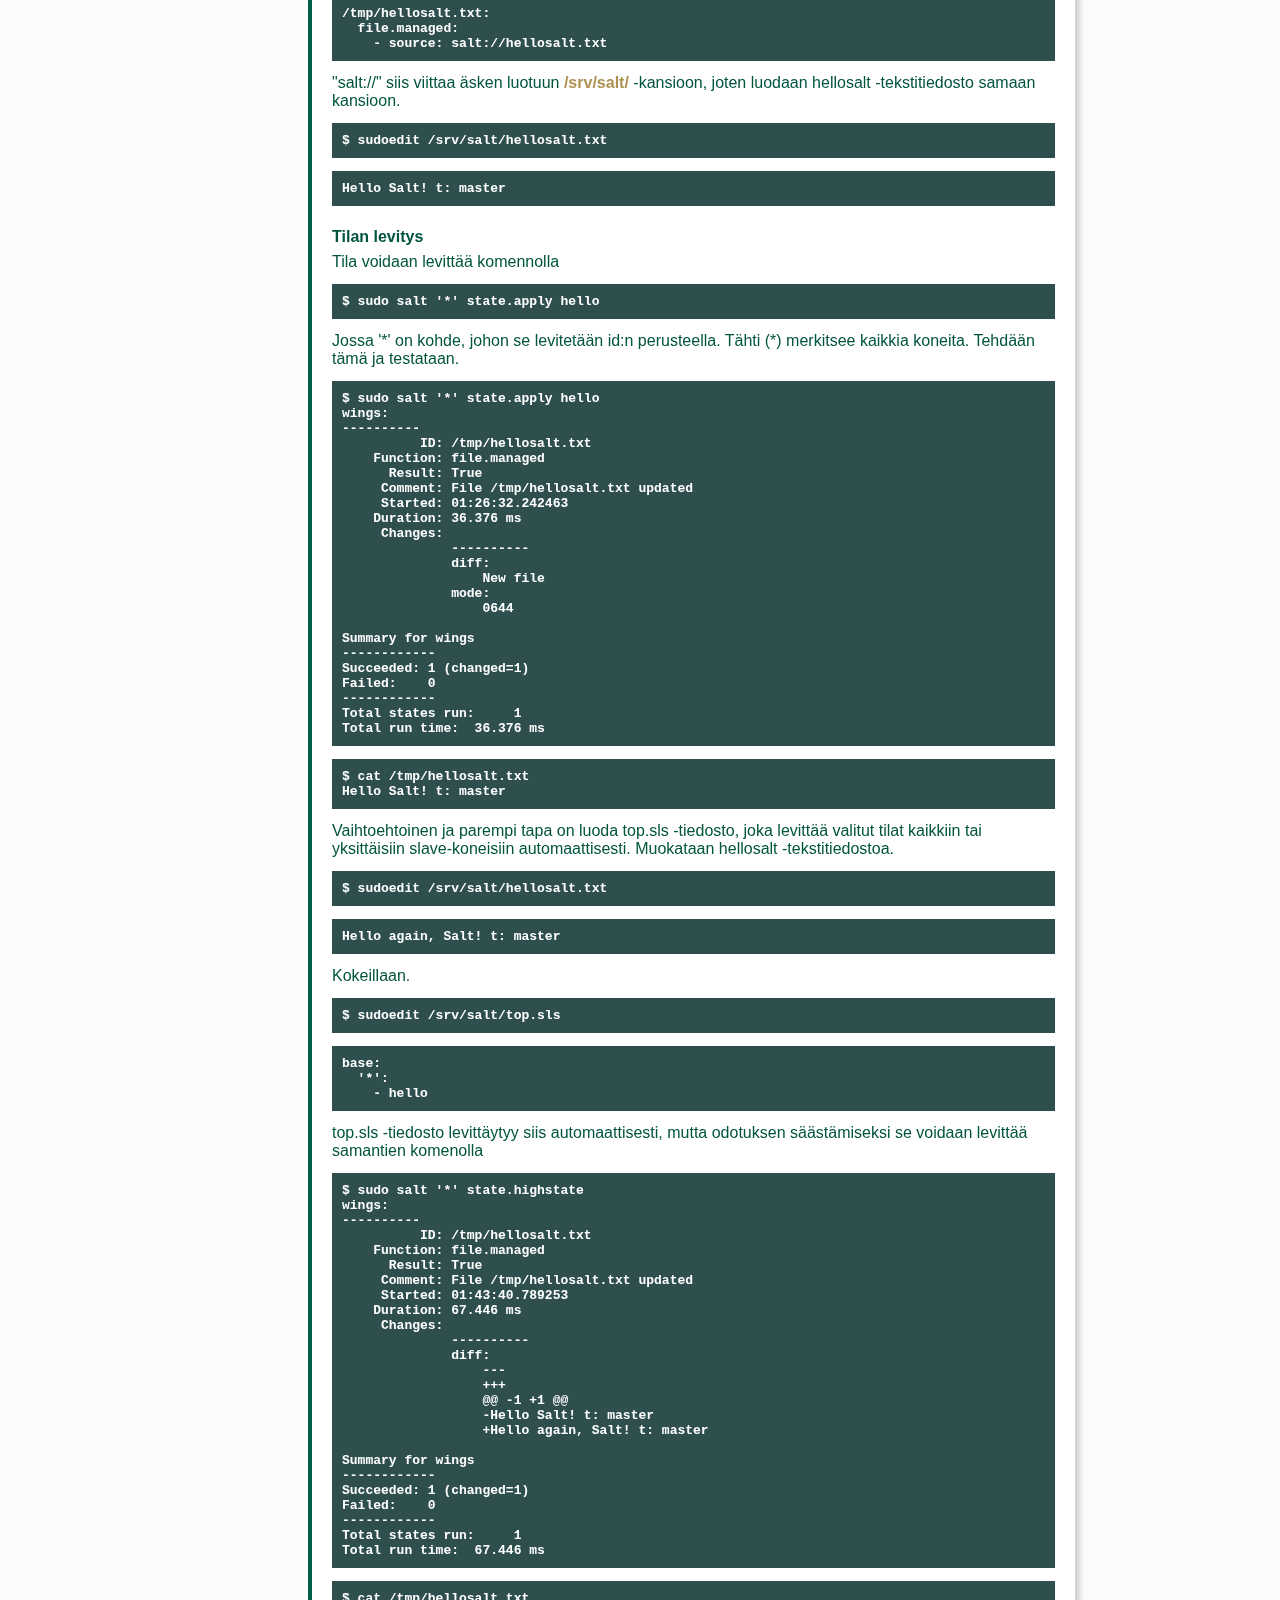
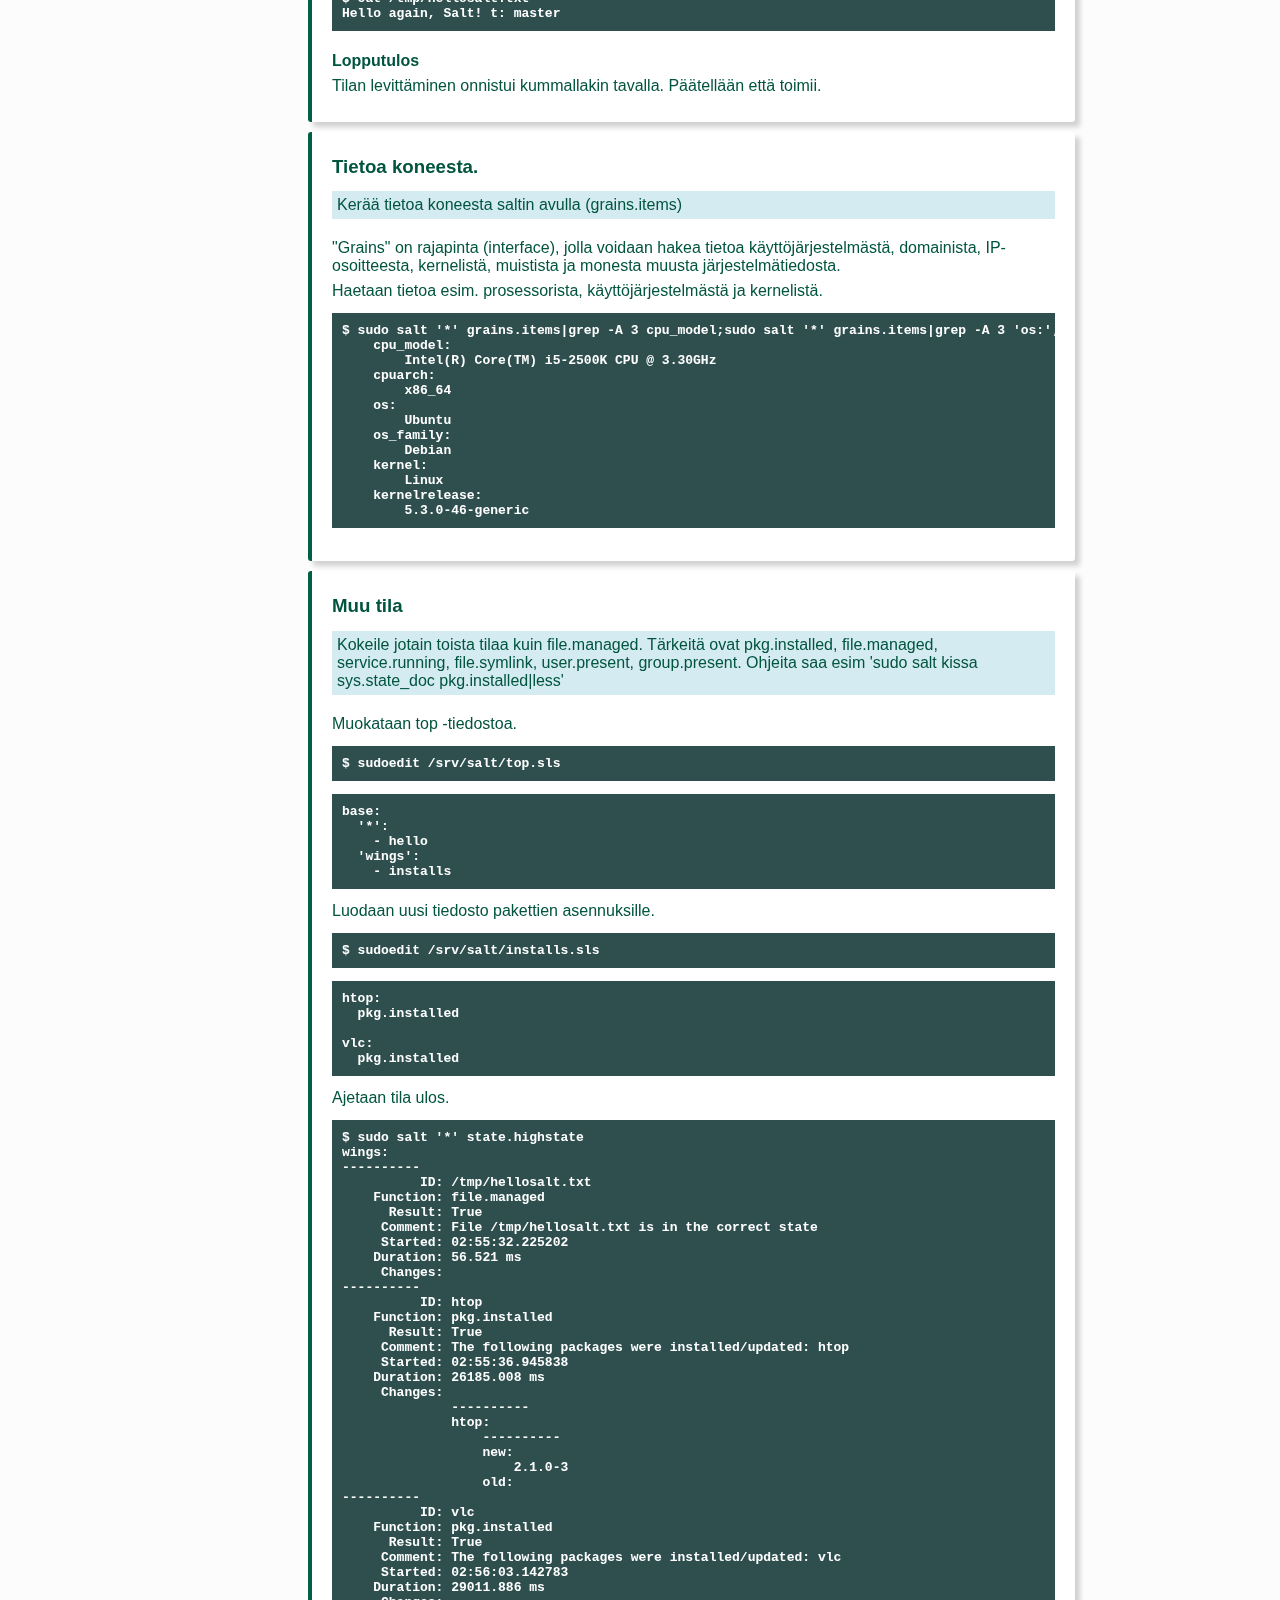
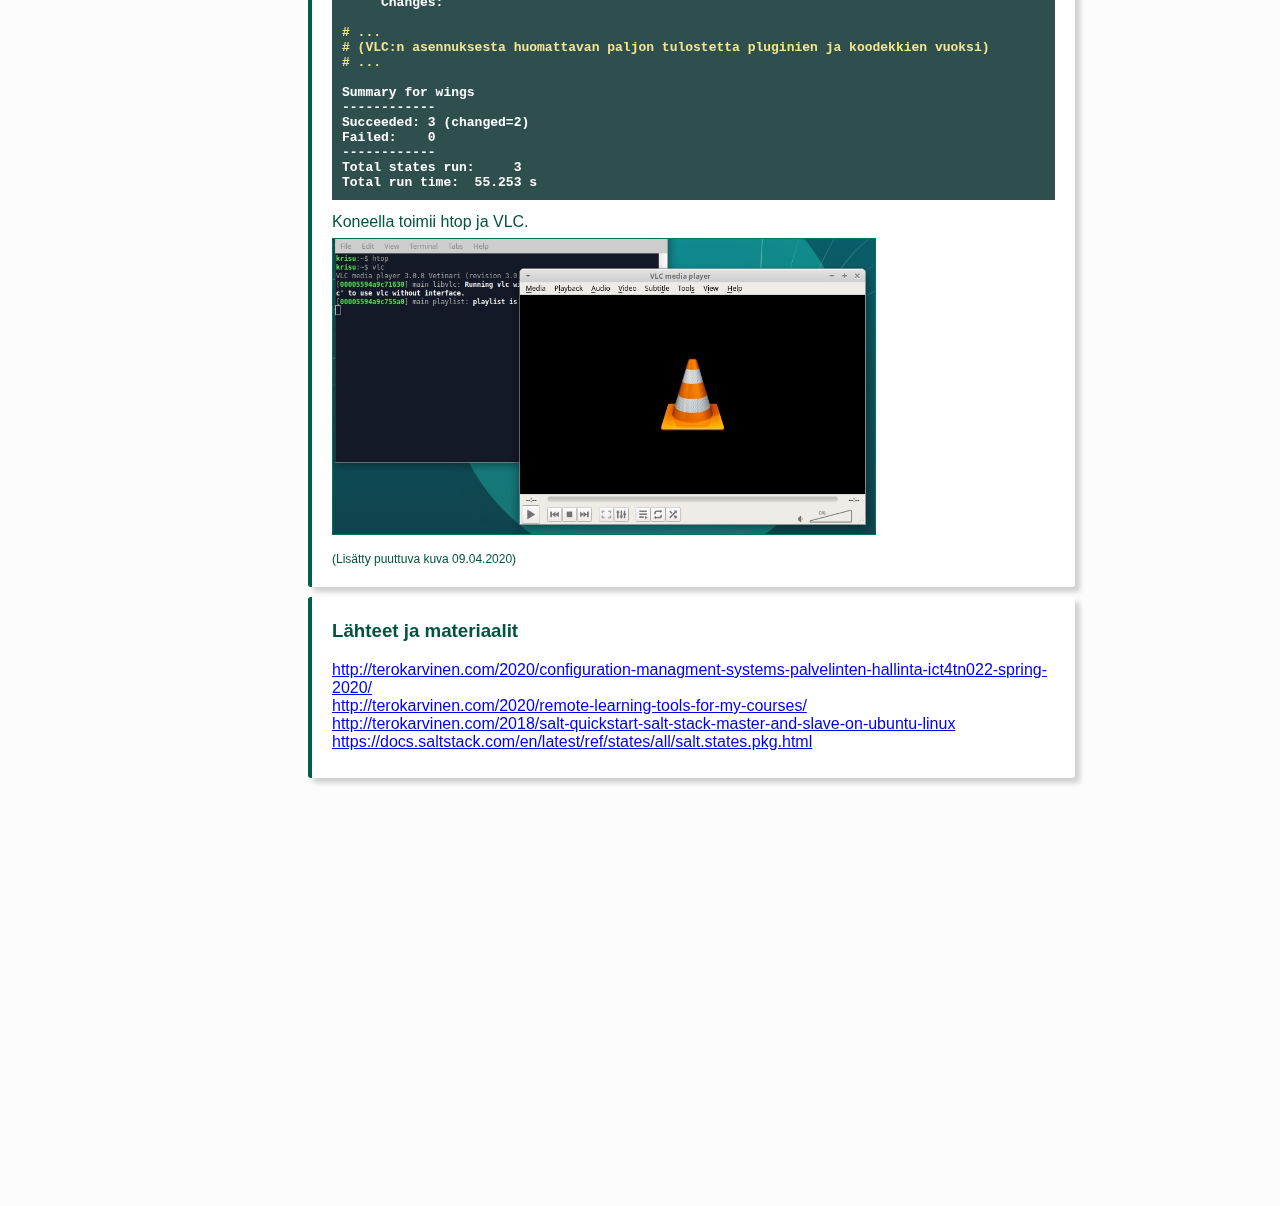
==== commit 7e942461: "Add fifth exercise" ====
--- a/pages/h1.html
+++ b/pages/h1.html
@@ -18,7 +18,7 @@
             <li><a href="h2.html"><b>Harjoitus 2</b><br>Package-File-Service</a></li>
             <li><a href="h3.html"><b>Harjoitus 3</b><br>Versionhallinta</a></li>
             <li><a href="h4.html"><b>Harjoitus 4</b><br>Modulikimara</a></li>
-            <li><a href="h5.html"><b>Harjoitus 5</b><br>-</a></li>
+            <li><a href="h5.html"><b>Harjoitus 5</b><br>Muotteja ja Moduleja</a></li>
             <li><a href="h6.html"><b>Harjoitus 6</b><br>-</a></li>
             <li><a href="h7.html"><b>Harjoitus 7</b><br>-</a></li>
             <li><a href="h8.html"><b>Harjoitus 8</b><br>-</a></li>
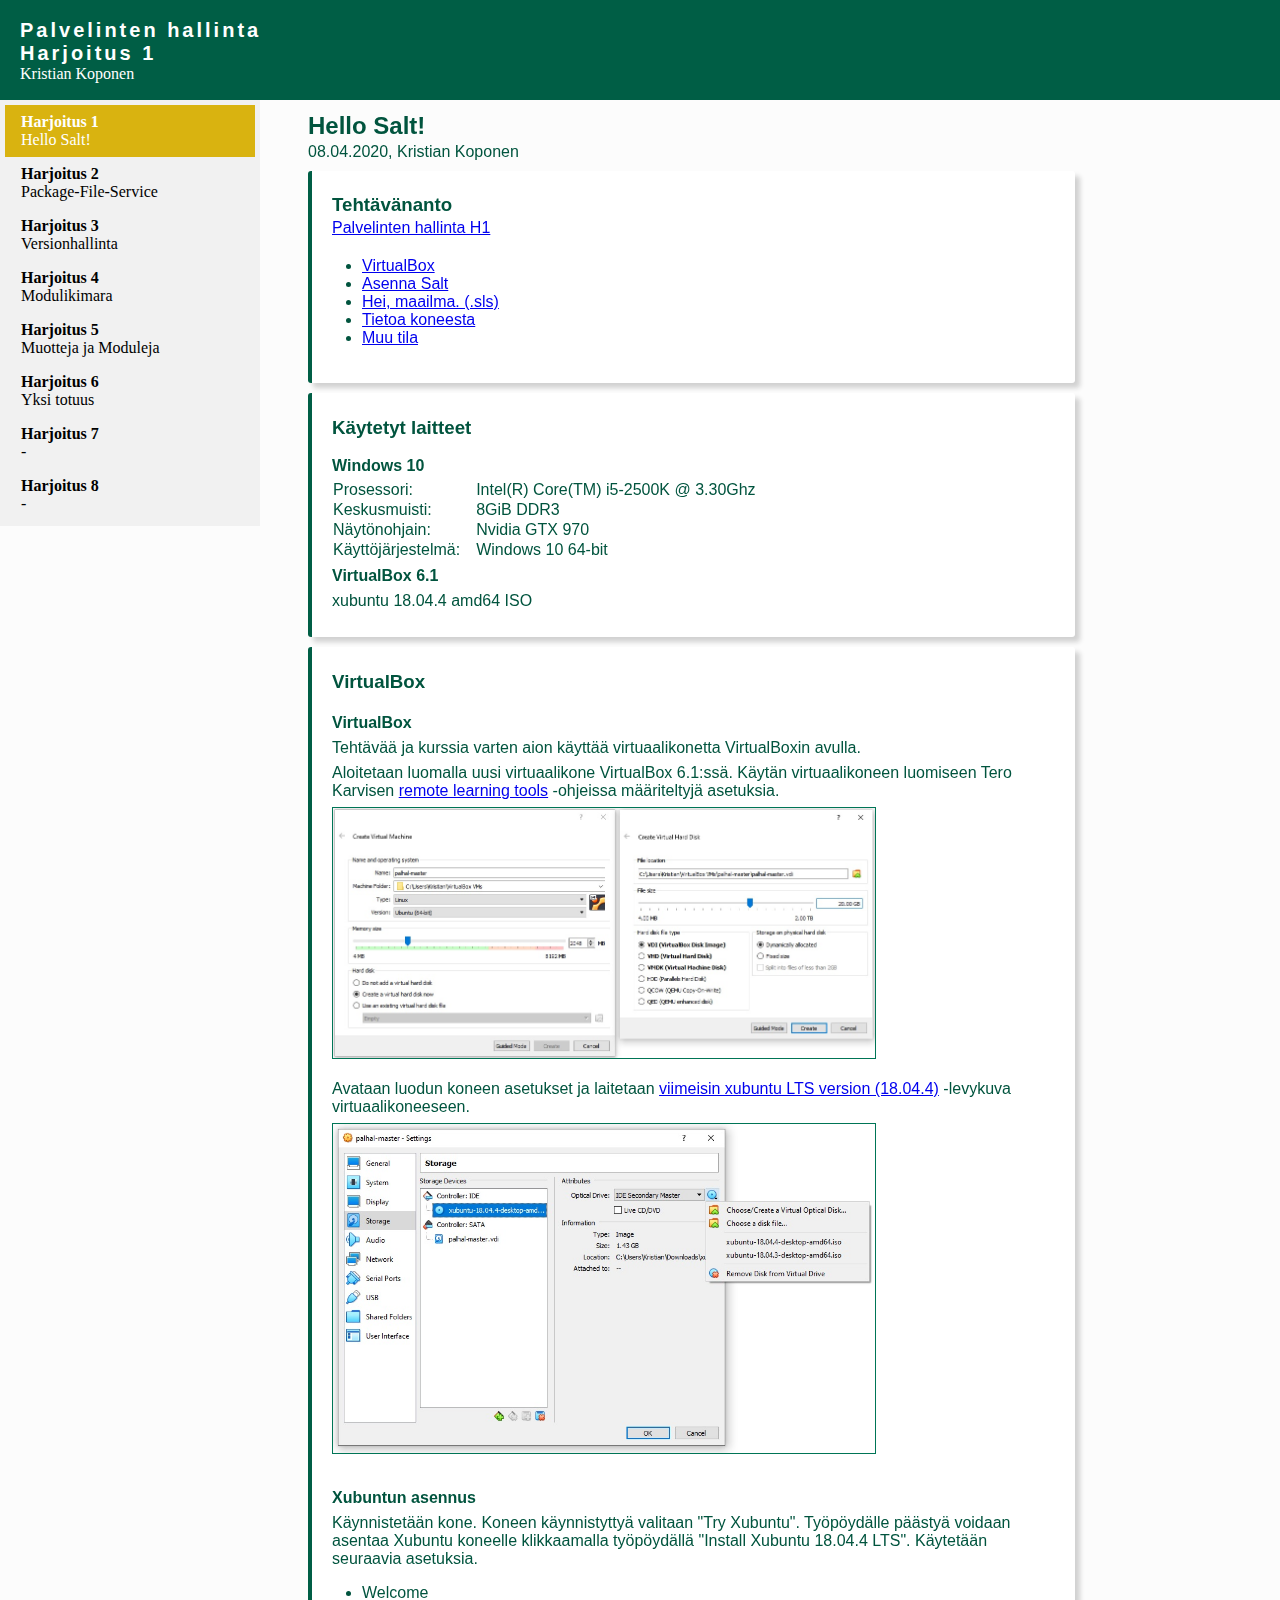
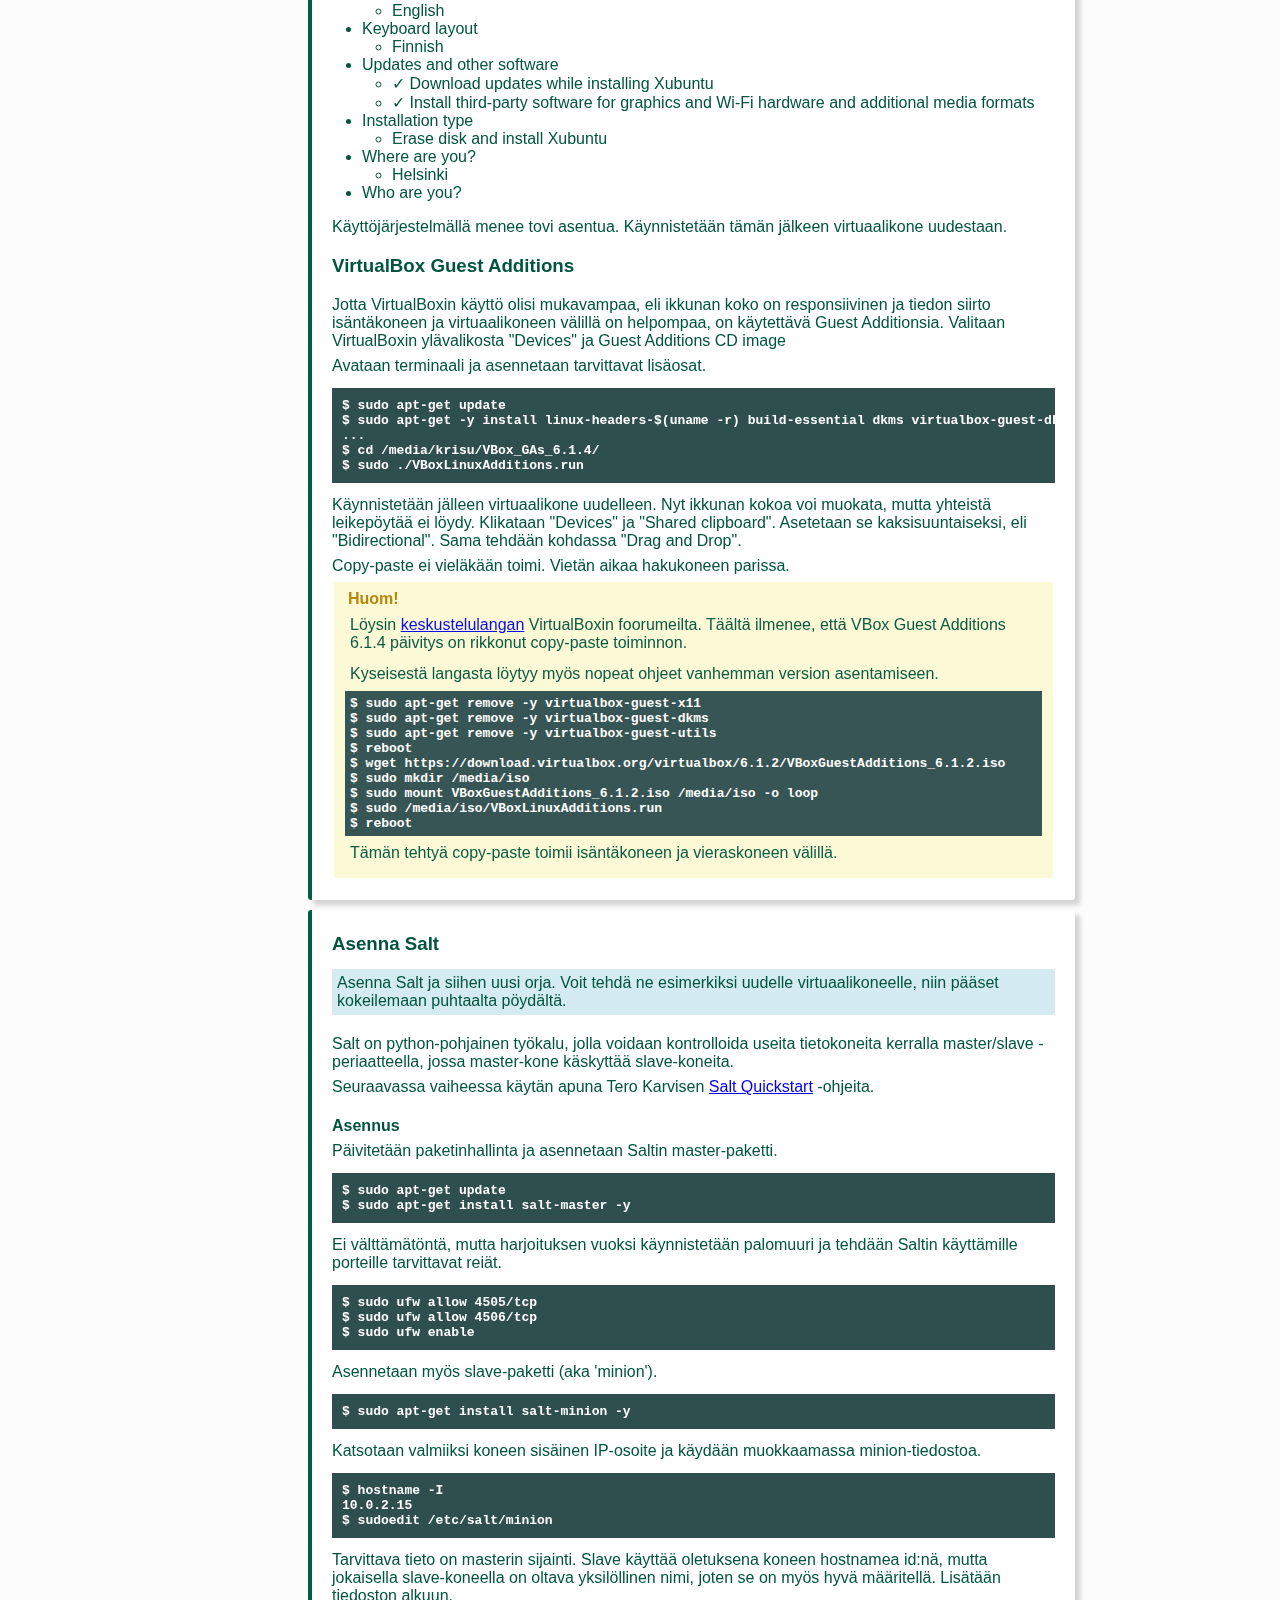
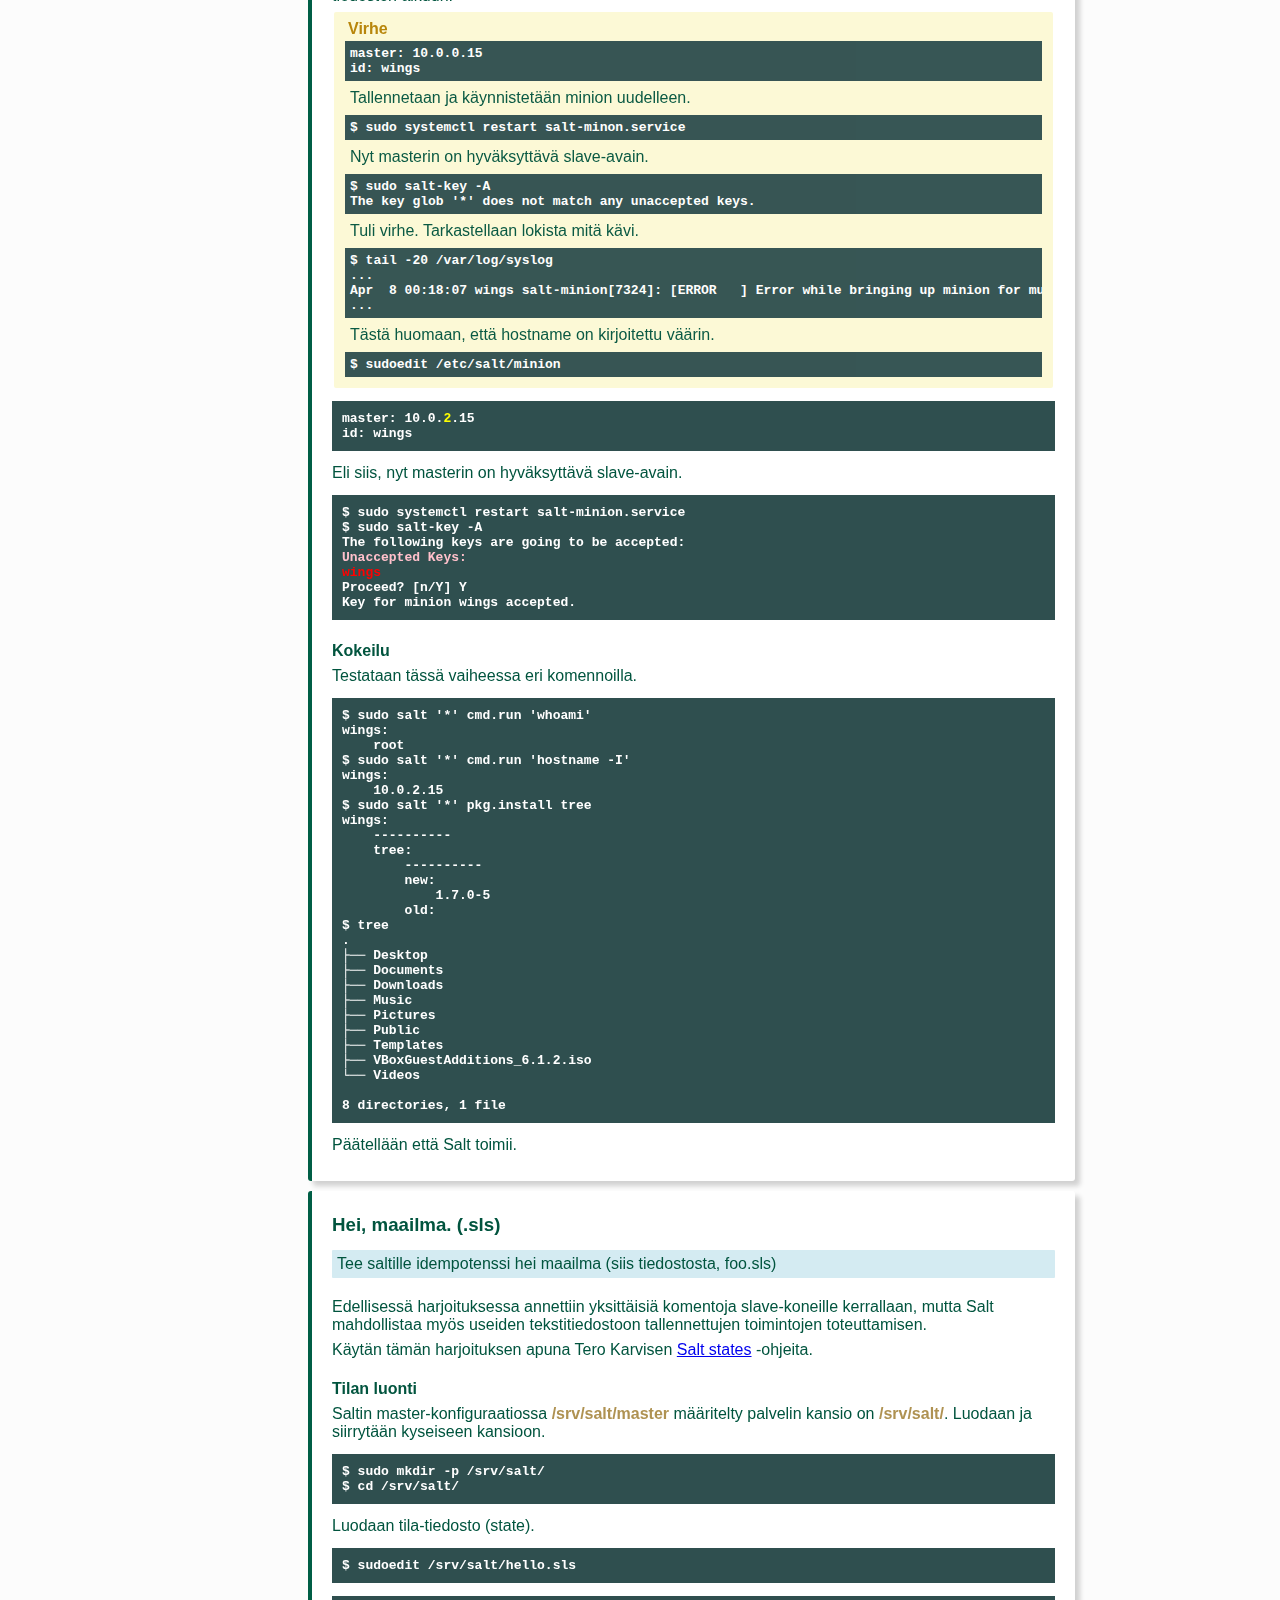
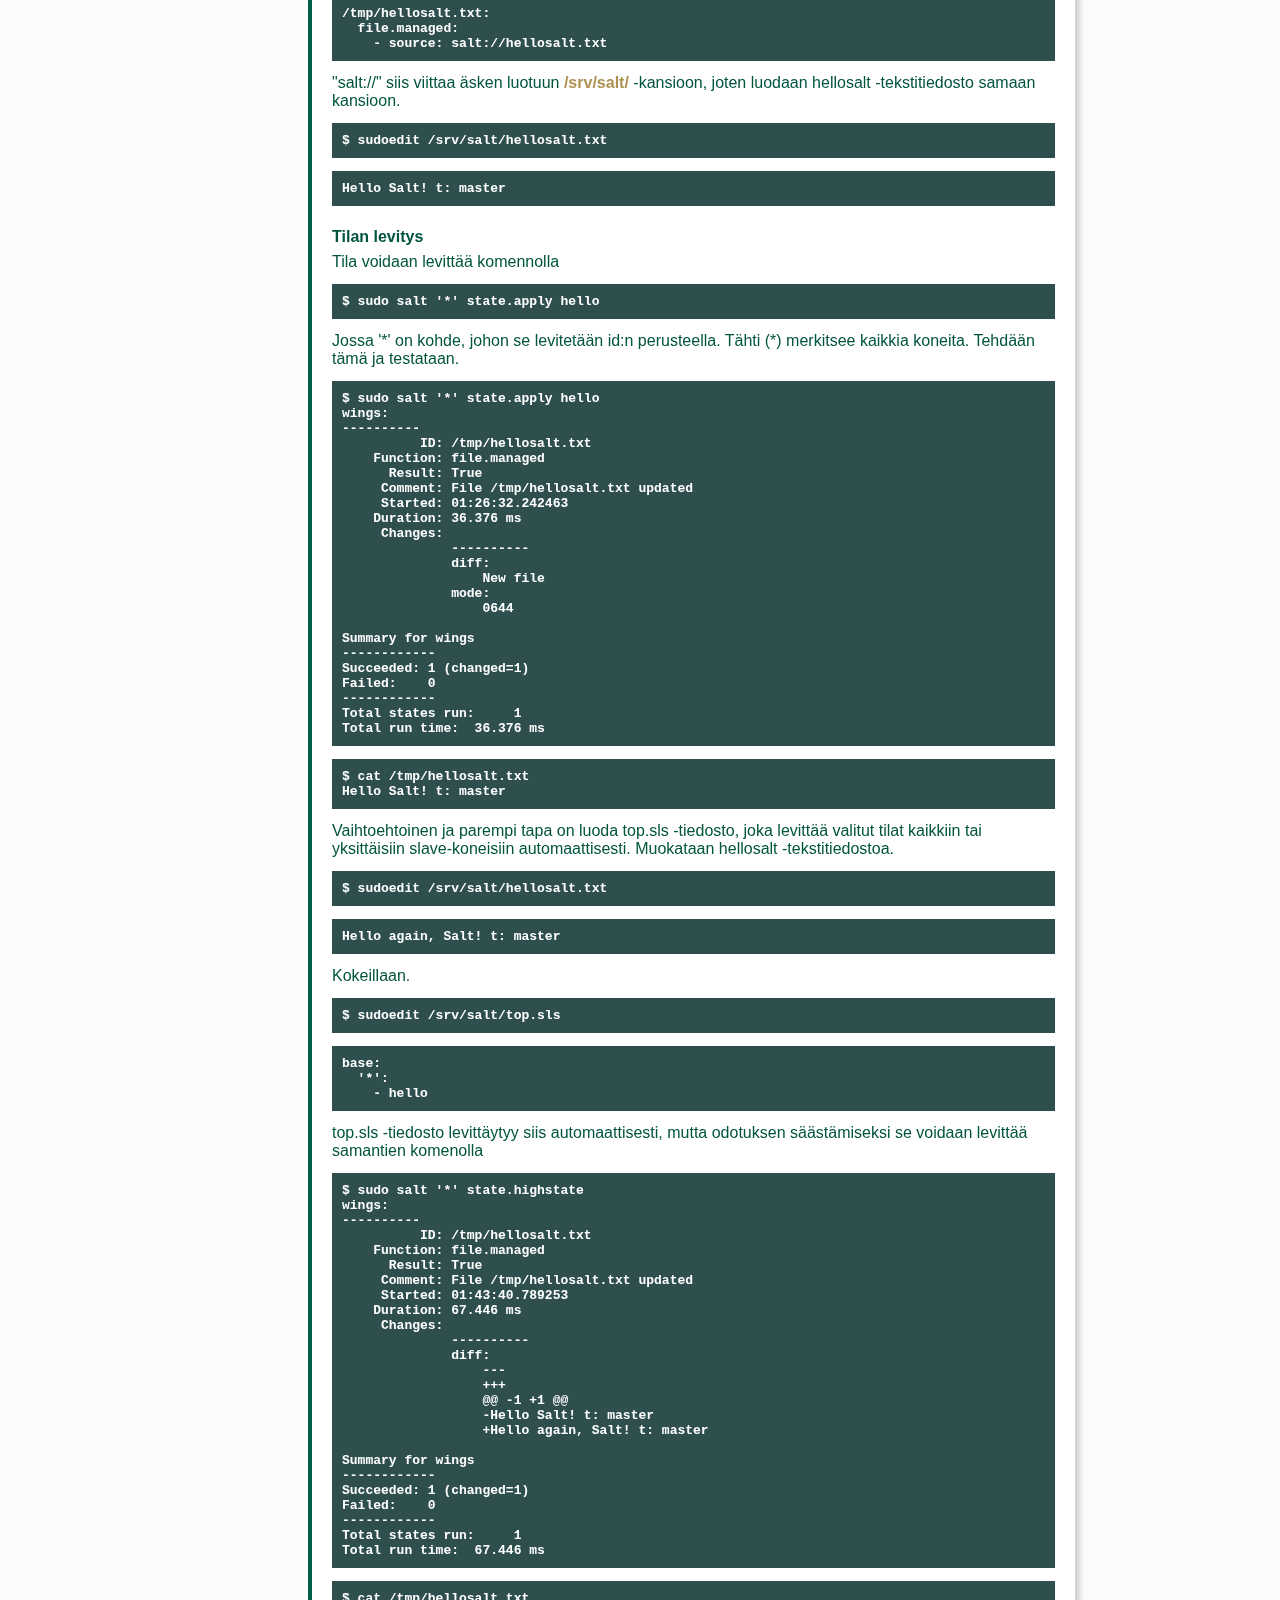
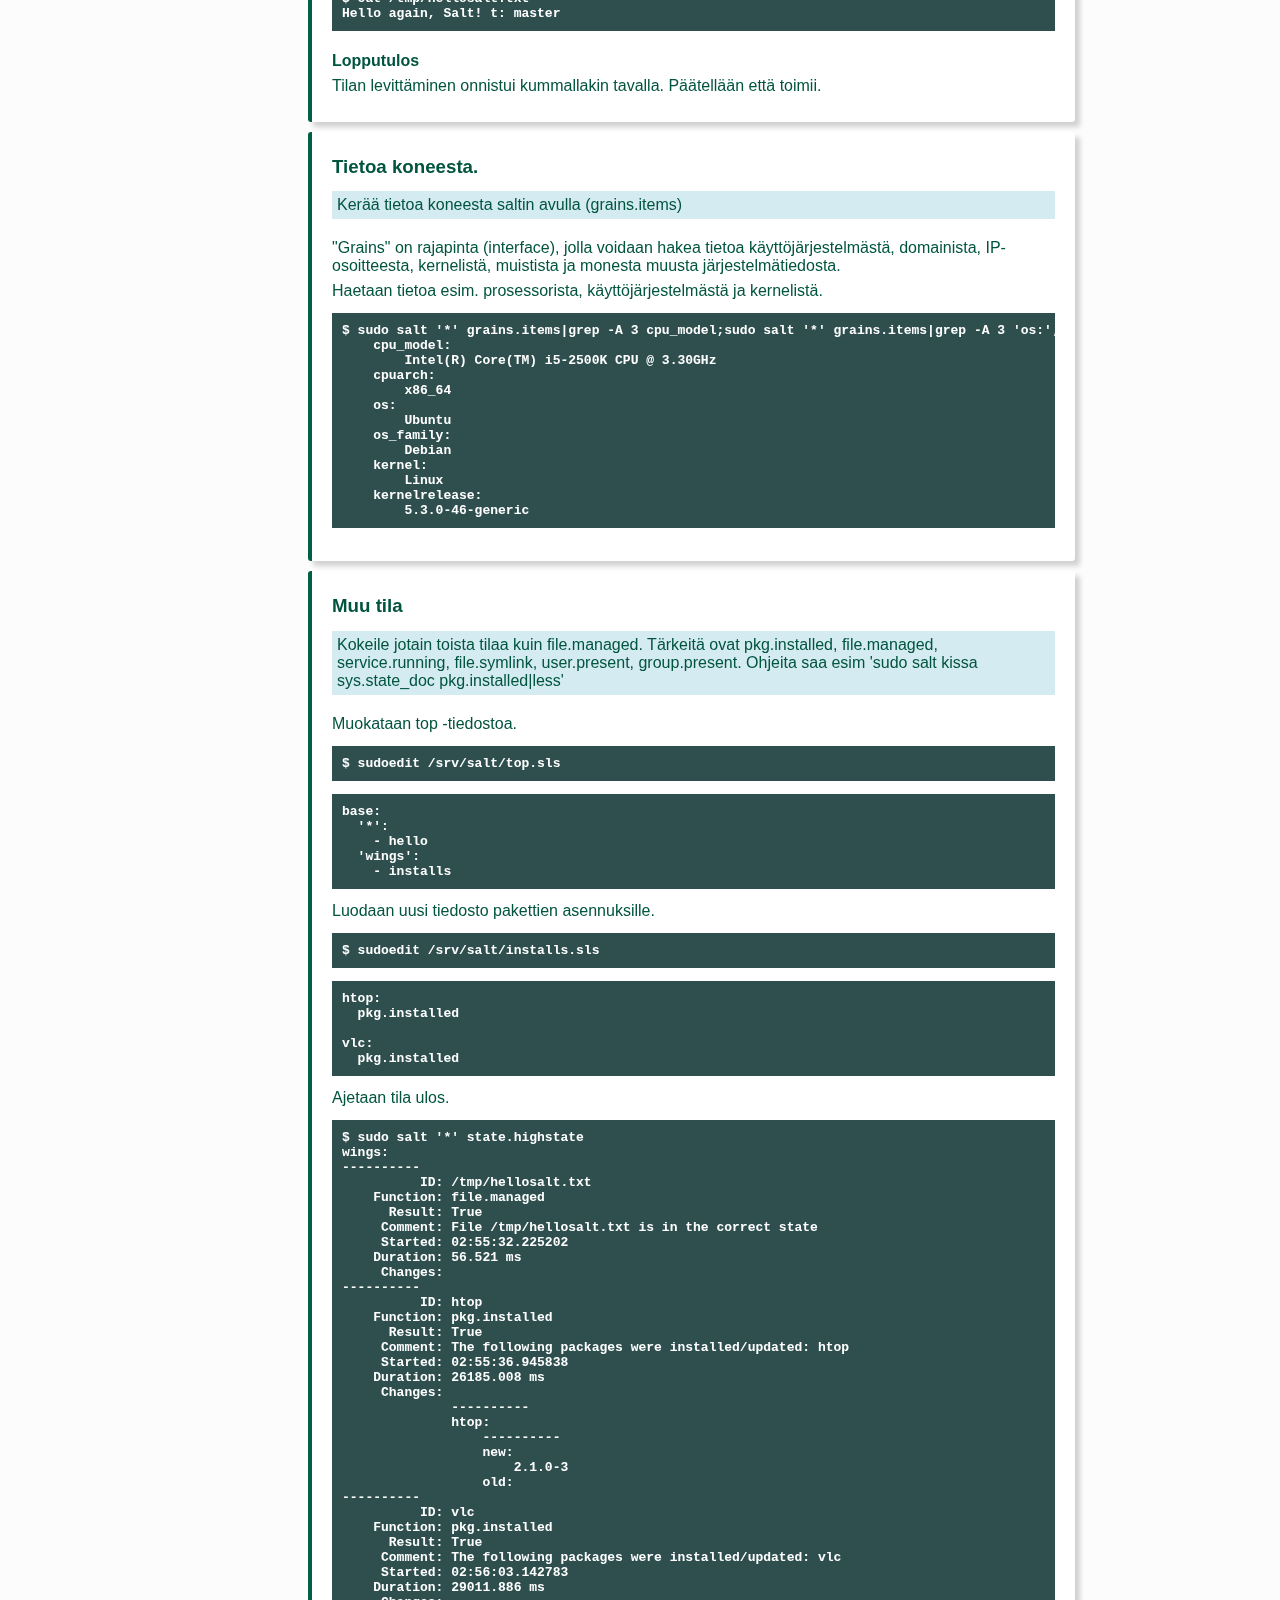
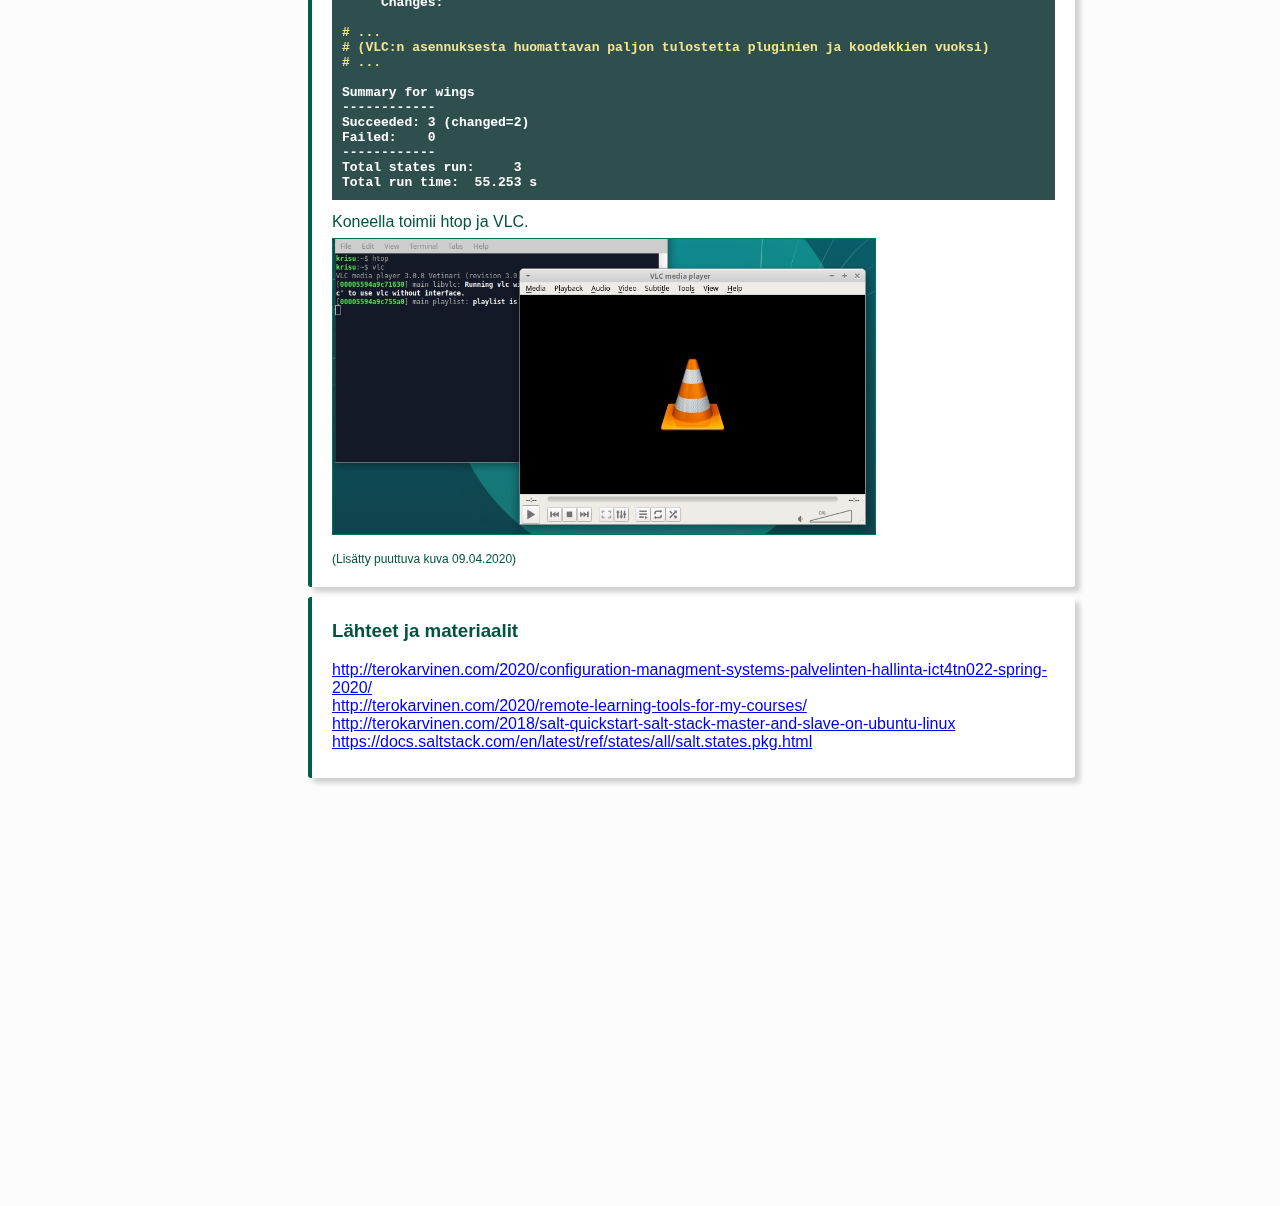
==== commit b2975c59: "Add exercise 6" ====
--- a/pages/h1.html
+++ b/pages/h1.html
@@ -19,7 +19,7 @@
             <li><a href="h3.html"><b>Harjoitus 3</b><br>Versionhallinta</a></li>
             <li><a href="h4.html"><b>Harjoitus 4</b><br>Modulikimara</a></li>
             <li><a href="h5.html"><b>Harjoitus 5</b><br>Muotteja ja Moduleja</a></li>
-            <li><a href="h6.html"><b>Harjoitus 6</b><br>-</a></li>
+            <li><a href="h6.html"><b>Harjoitus 6</b><br>Yksi totuus</a></li>
             <li><a href="h7.html"><b>Harjoitus 7</b><br>-</a></li>
             <li><a href="h8.html"><b>Harjoitus 8</b><br>-</a></li>
         </ul>
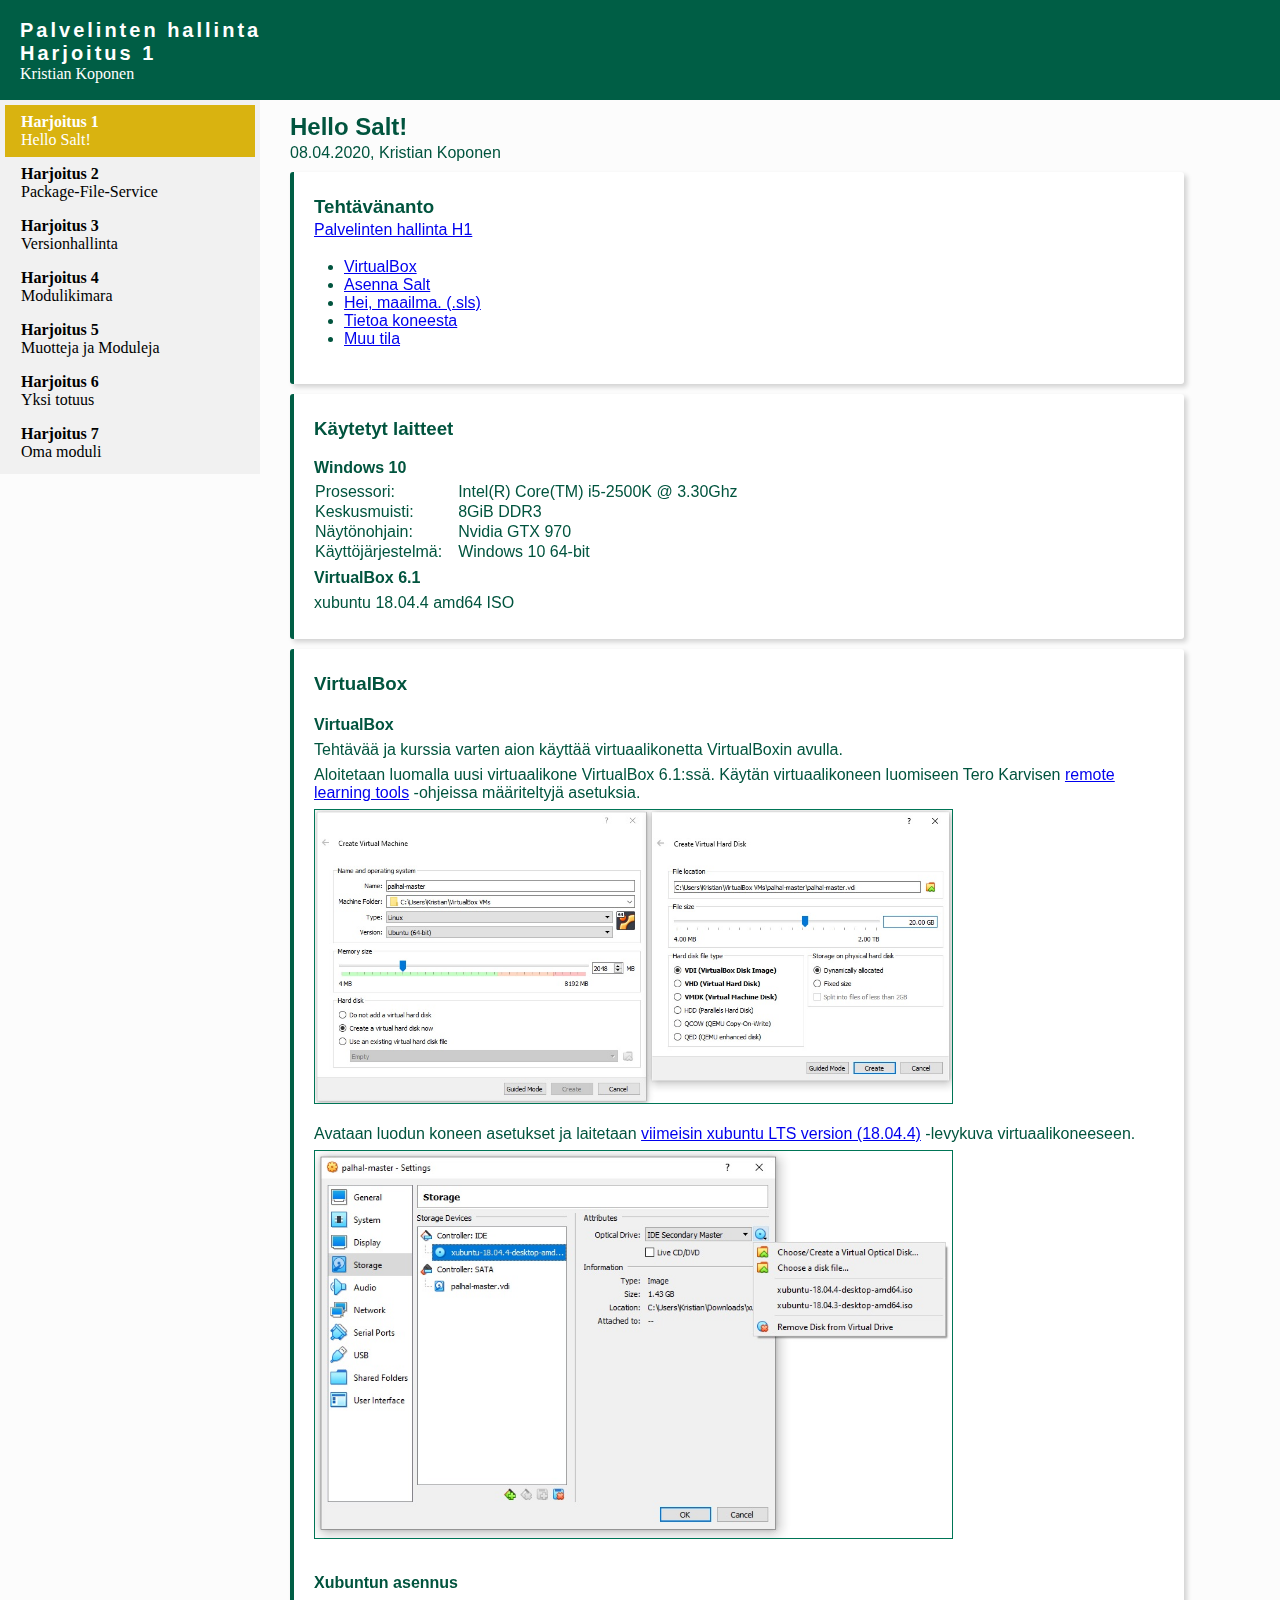
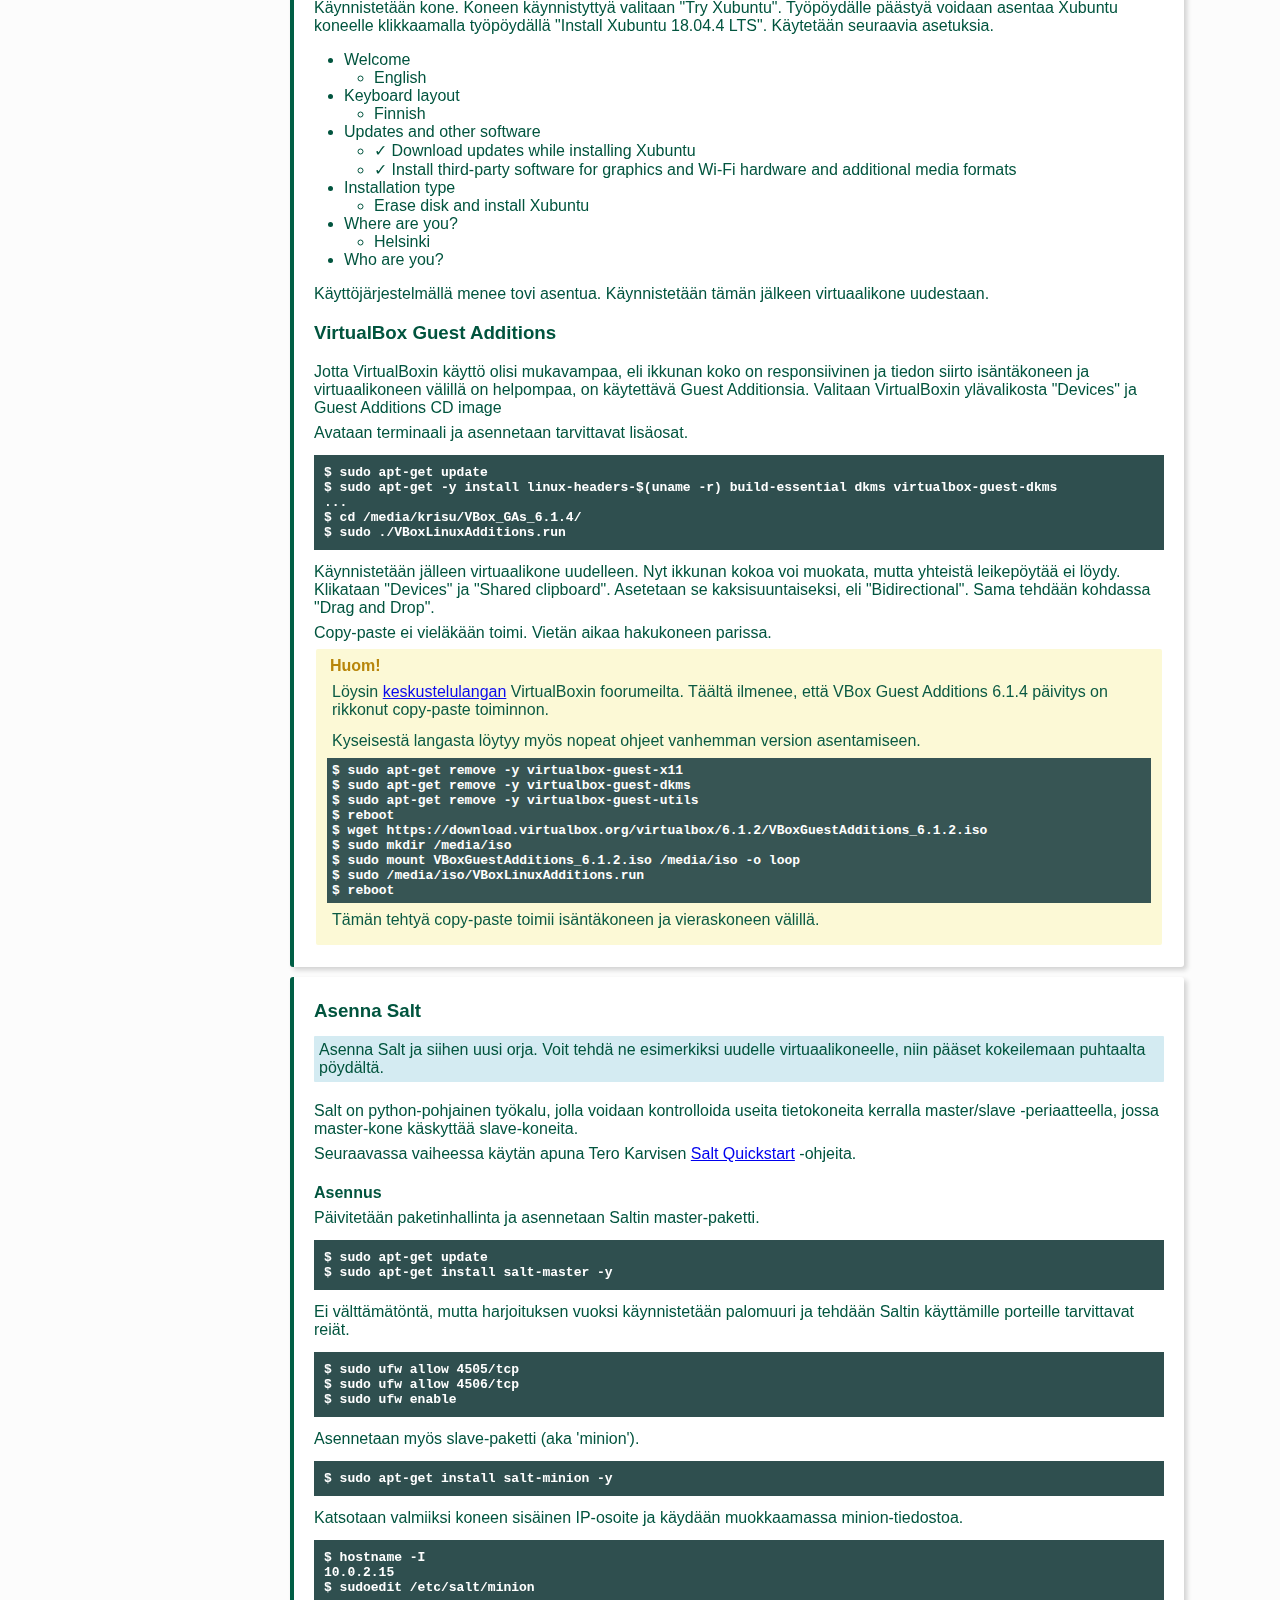
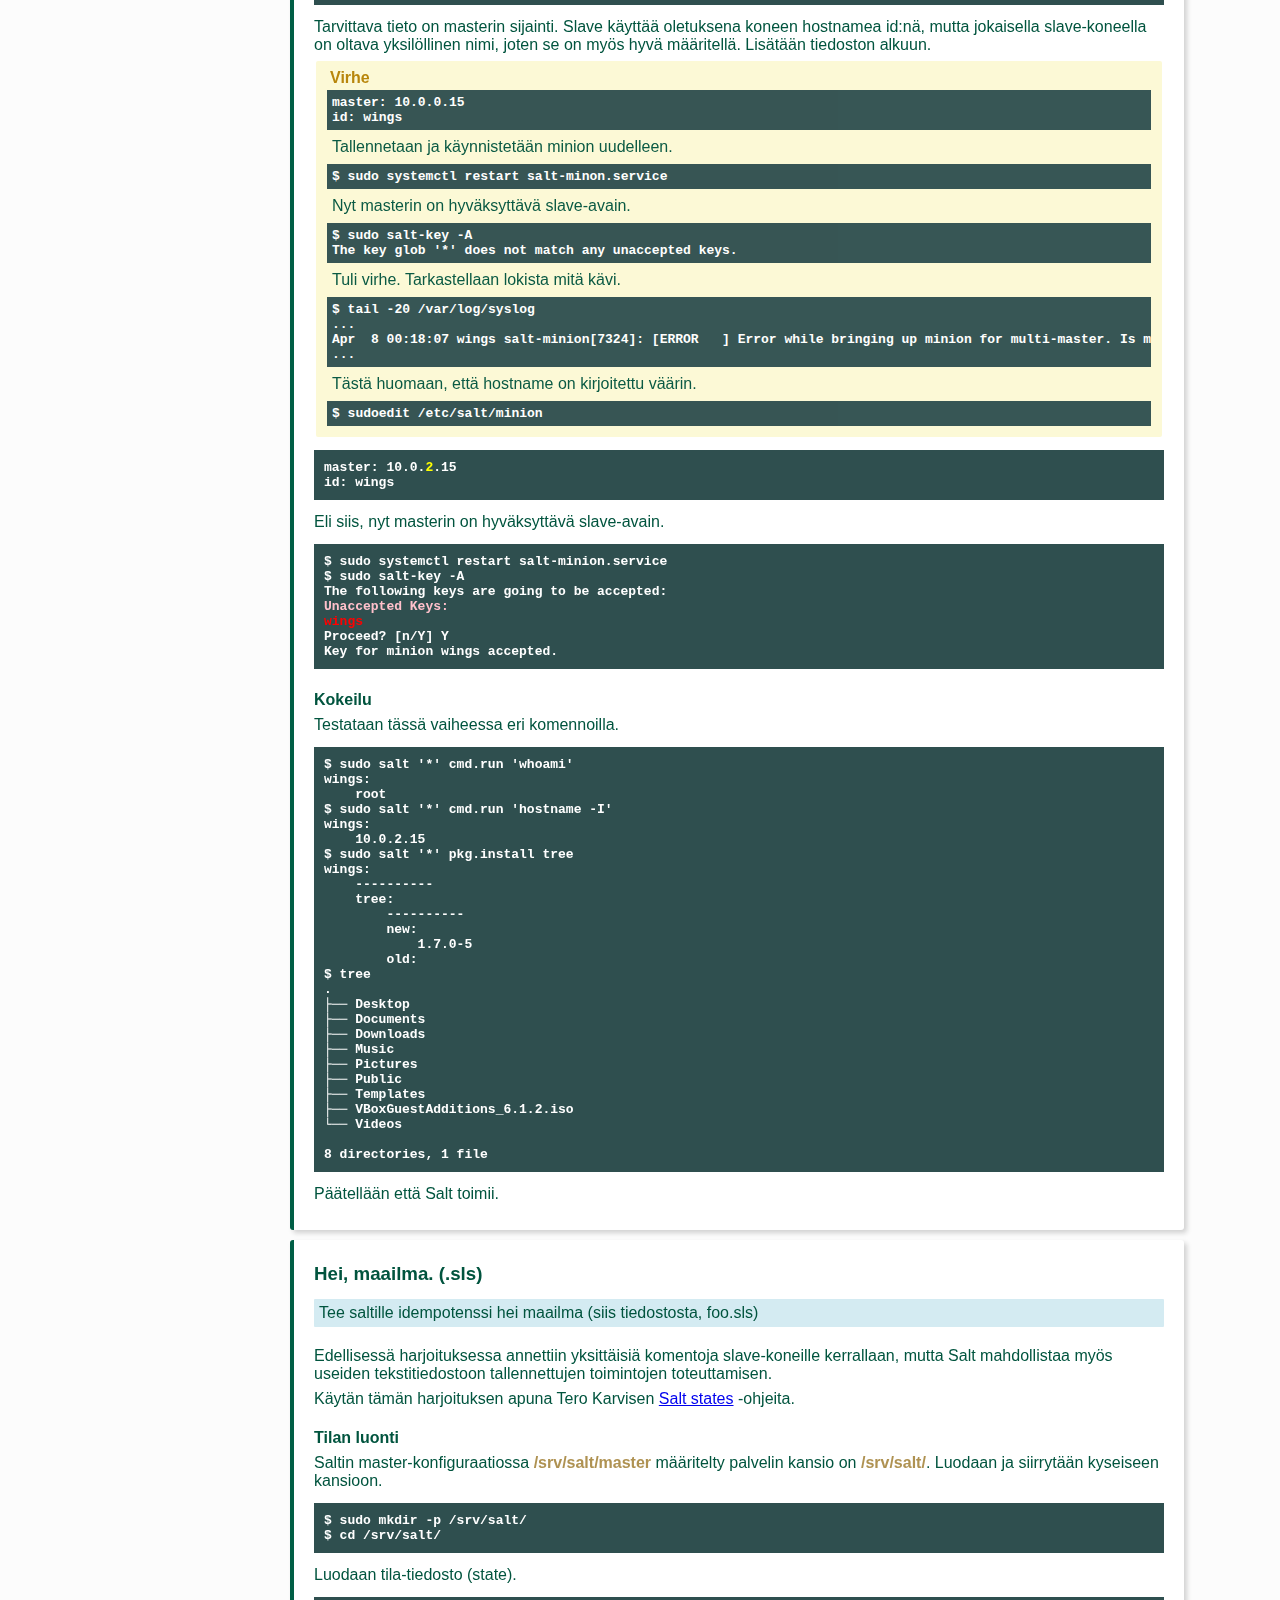
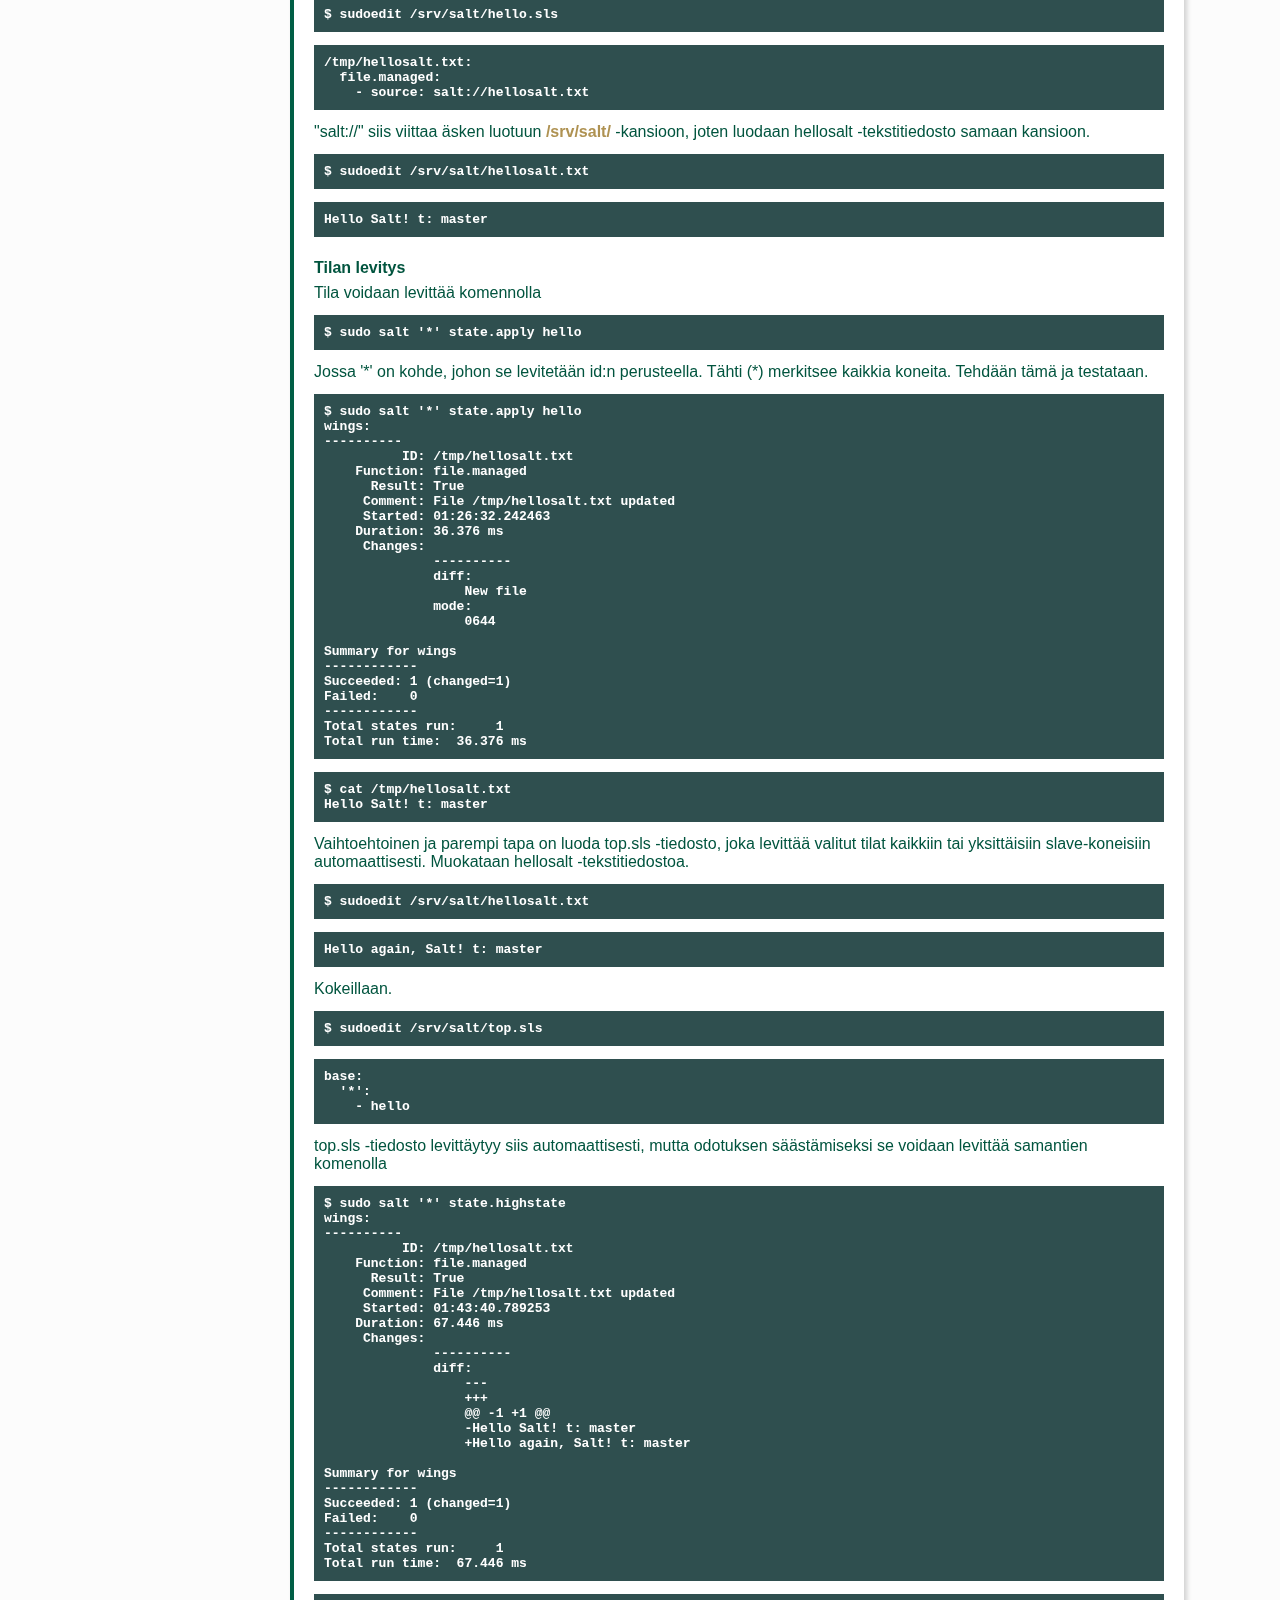
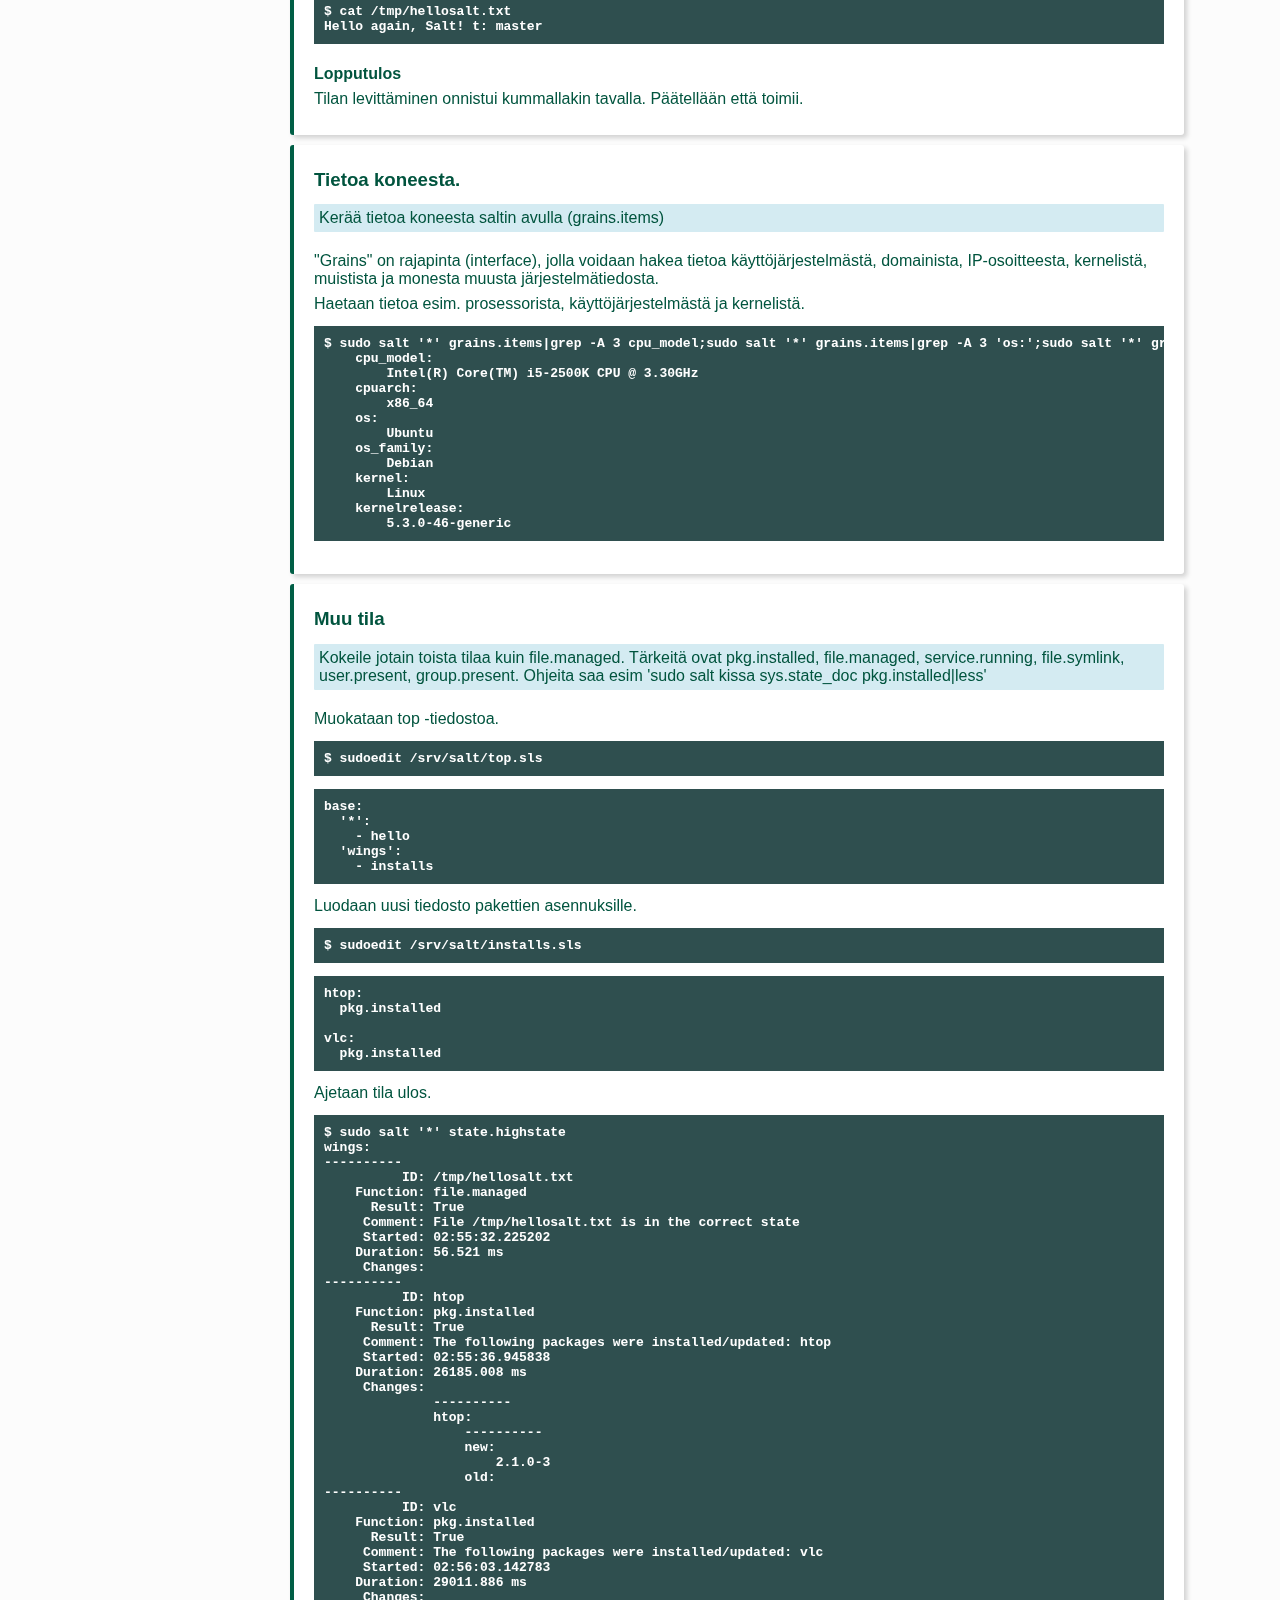
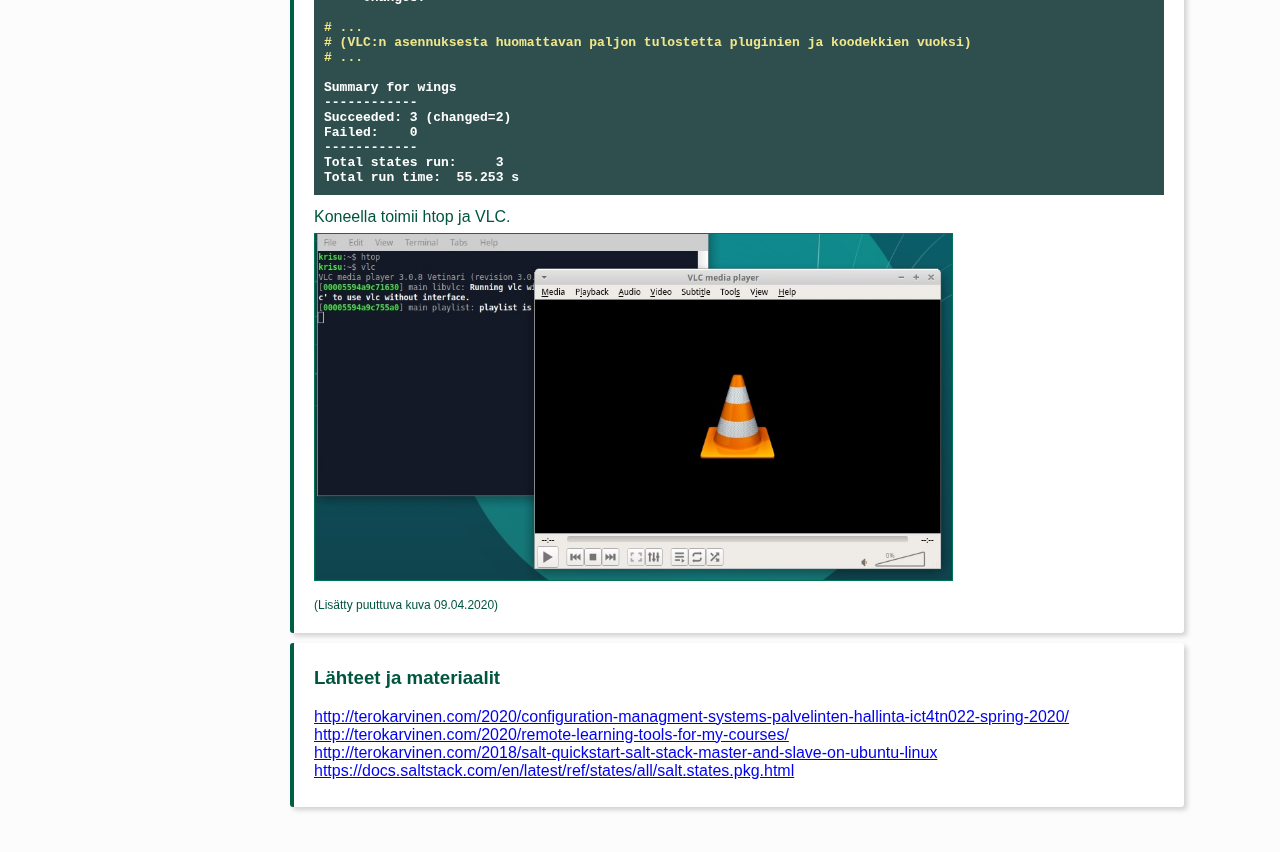
==== commit f9eb565c: "Mobile optimized page layout" ====
--- a/pages/h1.html
+++ b/pages/h1.html
@@ -3,6 +3,7 @@
 <head>
     <title>Palvelinten hallinta</title>
     <meta charset="UTF-8">
+    <meta name="viewport" content="width=device-width, initial-scale=1.0"> 
     <link rel="stylesheet" type="text/css" href="../css/index.css">
 </head>
 <body>
@@ -20,8 +21,7 @@
             <li><a href="h4.html"><b>Harjoitus 4</b><br>Modulikimara</a></li>
             <li><a href="h5.html"><b>Harjoitus 5</b><br>Muotteja ja Moduleja</a></li>
             <li><a href="h6.html"><b>Harjoitus 6</b><br>Yksi totuus</a></li>
-            <li><a href="h7.html"><b>Harjoitus 7</b><br>-</a></li>
-            <li><a href="h8.html"><b>Harjoitus 8</b><br>-</a></li>
+            <li><a href="h7.html"><b>Harjoitus 7</b><br>Oma moduli</a></li>
         </ul>
     </div>
     <div class="content">
--- a/css/index.css
+++ b/css/index.css
@@ -82,12 +82,12 @@
 
 .content {
     text-align: left;
-    margin: -70px 0px 0px 300px;
-    padding-bottom:50px;
     font-family: Calibri, Helvetica, sans-serif;
     color: #01543e;
-    position: relative;
-    top:-360px;
+    position: absolute;
+    left:290px;
+    top: 110px;
+    padding-bottom:50px;
 }
 .content ul {
     position:relative;
@@ -110,7 +110,7 @@
     width: 75%;
     border-radius:3px;
     border-left: solid 4px #005e45;
-    box-shadow: 5px 5px 5px #d1d1d1;
+    box-shadow: 3px 3px 5px #d1d1d1;
 }
 
 .content table, th, td {
@@ -203,4 +203,24 @@
 .taskerror b {
     margin-left:6px;
     color:darkgoldenrod;
+}
+
+@media only screen and (max-width: 768px) {
+    .navBar ul {
+        width:100%;
+    }
+    .navBar ul li {
+        border-bottom:solid #005e45 1px;
+        background-color:white;
+        text-align:center;
+    }
+    
+    .content {
+        width:90%;
+        left:20px;
+        top:490px;
+    }   
+    .blueBox {
+        width:95%;
+    }
 }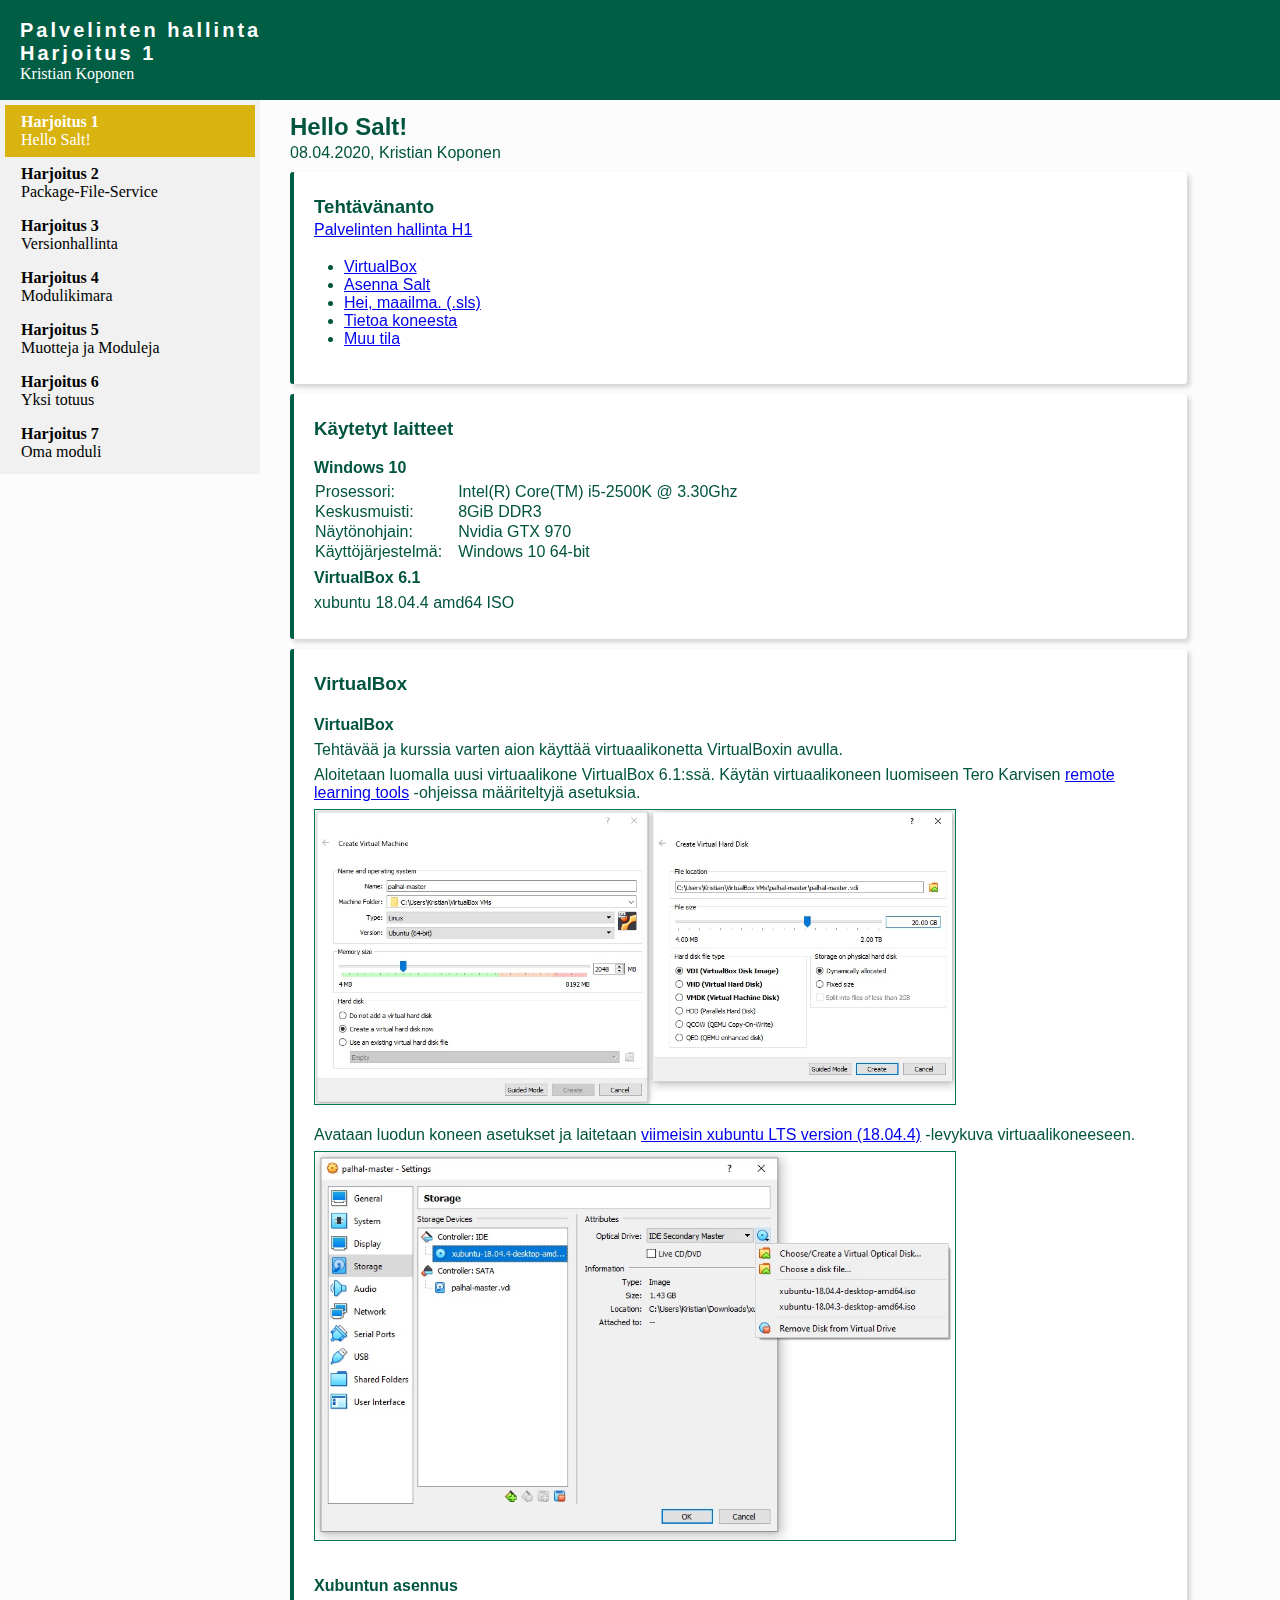
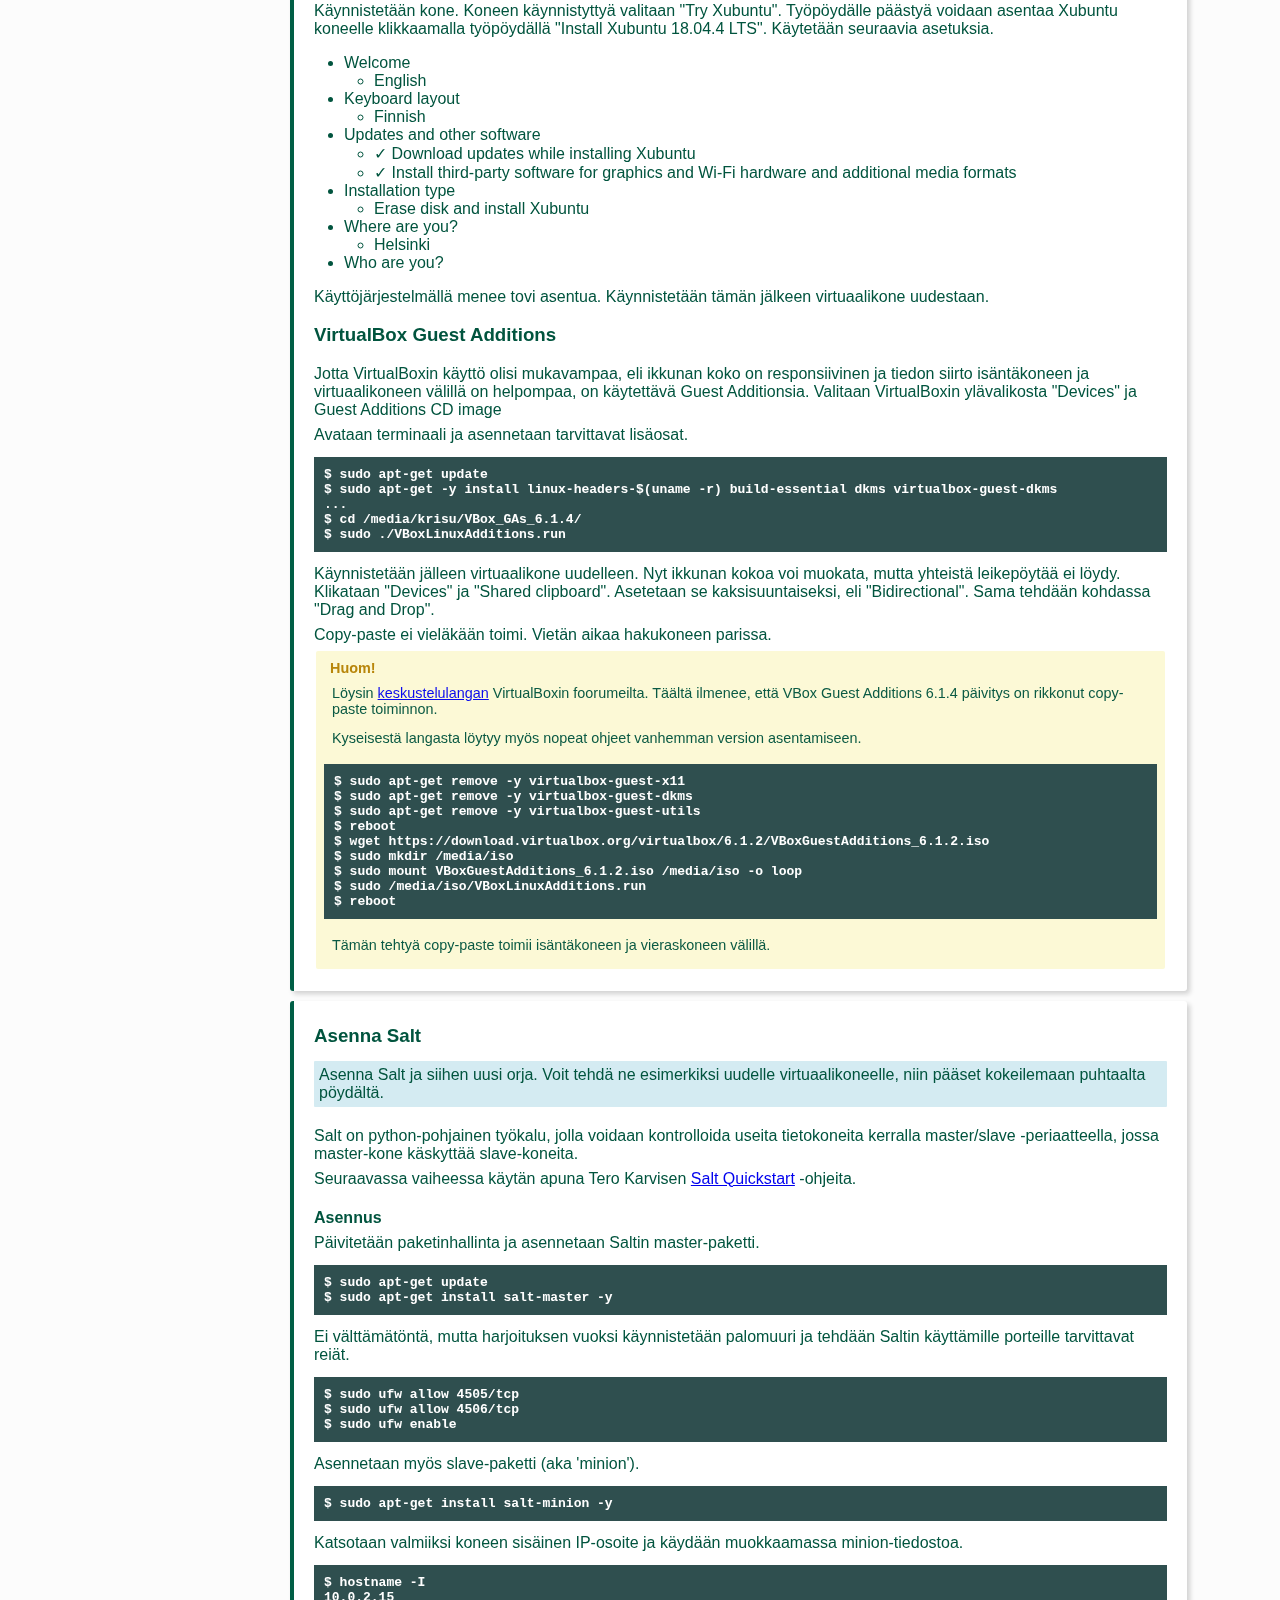
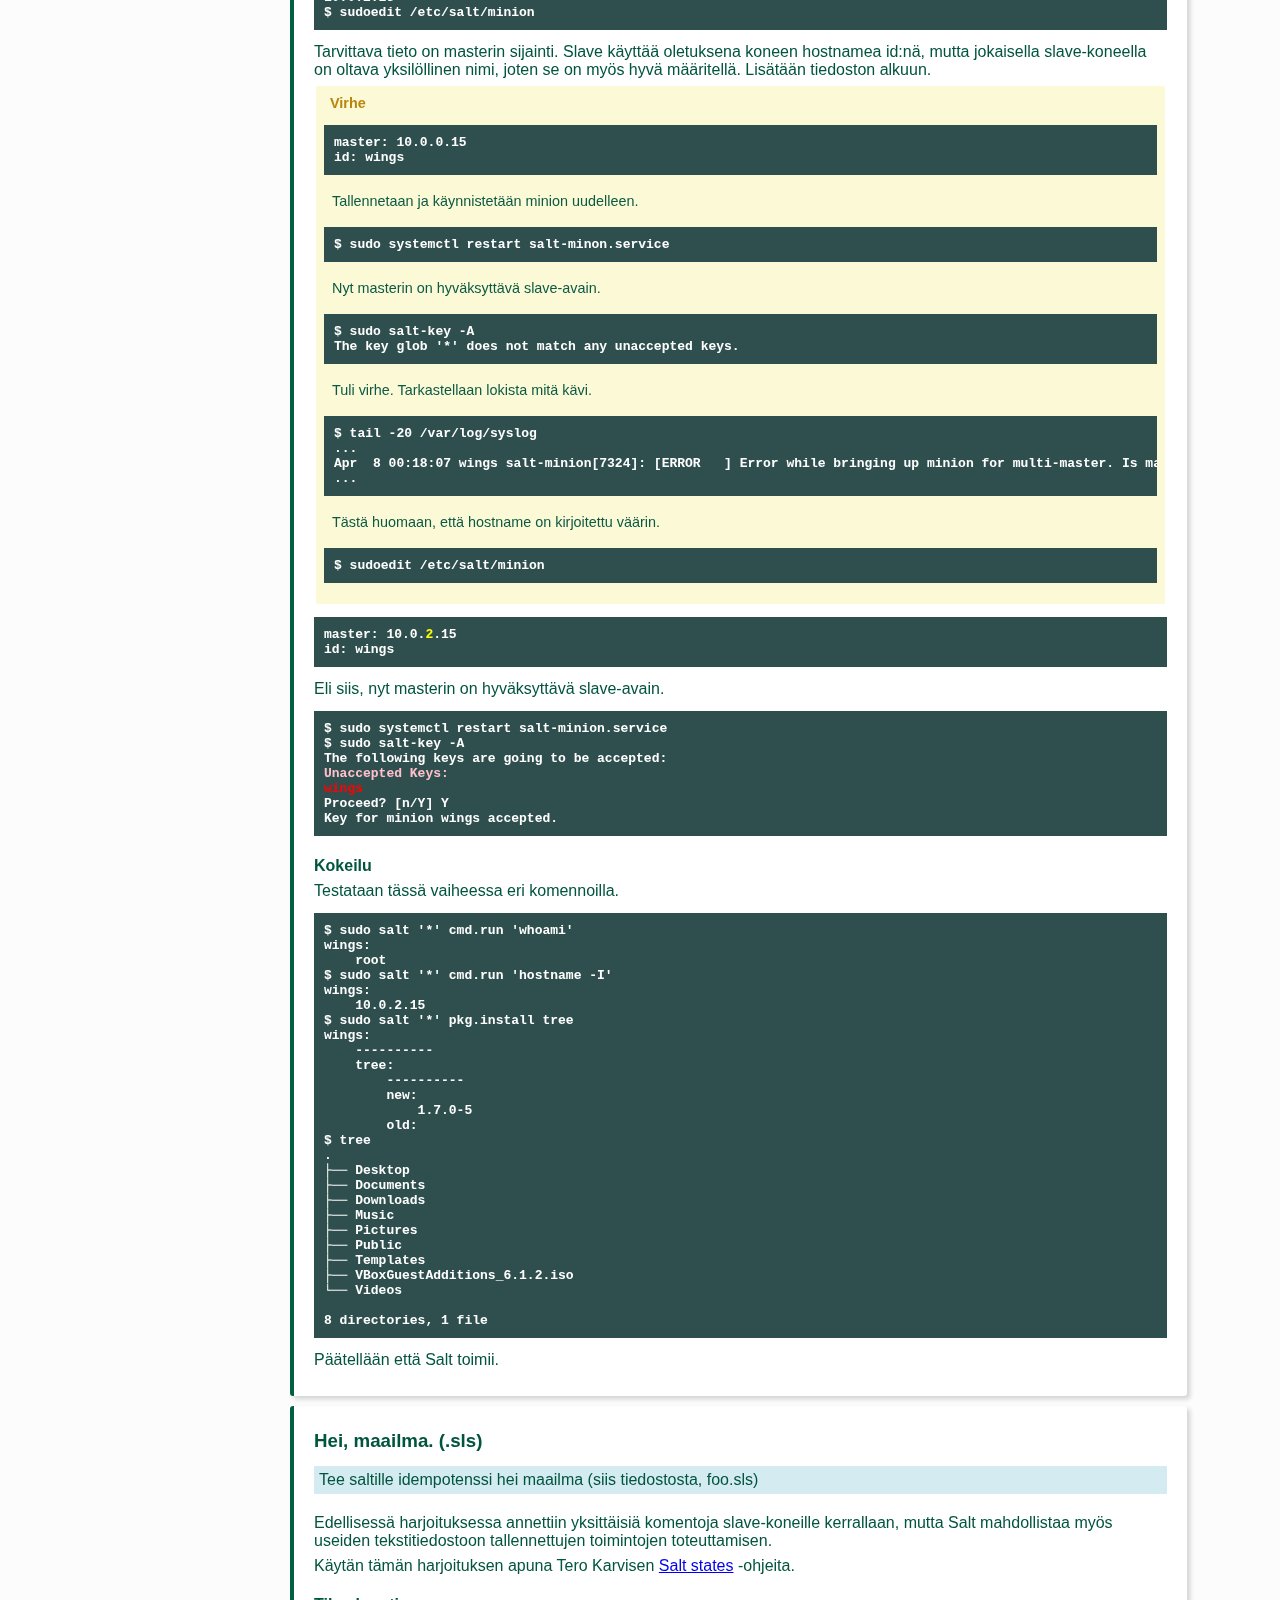
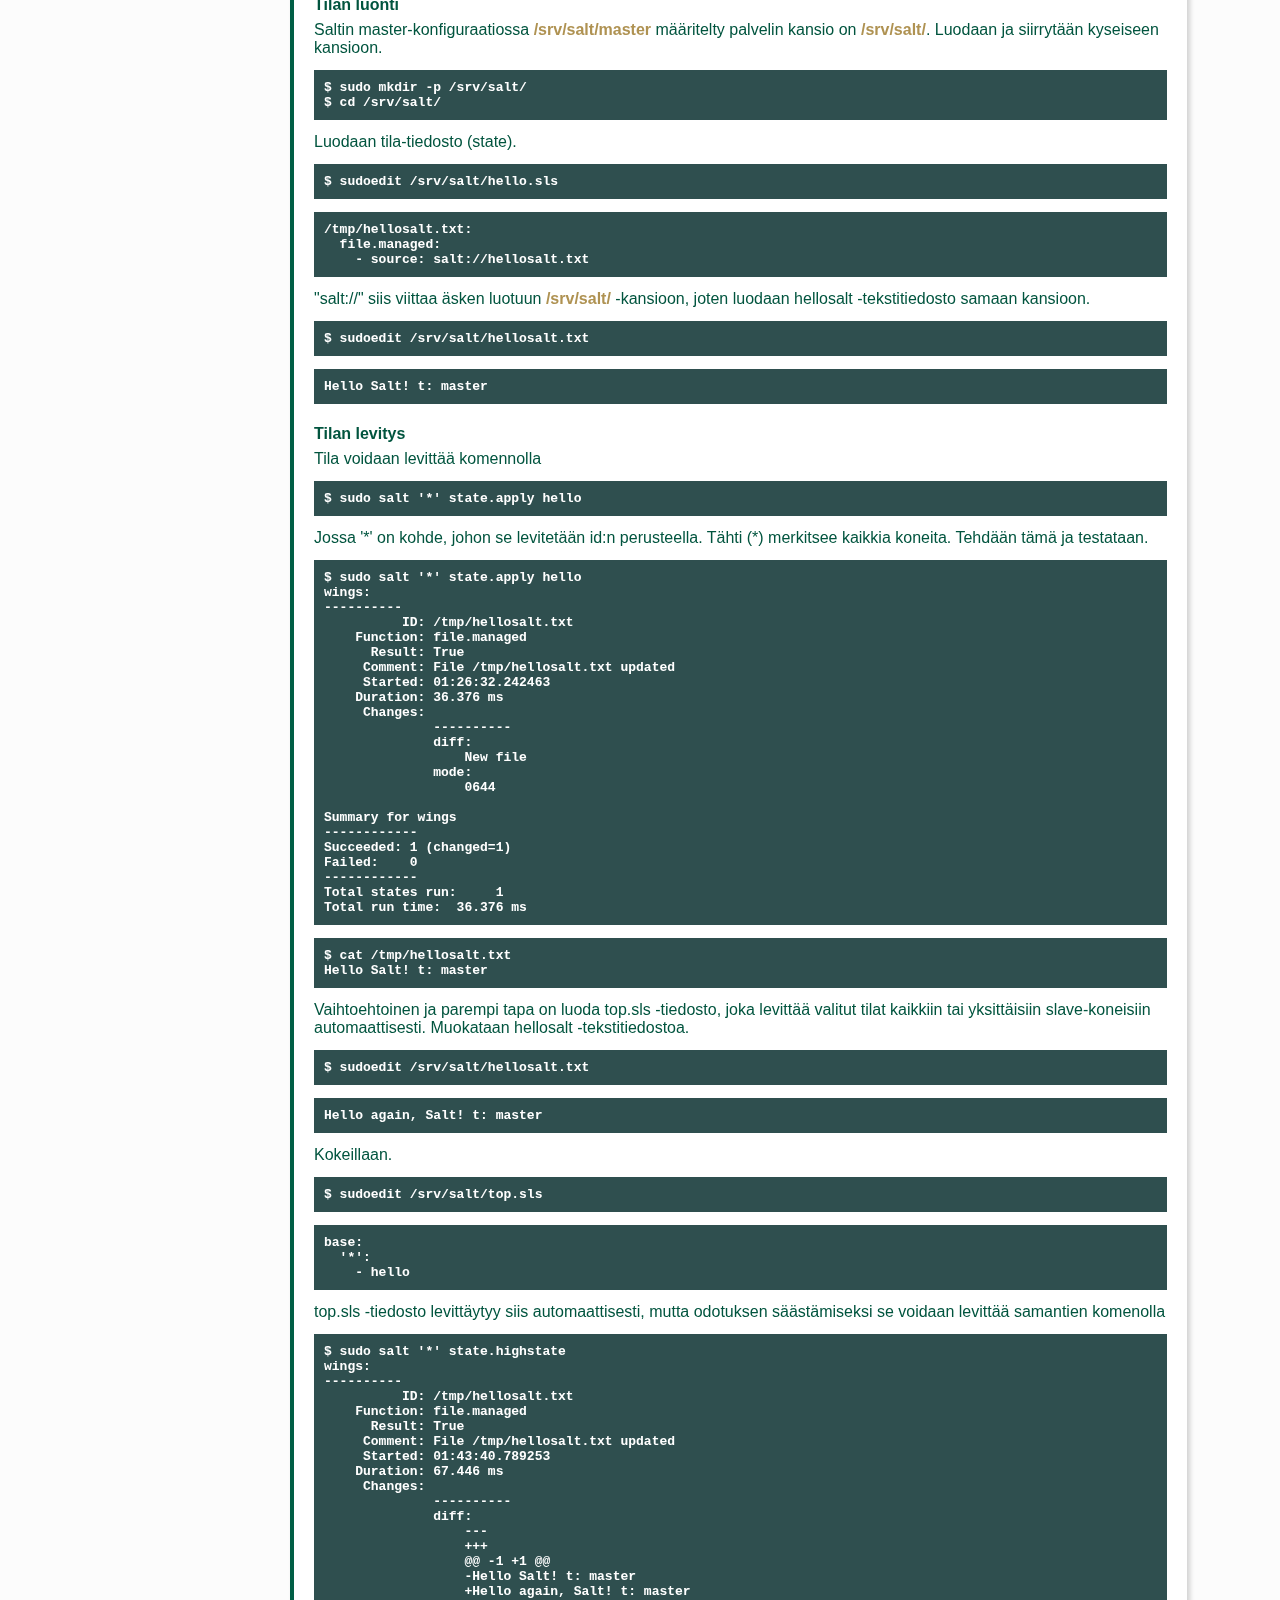
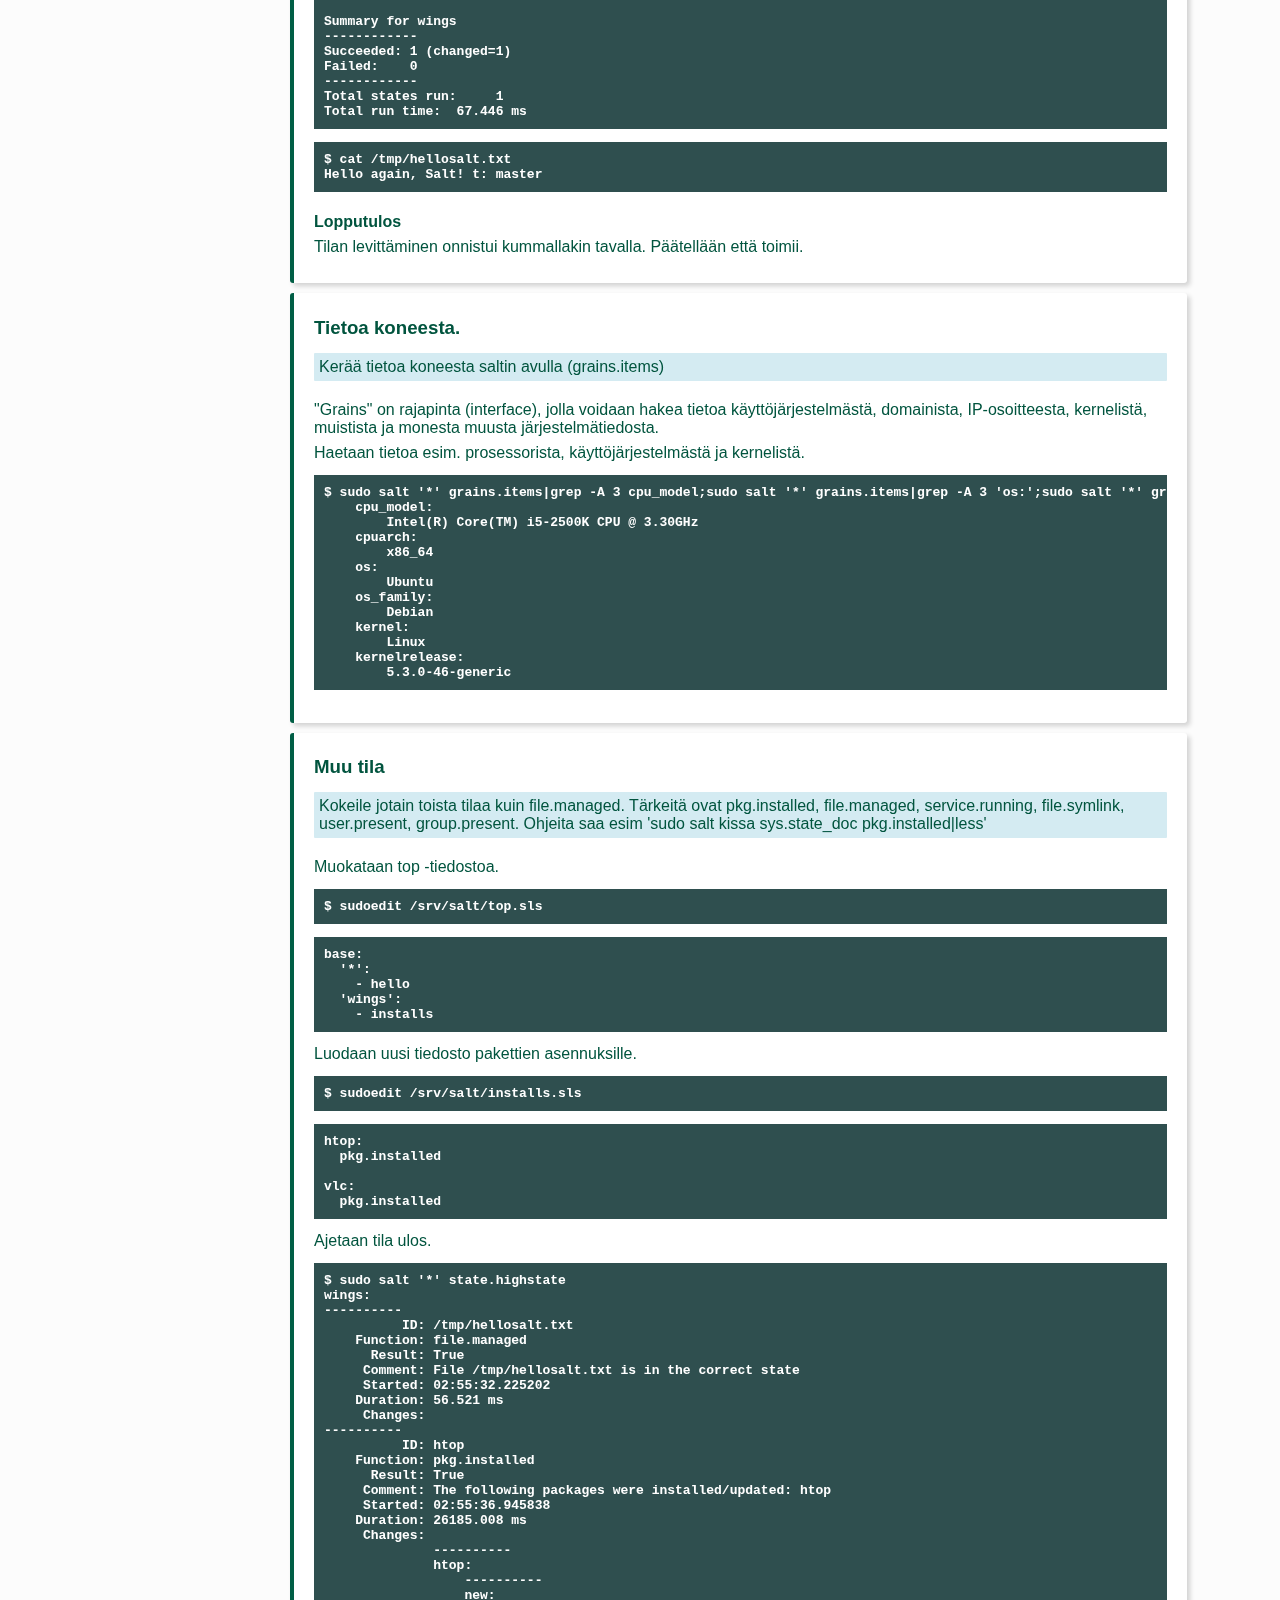
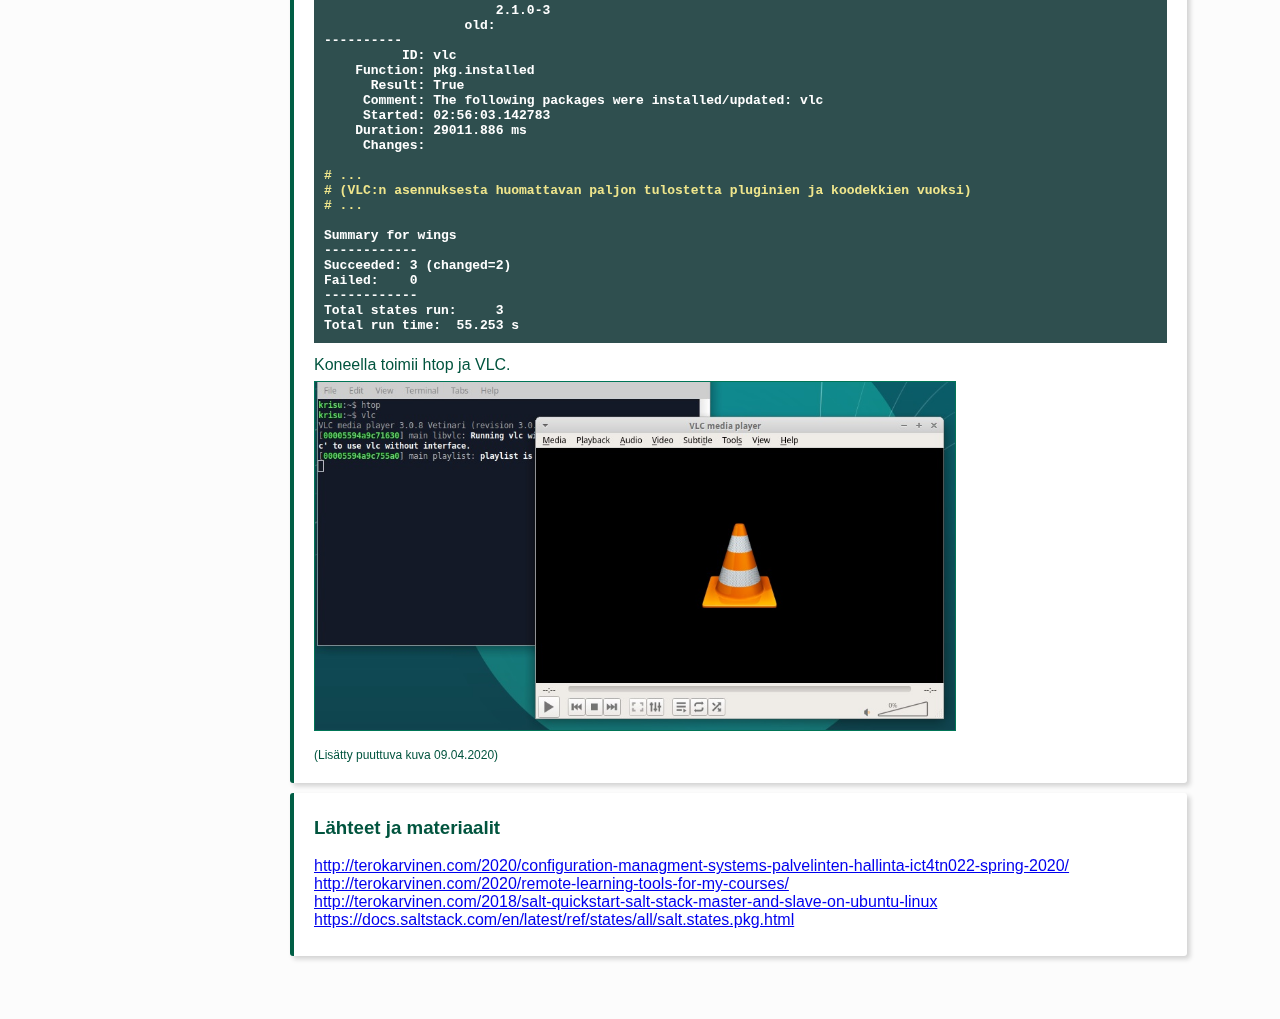
==== commit e2388433: "Add seventh exercise" ====
--- a/pages/h1.html
+++ b/pages/h1.html
@@ -106,7 +106,7 @@
             
             <p>Jotta VirtualBoxin käyttö olisi mukavampaa, eli ikkunan koko on responsiivinen ja tiedon siirto isäntäkoneen ja virtuaalikoneen välillä on helpompaa, on käytettävä Guest Additionsia. Valitaan VirtualBoxin ylävalikosta "Devices" ja Guest Additions CD image</p>
             <p>Avataan terminaali ja asennetaan tarvittavat lisäosat.</p>
-<pre class="code"><code>$ sudo apt-get update
+<pre><code>$ sudo apt-get update
 $ sudo apt-get -y install linux-headers-$(uname -r) build-essential dkms virtualbox-guest-dkms
 ...
 $ cd /media/krisu/VBox_GAs_6.1.4/
@@ -115,7 +115,7 @@
             <p>Copy-paste ei vieläkään toimi. Vietän aikaa hakukoneen parissa.</p>
             <div class="taskerror"><b>Huom!</b><p>Löysin <a href="https://forums.virtualbox.org/viewtopic.php?f=6&t=97052">keskustelulangan</a> VirtualBoxin foorumeilta. Täältä ilmenee, että VBox Guest Additions 6.1.4 päivitys on rikkonut copy-paste toiminnon.</p>
             <p>Kyseisestä langasta löytyy myös nopeat ohjeet vanhemman version asentamiseen.</p>
-<pre class="code"><code>$ sudo apt-get remove -y virtualbox-guest-x11
+<pre><code>$ sudo apt-get remove -y virtualbox-guest-x11
 $ sudo apt-get remove -y virtualbox-guest-dkms
 $ sudo apt-get remove -y virtualbox-guest-utils
 $ reboot
@@ -134,40 +134,40 @@
             <p>Seuraavassa vaiheessa käytän apuna Tero Karvisen <a href="http://terokarvinen.com/2018/salt-quickstart-salt-stack-master-and-slave-on-ubuntu-linux">Salt Quickstart</a> -ohjeita.</p>
             <h4>Asennus</h4>
             <p>Päivitetään paketinhallinta ja asennetaan Saltin master-paketti.</p>
-<pre class="code"><code>$ sudo apt-get update
+<pre><code>$ sudo apt-get update
 $ sudo apt-get install salt-master -y</code></pre>
             <p>Ei välttämätöntä, mutta harjoituksen vuoksi käynnistetään palomuuri ja tehdään Saltin käyttämille porteille tarvittavat reiät.</p>
-<pre class="code"><code>$ sudo ufw allow 4505/tcp
+<pre><code>$ sudo ufw allow 4505/tcp
 $ sudo ufw allow 4506/tcp
 $ sudo ufw enable</code></pre>
             <p>Asennetaan myös slave-paketti (aka 'minion').</p>
-<pre class="code"><code>$ sudo apt-get install salt-minion -y</code></pre>
+<pre><code>$ sudo apt-get install salt-minion -y</code></pre>
             <p>Katsotaan valmiiksi koneen sisäinen IP-osoite ja käydään muokkaamassa minion-tiedostoa.</p>
-<pre class="code"><code>$ hostname -I
+<pre><code>$ hostname -I
 10.0.2.15
 $ sudoedit /etc/salt/minion</code></pre>
             <p>Tarvittava tieto on masterin sijainti. Slave käyttää oletuksena koneen hostnamea id:nä, mutta jokaisella slave-koneella on oltava yksilöllinen nimi, joten se on myös hyvä määritellä. Lisätään tiedoston alkuun.</p>
             <div class="taskerror">
                 <b>Virhe</b>
-<pre class="code"><code>master: 10.0.0.15
+<pre><code>master: 10.0.0.15
 id: wings</code></pre>
                 <p>Tallennetaan ja käynnistetään minion uudelleen.</p>
-<pre class="code"><code>$ sudo systemctl restart salt-minon.service</code></pre>
+<pre><code>$ sudo systemctl restart salt-minon.service</code></pre>
                 <p>Nyt masterin on hyväksyttävä slave-avain.</p>
-<pre class="code"><code>$ sudo salt-key -A
+<pre><code>$ sudo salt-key -A
 The key glob '*' does not match any unaccepted keys.</code></pre>
                 <p>Tuli virhe. Tarkastellaan lokista mitä kävi.</p>
-<pre class="code"><code>$ tail -20 /var/log/syslog
+<pre><code>$ tail -20 /var/log/syslog
 ...
 Apr  8 00:18:07 wings salt-minion[7324]: [ERROR   ] Error while bringing up minion for multi-master. Is master at 10.0.0.15 responding?
 ...</code></pre>
                 <p>Tästä huomaan, että hostname on kirjoitettu väärin.</p>
-<pre class="code"><code></code>$ sudoedit /etc/salt/minion</pre>
+<pre><code></code>$ sudoedit /etc/salt/minion</pre>
             </div>
-<pre class="code"><code>master: 10.0.<span style="color:yellow">2</span>.15
+<pre><code>master: 10.0.<span style="color:yellow">2</span>.15
 id: wings</code></pre>
             <p>Eli siis, nyt masterin on hyväksyttävä slave-avain.</p>
-<pre class="code"><code>$ sudo systemctl restart salt-minion.service
+<pre><code>$ sudo systemctl restart salt-minion.service
 $ sudo salt-key -A
 The following keys are going to be accepted:
 <span style="color:pink">Unaccepted Keys:</span>
@@ -176,7 +176,7 @@
 Key for minion wings accepted.</code></pre>
             <h4>Kokeilu</h4>
             <p>Testataan tässä vaiheessa eri komennoilla.</p>
-<pre class="code"><code>$ sudo salt '*' cmd.run 'whoami'
+<pre><code>$ sudo salt '*' cmd.run 'whoami'
 wings:
     root
 $ sudo salt '*' cmd.run 'hostname -I'
@@ -213,21 +213,21 @@
             <p>Käytän tämän harjoituksen apuna Tero Karvisen <a href="http://terokarvinen.com/2018/salt-states-i-want-my-computers-like-this">Salt states</a> -ohjeita.</p>
             <h4>Tilan luonti</h4>
             <p>Saltin master-konfiguraatiossa <span class="command">/srv/salt/master</span> määritelty palvelin kansio on <span class="command">/srv/salt/</span>. Luodaan ja siirrytään kyseiseen kansioon.</p>
-<pre class="code"><code>$ sudo mkdir -p /srv/salt/
+<pre><code>$ sudo mkdir -p /srv/salt/
 $ cd /srv/salt/</code></pre>
             <p>Luodaan tila-tiedosto (state).</p>
-<pre class="code"><code>$ sudoedit /srv/salt/hello.sls</code></pre>
-<pre class="code"><code>/tmp/hellosalt.txt:
+<pre><code>$ sudoedit /srv/salt/hello.sls</code></pre>
+<pre><code>/tmp/hellosalt.txt:
   file.managed:
     - source: salt://hellosalt.txt</code></pre>
             <p>"salt://" siis viittaa äsken luotuun <span class="command">/srv/salt/</span> -kansioon, joten luodaan hellosalt -tekstitiedosto samaan kansioon.</p>
-<pre class="code"><code>$ sudoedit /srv/salt/hellosalt.txt</code></pre>
-<pre class="code"><code>Hello Salt! t: master</code></pre>
+<pre><code>$ sudoedit /srv/salt/hellosalt.txt</code></pre>
+<pre><code>Hello Salt! t: master</code></pre>
             <h4>Tilan levitys</h4>
             <p>Tila voidaan levittää komennolla</p>
-<pre class="code"><code>$ sudo salt '*' state.apply hello</code></pre>
+<pre><code>$ sudo salt '*' state.apply hello</code></pre>
             <p>Jossa '*' on kohde, johon se levitetään id:n perusteella. Tähti (*) merkitsee kaikkia koneita. Tehdään tämä ja testataan.</p>
-<pre class="code"><code>$ sudo salt '*' state.apply hello
+<pre><code>$ sudo salt '*' state.apply hello
 wings:
 ----------
           ID: /tmp/hellosalt.txt
@@ -250,18 +250,18 @@
 ------------
 Total states run:     1
 Total run time:  36.376 ms</code></pre>
-<pre class="code"><code>$ cat /tmp/hellosalt.txt 
+<pre><code>$ cat /tmp/hellosalt.txt 
 Hello Salt! t: master</code></pre>
             <p>Vaihtoehtoinen ja parempi tapa on luoda top.sls -tiedosto, joka levittää valitut tilat kaikkiin tai yksittäisiin slave-koneisiin automaattisesti. Muokataan hellosalt -tekstitiedostoa.</p>
-<pre class="code"><code>$ sudoedit /srv/salt/hellosalt.txt</code></pre>
-<pre class="code"><code>Hello again, Salt! t: master</code></pre>
+<pre><code>$ sudoedit /srv/salt/hellosalt.txt</code></pre>
+<pre><code>Hello again, Salt! t: master</code></pre>
             <p>Kokeillaan.</p>
-<pre class="code"><code>$ sudoedit /srv/salt/top.sls</code></pre>
-<pre class="code"><code>base:
+<pre><code>$ sudoedit /srv/salt/top.sls</code></pre>
+<pre><code>base:
   '*':
     - hello</code></pre>
             <p>top.sls -tiedosto levittäytyy siis automaattisesti, mutta odotuksen säästämiseksi se voidaan levittää samantien komenolla</p>
-<pre class="code"><code>$ sudo salt '*' state.highstate
+<pre><code>$ sudo salt '*' state.highstate
 wings:
 ----------
           ID: /tmp/hellosalt.txt
@@ -286,7 +286,7 @@
 ------------
 Total states run:     1
 Total run time:  67.446 ms</code></pre>
-<pre class="code"><code>$ cat /tmp/hellosalt.txt
+<pre><code>$ cat /tmp/hellosalt.txt
 Hello again, Salt! t: master
 </code></pre>
             <h4>Lopputulos</h4>
@@ -298,7 +298,7 @@
             <p class="assignment">Kerää tietoa koneesta saltin avulla (grains.items)</p>
             <p>"Grains" on rajapinta (interface), jolla voidaan hakea tietoa käyttöjärjestelmästä, domainista, IP-osoitteesta, kernelistä, muistista ja monesta muusta järjestelmätiedosta.</p>
             <p>Haetaan tietoa esim. prosessorista, käyttöjärjestelmästä ja kernelistä.</p>
-<pre class="code"><code>$ sudo salt '*' grains.items|grep -A 3 cpu_model;sudo salt '*' grains.items|grep -A 3 'os:';sudo salt '*' grains.items|grep -A 1 kernel
+<pre><code>$ sudo salt '*' grains.items|grep -A 3 cpu_model;sudo salt '*' grains.items|grep -A 3 'os:';sudo salt '*' grains.items|grep -A 1 kernel
     cpu_model:
         Intel(R) Core(TM) i5-2500K CPU @ 3.30GHz
     cpuarch:
@@ -318,21 +318,21 @@
             <h3 id="h1e">Muu tila</h3>
             <p class="assignment">Kokeile jotain toista tilaa kuin file.managed. Tärkeitä ovat pkg.installed, file.managed, service.running, file.symlink, user.present, group.present. Ohjeita saa esim 'sudo salt kissa sys.state_doc pkg.installed|less'</p>
             <p>Muokataan top -tiedostoa.</p>
-<pre class="code"><code>$ sudoedit /srv/salt/top.sls</code></pre>
-<pre class="code"><code>base:
+<pre><code>$ sudoedit /srv/salt/top.sls</code></pre>
+<pre><code>base:
   '*':
     - hello
   'wings':
     - installs</code></pre>
             <p>Luodaan uusi tiedosto pakettien asennuksille.</p>
-<pre class="code"><code>$ sudoedit /srv/salt/installs.sls</code></pre>
-<pre class="code"><code>htop:
+<pre><code>$ sudoedit /srv/salt/installs.sls</code></pre>
+<pre><code>htop:
   pkg.installed
 
 vlc:
   pkg.installed</code></pre>
             <p>Ajetaan tila ulos.</p>
-<pre class="code"><code>$ sudo salt '*' state.highstate
+<pre><code>$ sudo salt '*' state.highstate
 wings:
 ----------
           ID: /tmp/hellosalt.txt
--- a/css/index.css
+++ b/css/index.css
@@ -150,15 +150,6 @@
     font-weight:bold;
 }
 
-.code {
-    background-color: darkslategray;
-    color:white;
-    padding:10px 10px;
-    font-family:monospace;
-    font-weight:bold;
-    overflow:scroll;
-}
-
 .assignment {
     background-color: #d4ebf2;
     padding:5px;
@@ -198,16 +189,74 @@
     margin:3px;
     padding:5px;
     opacity: 0.96;
+    font-size:90%;
 }
 
 .taskerror b {
     margin-left:6px;
     color:darkgoldenrod;
-}
+    font-size:90%;
+}
+
+/*-------------Code field-------------*/
+
+pre {
+    background-color: darkslategray;
+    color:white;
+    padding:10px 10px;
+    font-family:monospace;
+    font-weight:bold;
+    overflow:scroll;
+}
+
+.filepath {
+    background-color: #546f6f;
+    padding:3px;
+    color:lightgoldenrodyellow;
+    line-height: 250%;
+    font-weight:bold;
+    position:relative;
+    right:2px;
+    bottom:5px;
+    font-size:125%;
+}
+
+.bluetxt {
+    color:skyblue;
+}
+
+.deepbluetxt {
+    color:deepskyblue;
+}
+
+.greentxt {
+    color:#3bd03c;
+}
+
+.brightgreentxt {
+    color:greenyellow;
+}
+
+.redtxt {
+    color:#fc6c6c;
+}
+
+.beigetxt {
+    color:beige
+}
+
+/*-------------Responsivity-------------*/
 
 @media only screen and (max-width: 768px) {
+    body, html { 
+    overflow-x: hidden; 
+    overflow-y: auto;
+    }
+    
     .navBar ul {
         width:100%;
+        margin-left: 0px;
+        margin-right: 0px;
     }
     .navBar ul li {
         border-bottom:solid #005e45 1px;
@@ -218,9 +267,10 @@
     .content {
         width:90%;
         left:20px;
-        top:490px;
+        top:500px;
+        margin:0px;
     }   
     .blueBox {
-        width:95%;
+        width:94%;
     }
 }